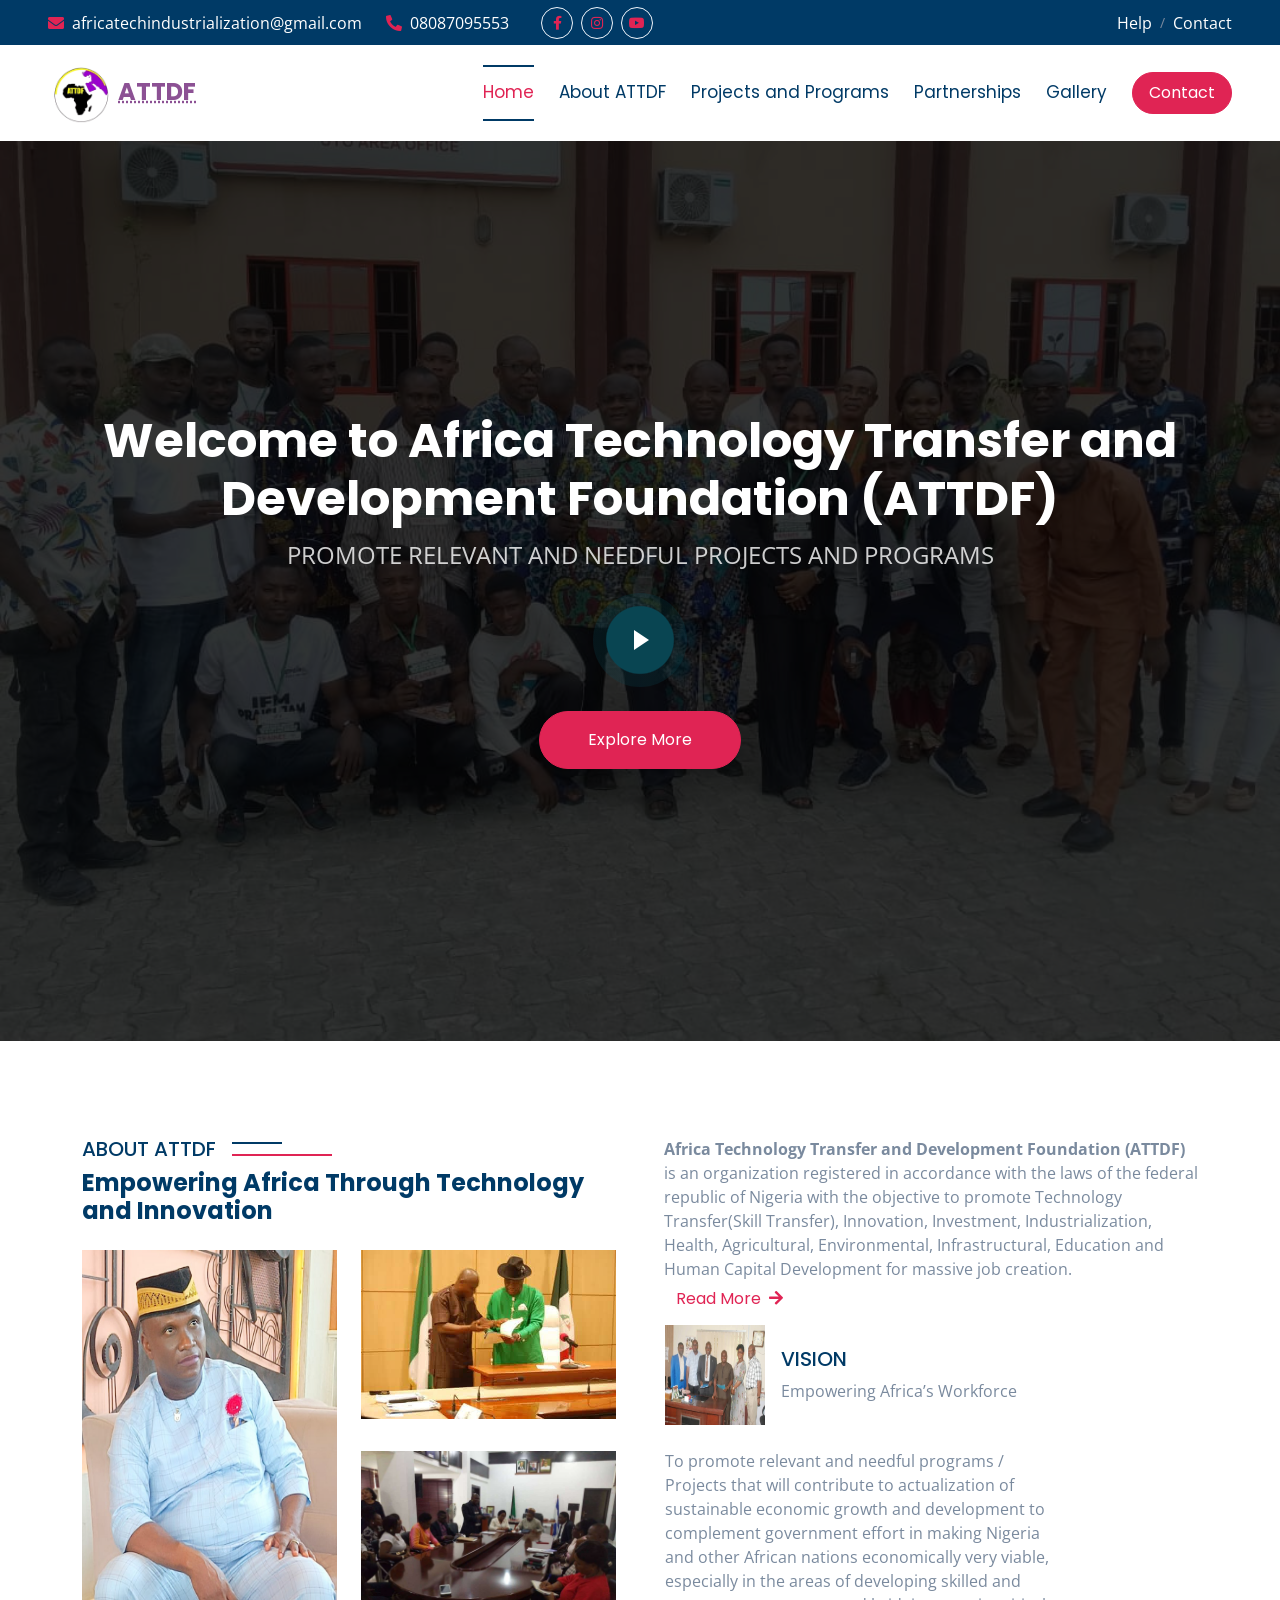
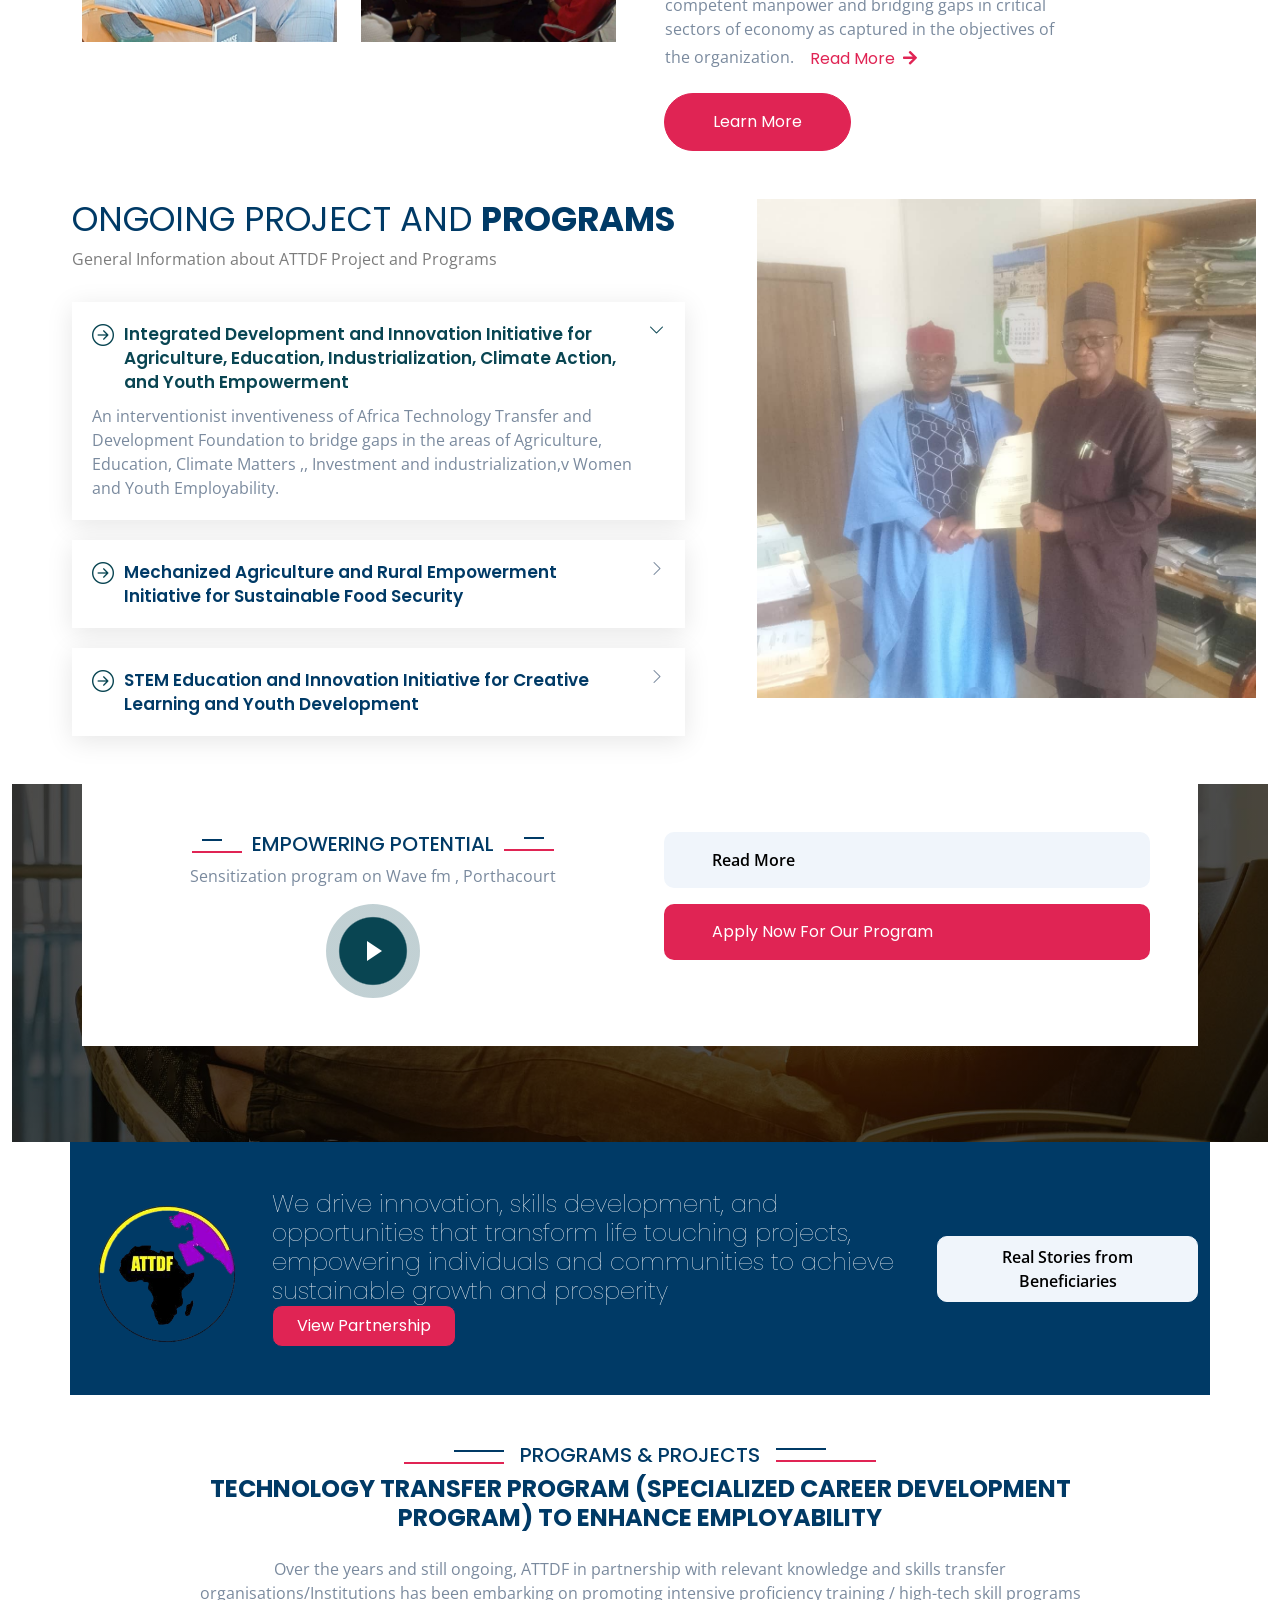
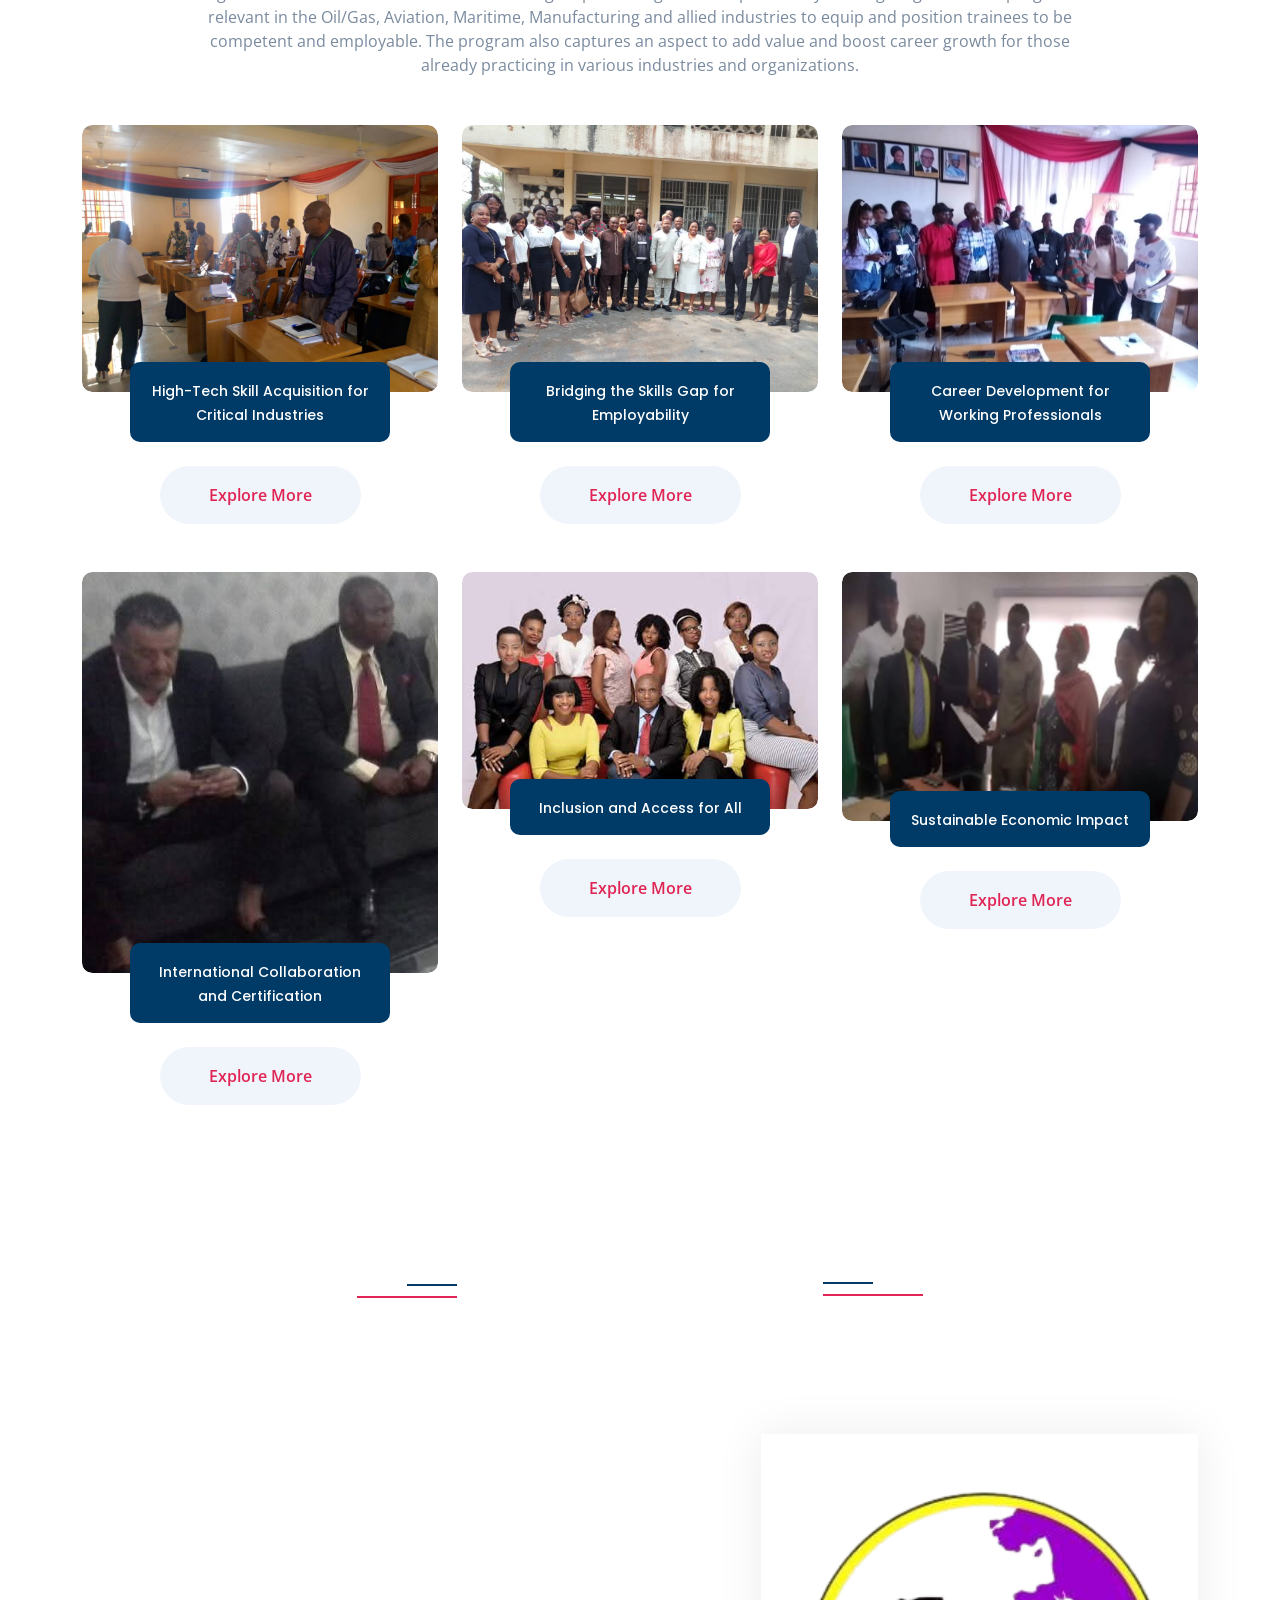
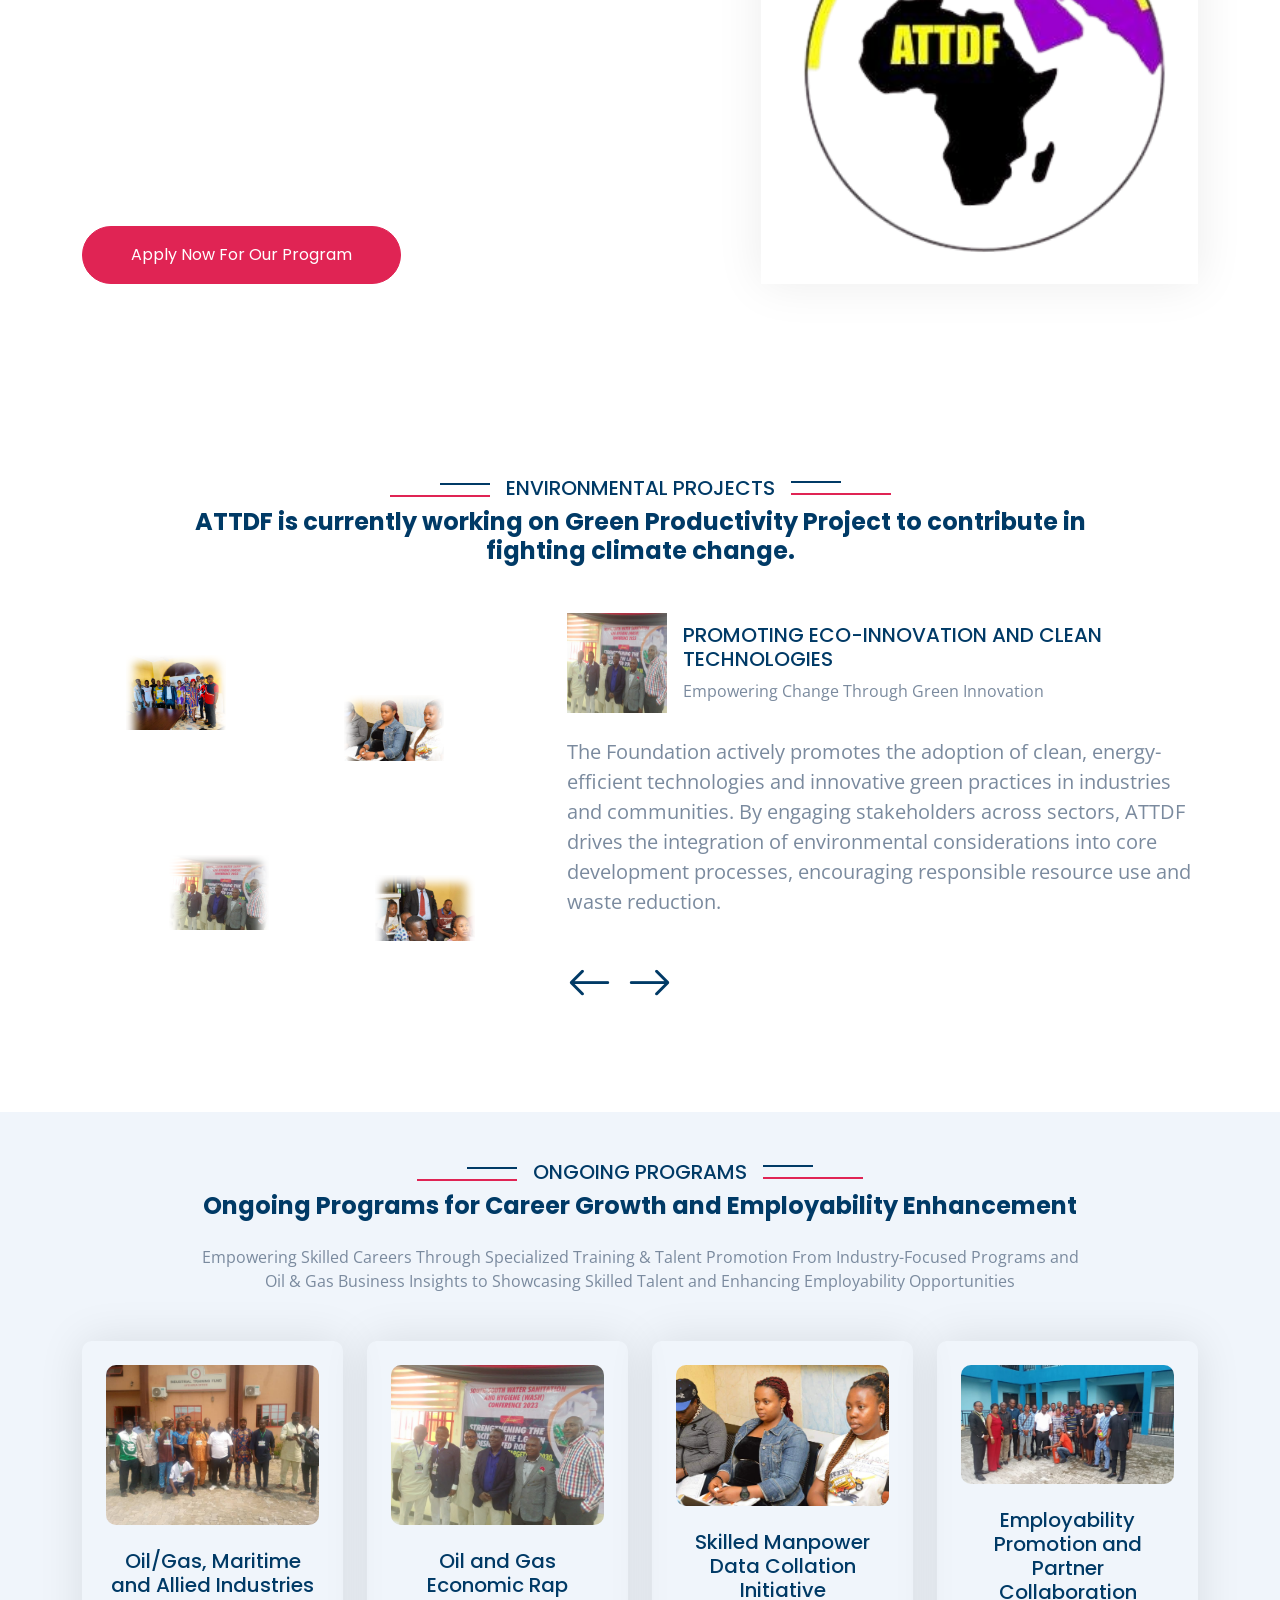
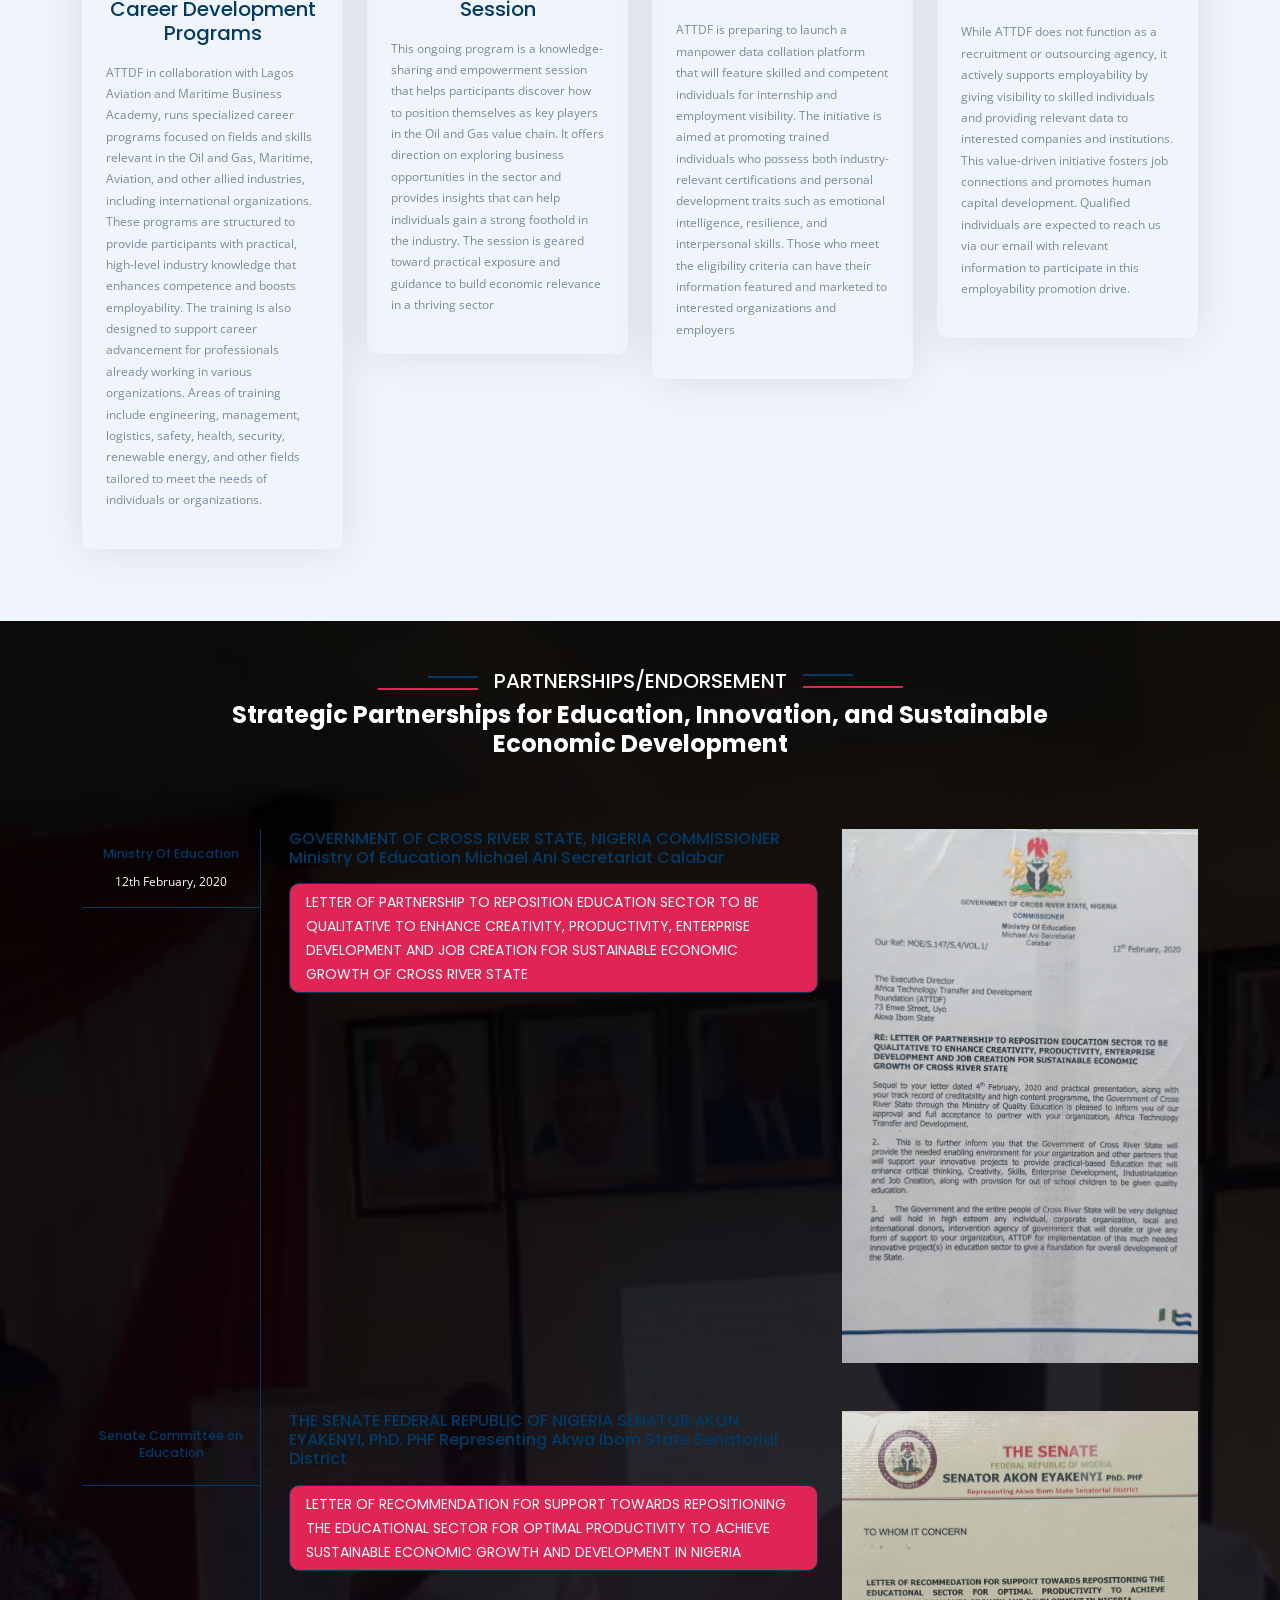
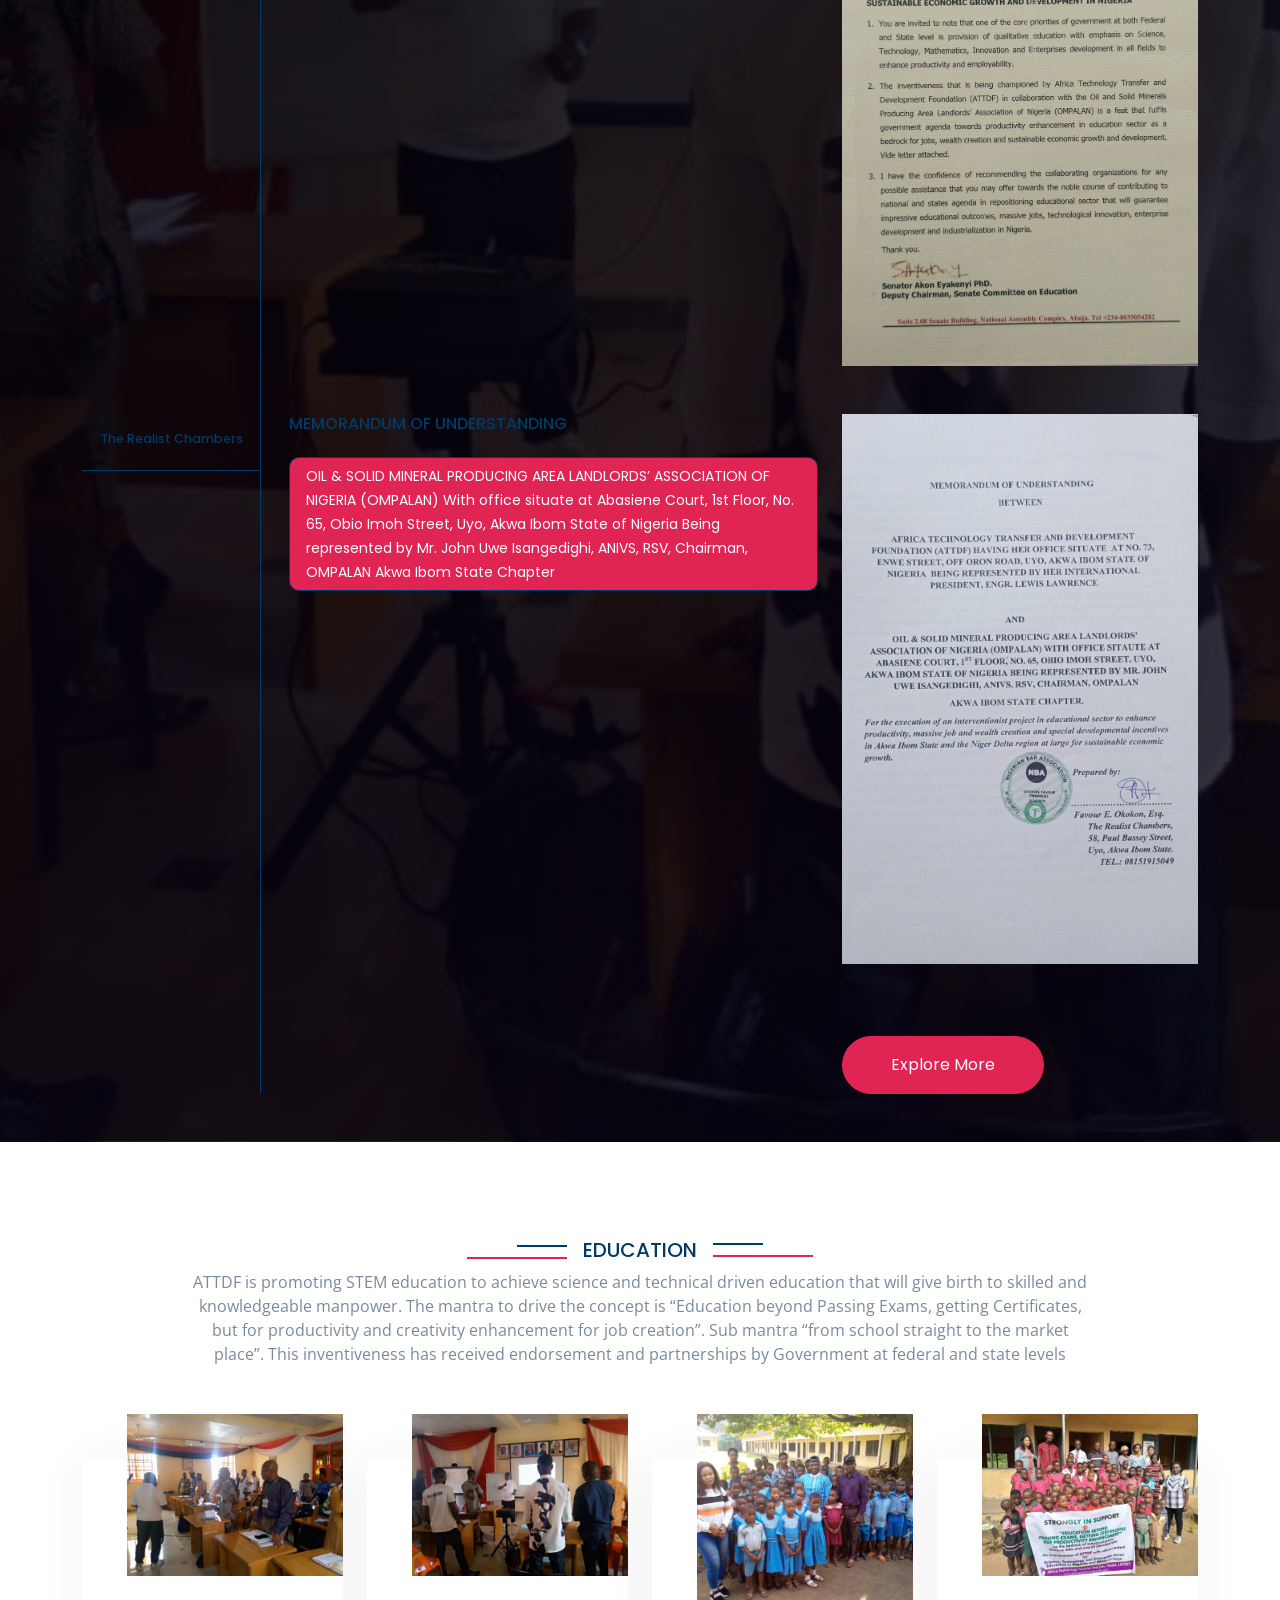
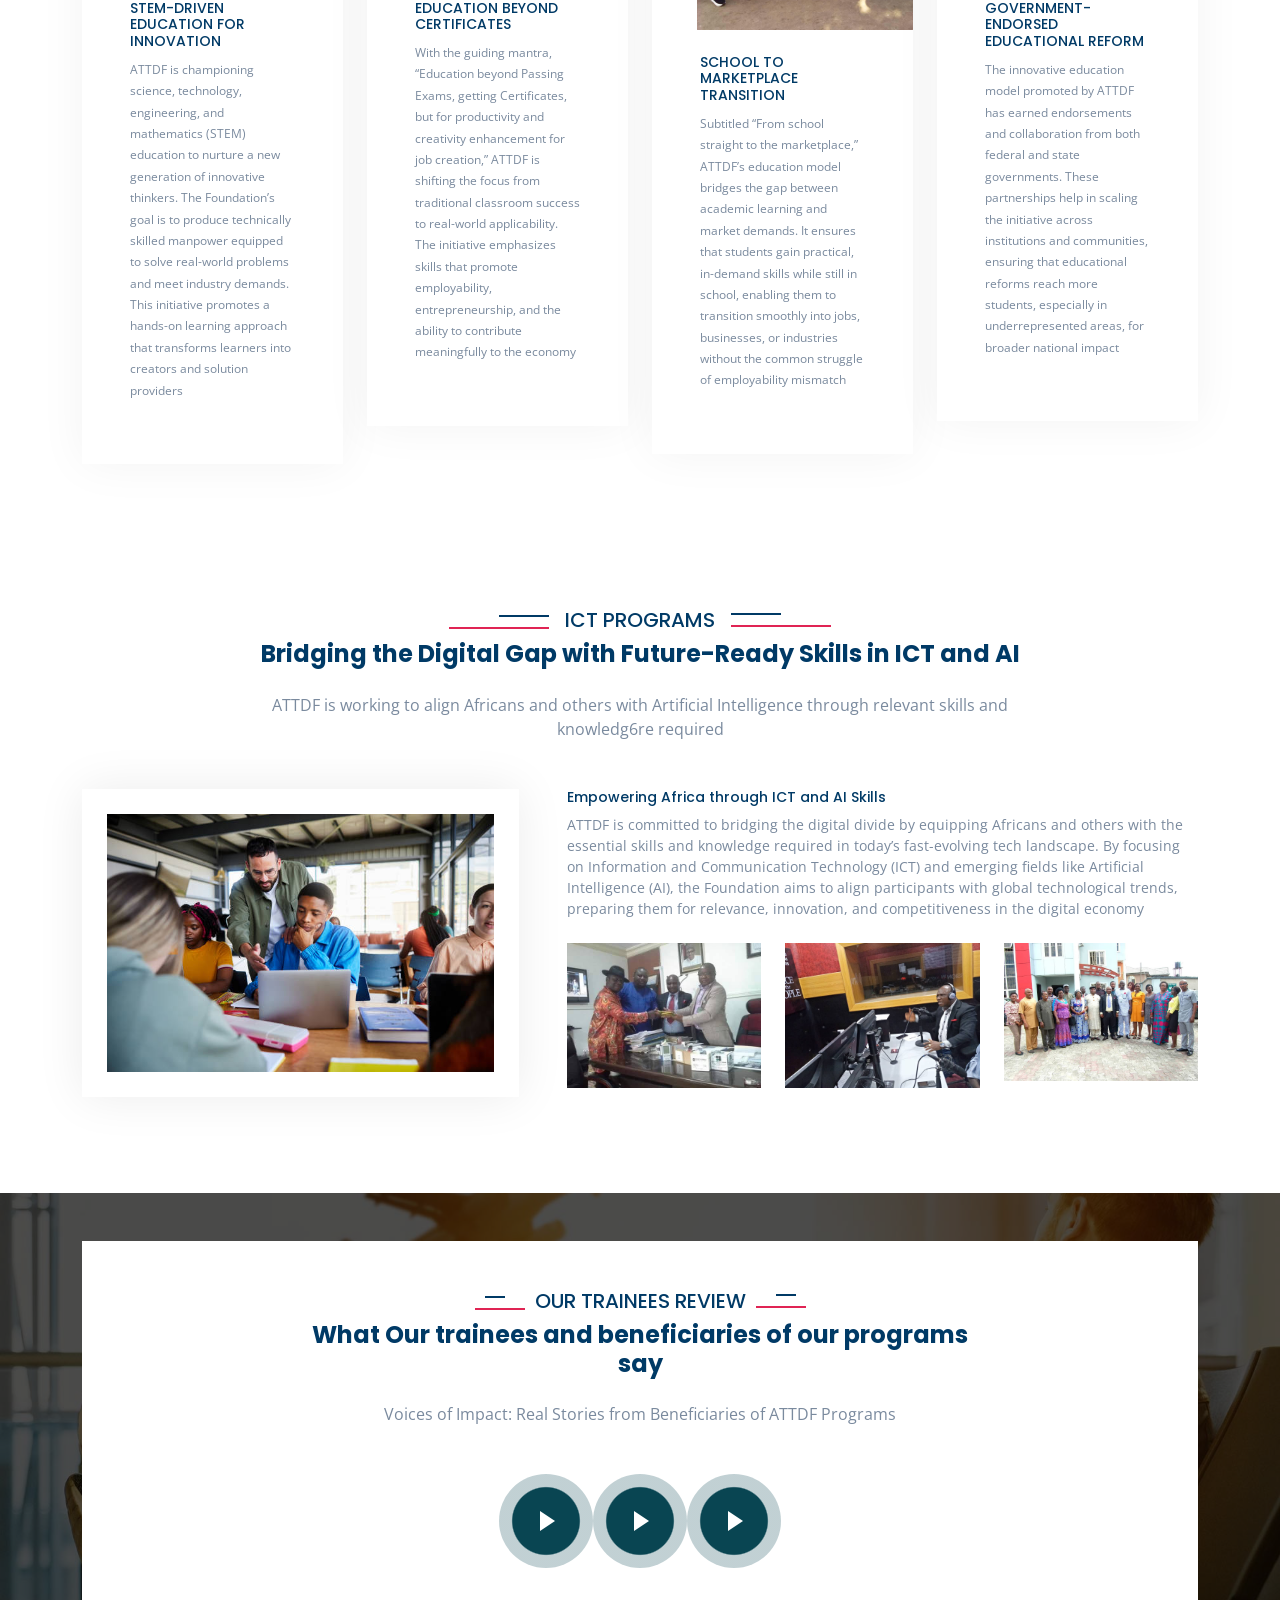
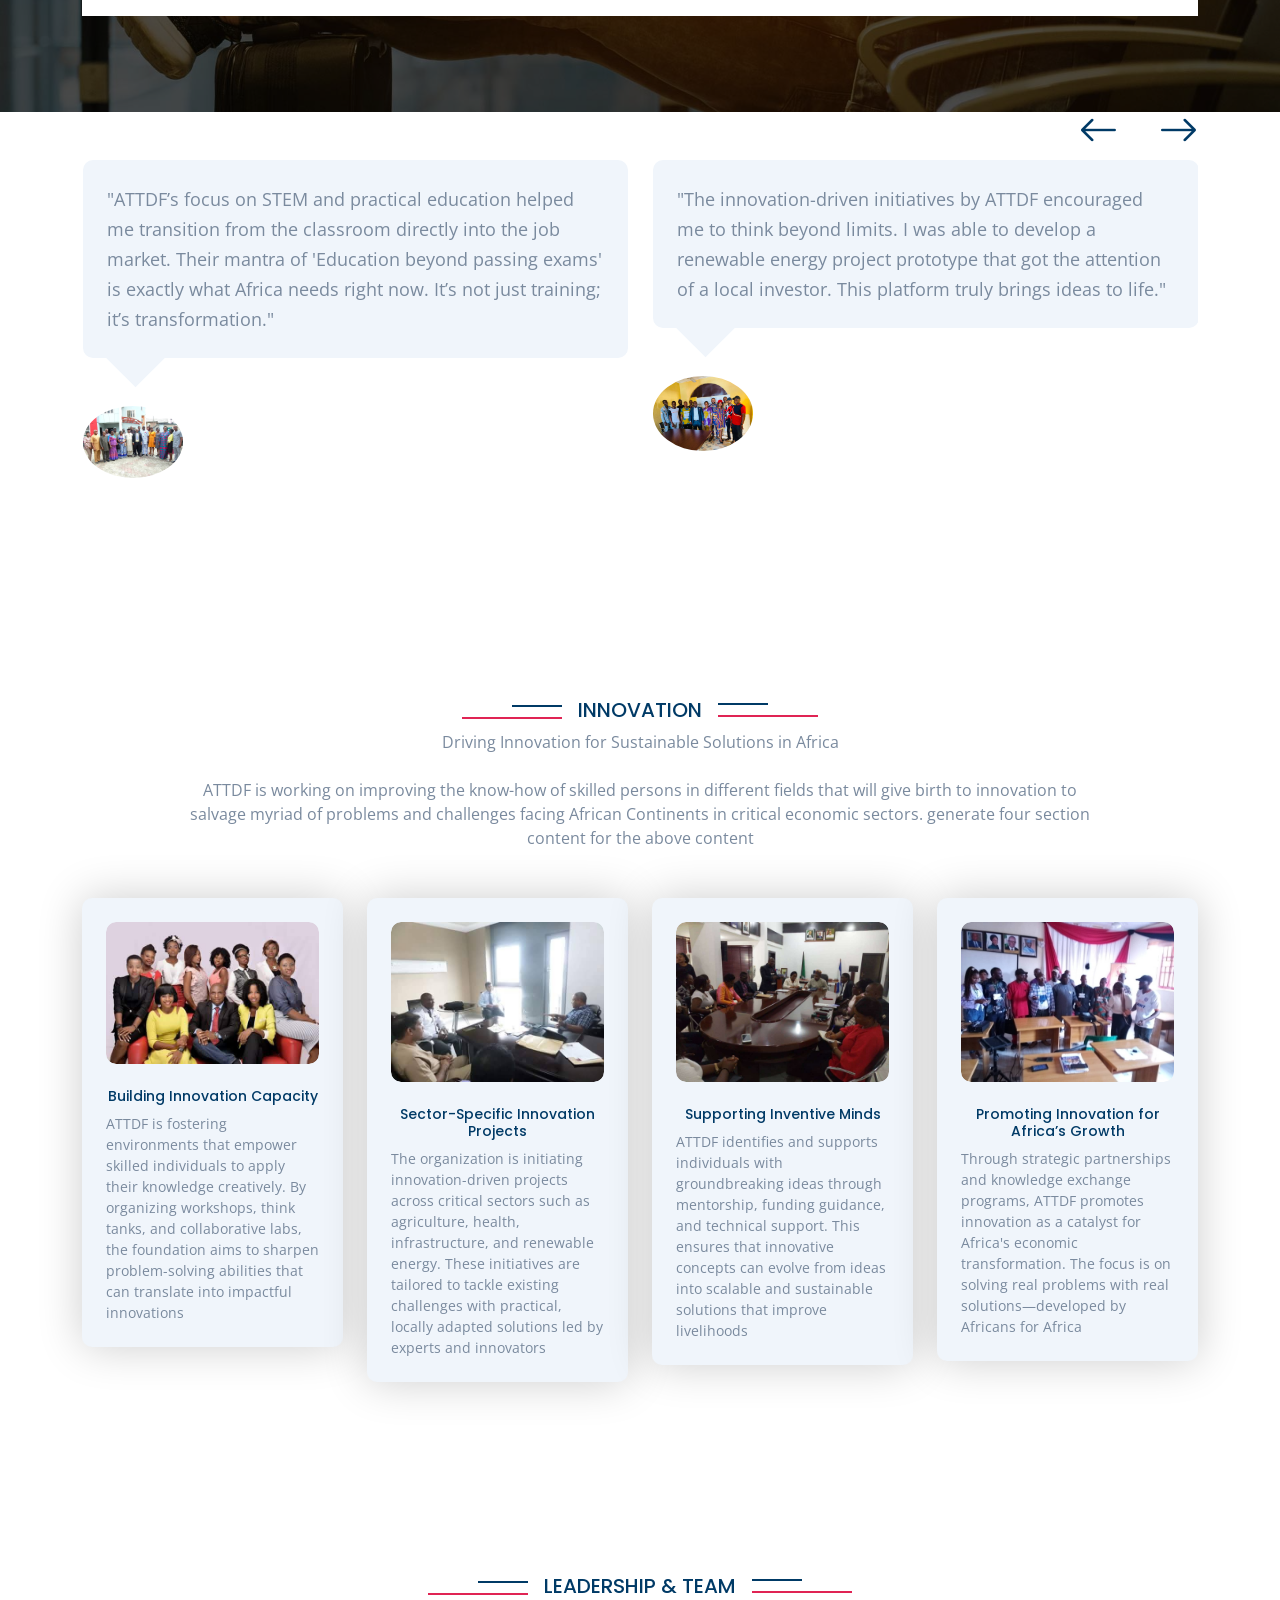
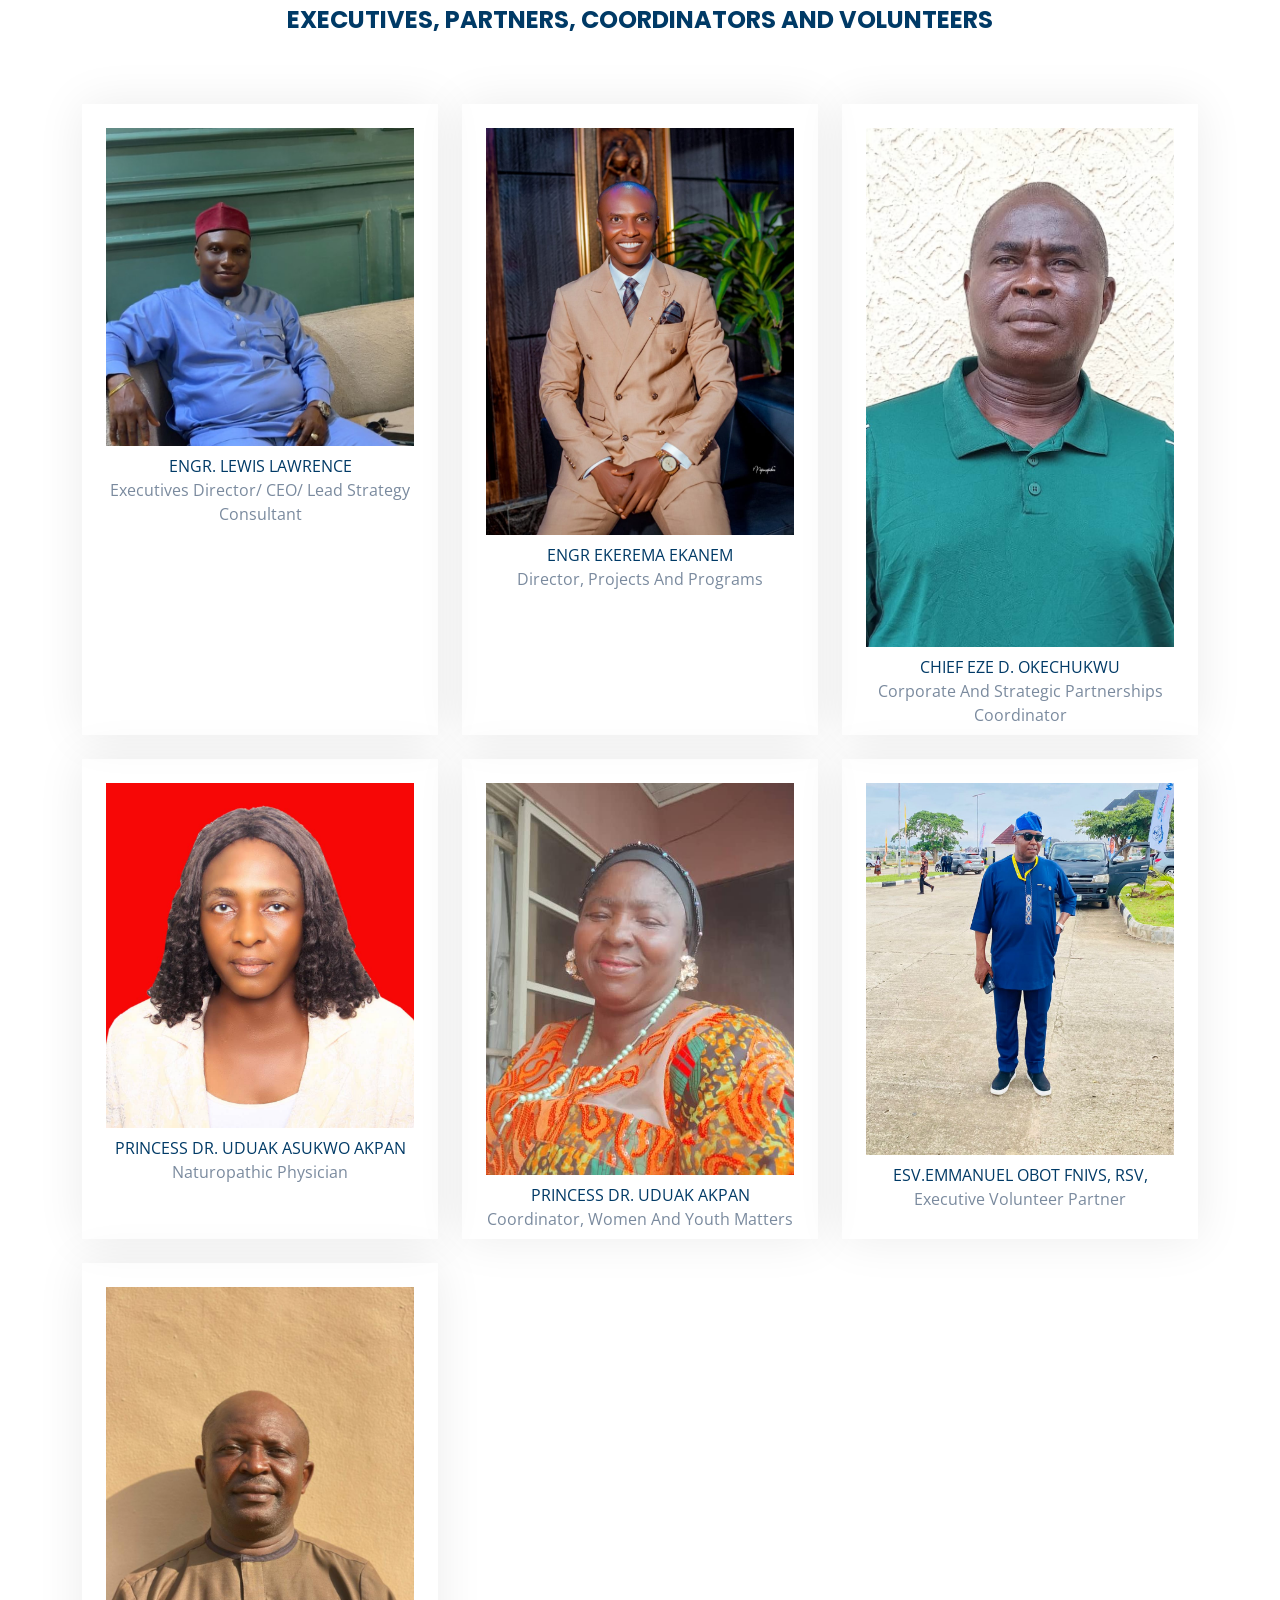
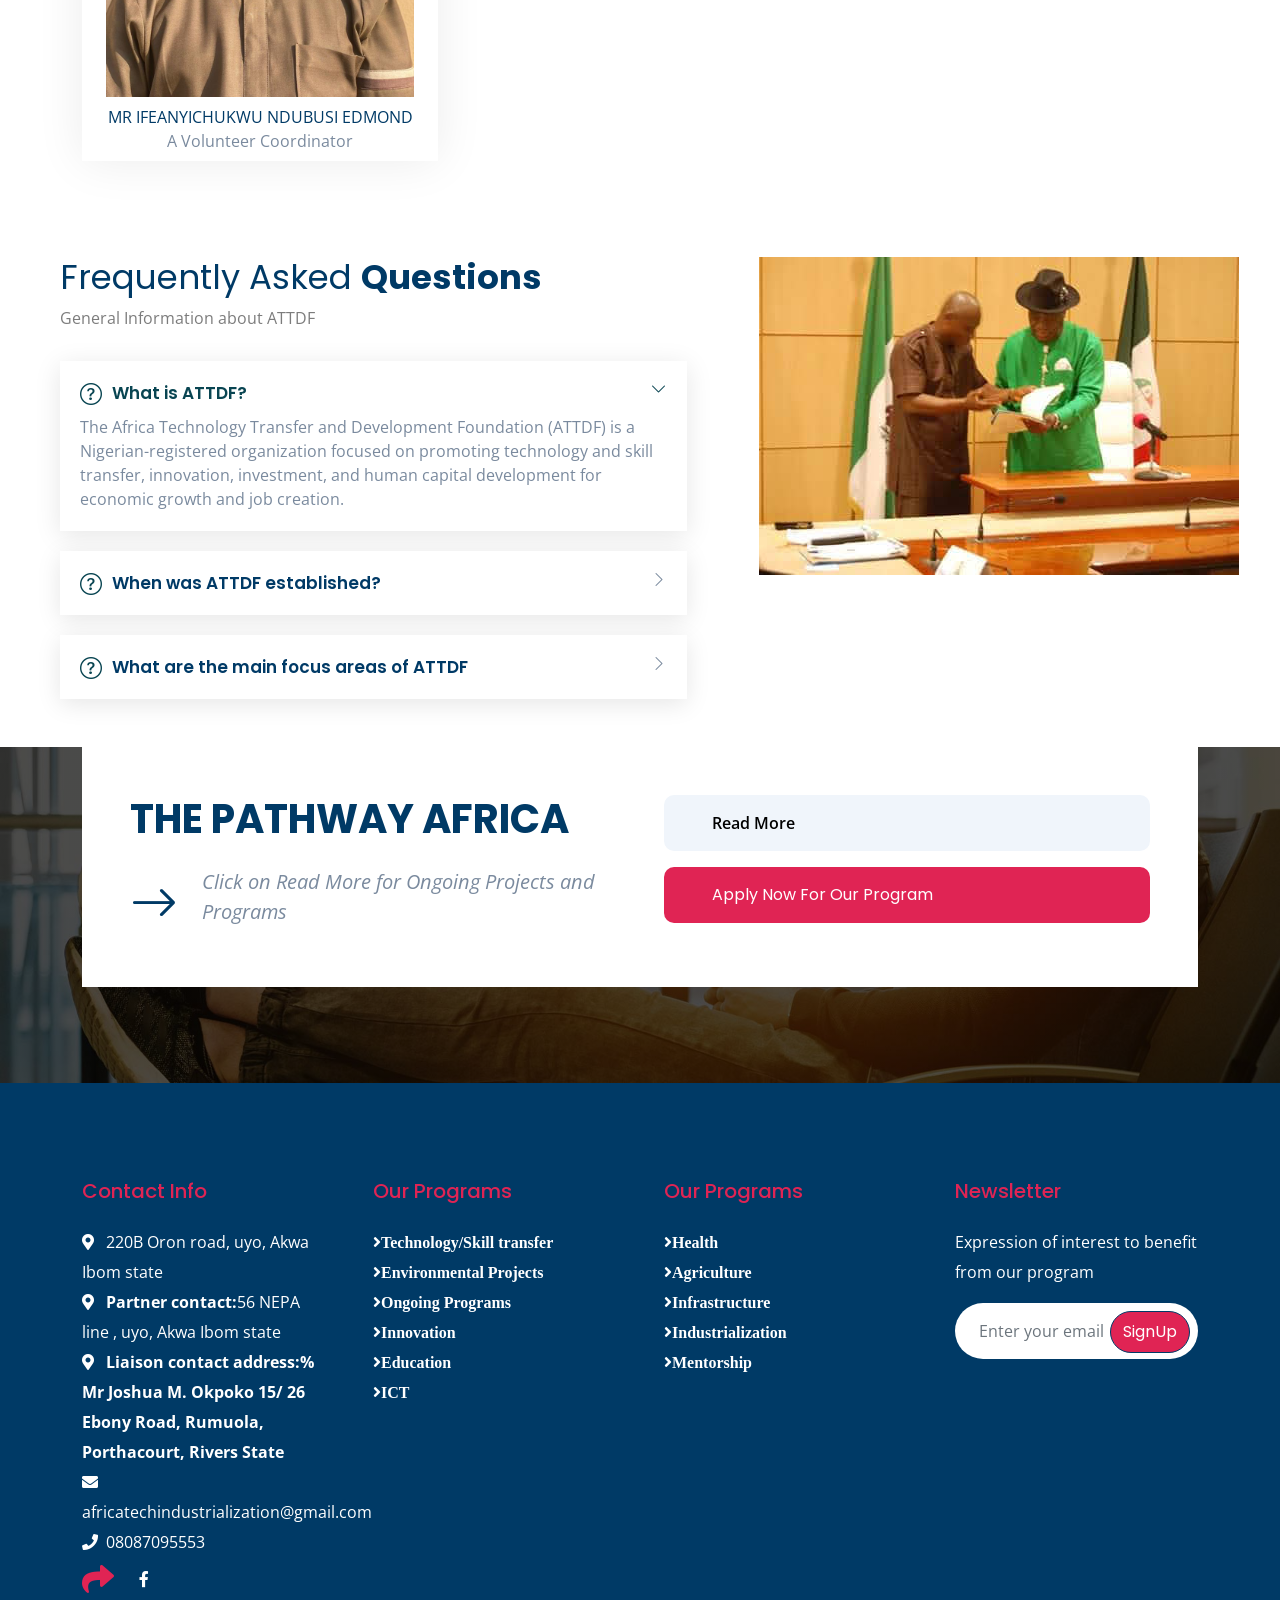
==== index.html @ 1efdcdd0 "first commit" ====
<!DOCTYPE html>
<html lang="en">

<head>
    <meta charset="utf-8">
    <title>Africa Technology Transfer and Development Foundation (ATTDF)</title>
    <link rel="icon" type="image/x-icon" href="/img/logo.jpg">
    <meta content="width=device-width, initial-scale=1.0" name="viewport">
    <meta content="" name="Technology Transfer in Africa

Skills Development in Nigeria Human Capital Development Innovation for Economic Growth Industrialization Projects Nigeria African Tech Foundation Vocational Training Programs Youth Empowerment in Africa Job Creation in Nigeria Investment in African Development Technical Skills Transfer Sustainable Development Projects Career Development Programs Renewable Energy Training Nigeria ICT and Telecom Training Africa
Agricultural Development Foundation  Education and Skill Acquisition Infrastructure Development Nigeria
NGO for Economic Development  Empowering African Workforce">
    <meta content="" name="Technology Transfer in Africa
Promoting the transfer of innovative technologies to empower communities and drive sustainable development across Africa.

Skills Development in Nigeria
Enhancing employability through specialized training programs tailored to critical sectors of Nigeria's economy.

Human Capital Development
Building a skilled and competent workforce through education, mentorship, and practical training initiatives.

Innovation for Economic Growth
Driving economic progress by supporting creative solutions and modern technology applications across industries.

Industrialization Projects Nigeria
Facilitating investment and industrial development projects to stimulate job creation and infrastructure expansion.

African Tech Foundation
Empowering Africa’s future through technology, innovation, and strategic partnerships in development sectors.

Vocational Training Programs
Offering practical, hands-on training in technical and vocational skills for youth and professionals.

Youth Empowerment in Africa
Equipping young Africans with career-ready skills to become change-makers in their communities.

Job Creation in Nigeria
Supporting initiatives that boost employment through skills acquisition and sector-based development.

Investment in African Development
Attracting and managing investments in health, infrastructure, education, and technology across the continent.

Technical Skills Transfer
Promoting industry-relevant skill transfer programs for specialized fields like oil & gas, ICT, and construction.

Sustainable Development Projects
Executing impact-driven projects that align with the UN Sustainable Development Goals (SDGs).

Career Development Programs
Offering pathways for career growth through mentorship, training, and certification in high-demand fields.

Renewable Energy Training Nigeria
Educating professionals and communities in solar, wind, and alternative energy technologies.

ICT and Telecom Training Africa
Providing cutting-edge training in information and communication technologies to support digital transformation.

Agricultural Development Foundation
Supporting modern, sustainable agricultural practices to improve food security and rural livelihoods.

Education and Skill Acquisition
Advancing learning and development through workshops, technical education, and specialized programs.

Infrastructure Development Nigeria
Partnering with stakeholders to implement infrastructure projects that support national and regional growth.

NGO for Economic Development
A trusted non-profit organization committed to accelerating Africa’s economic transformation.

Empowering African Workforce
Creating opportunities for African talents to thrive through knowledge transfer and innovation-driven training.

Would you like these exported as a CSV or integrated into meta tags for a website?
Ask ChatGPT
">

    <!-- Google Web Fonts -->
    <link rel="preconnect" href="https://fonts.googleapis.com">
    <link rel="preconnect" href="https://fonts.gstatic.com" crossorigin>
    <link
        href="https://fonts.googleapis.com/css2?family=Open+Sans:wght@400;500;600;700&family=Poppins:wght@200;300;400;500;600&display=swap"
        rel="stylesheet">

    <!-- Icon Font Stylesheet -->
    <link rel="stylesheet" href="https://use.fontawesome.com/releases/v5.15.4/css/all.css" />
    <link href="https://cdn.jsdelivr.net/npm/bootstrap-icons@1.4.1/font/bootstrap-icons.css" rel="stylesheet">

    <!-- Libraries Stylesheet -->
    <link href="lib/animate/animate.min.css" rel="stylesheet">
    <link href="lib/owlcarousel/assets/owl.carousel.min.css" rel="stylesheet">
    <link href="lib/glightbox.css" rel="stylesheet">



    <!-- Customized Bootstrap Stylesheet -->
    <link href="css/bootstrap.min.css" rel="stylesheet">

    <!-- Template Stylesheet -->
    <link href="css/style.css" rel="stylesheet">
</head>

<body>


    <!-- Topbar Start -->
    <div class="container-fluid bg-primary px-5 d-none d-lg-block">
        <div class="row gx-0 align-items-center">
            <div class="col-lg-5 text-center text-lg-start mb-lg-0">
                <div class="d-flex">
                    <a href="#" class=" me-4 text-white"><i
                            class="fas fa-envelope text-secondary me-2"></i>africatechindustrialization@gmail.com</a>
                    <a href="#" class="text-white me-0"><i
                            class="fas fa-phone-alt text-secondary me-2"></i>08087095553</a>
                </div>
            </div>
            <div class="col-lg-3 row-cols-1 text-center mb-2 mb-lg-0">
                <div class="d-inline-flex align-items-center" style="height: 45px;">

                    <a class="btn btn-sm btn-outline-light btn-square rounded-circle me-2"
                        href="https://web.facebook.com/attdfngo"><i
                            class="fab fa-facebook-f fw-normal text-secondary"></i></a>
                    <a class="btn btn-sm btn-outline-light btn-square rounded-circle me-2"
                        href="https://web.facebook.com/attdfngo"><i
                            class="fab fa-instagram fw-normal text-secondary"></i></a>
                    <a class="btn btn-sm btn-outline-light btn-square rounded-circle"
                        href="https://web.facebook.com/attdfngo"><i
                            class="fab fa-youtube fw-normal text-secondary"></i></a>
                </div>
            </div>
            <div class="col-lg-4 text-center text-lg-end">
                <div class="d-inline-flex align-items-center" style="height: 45px;">
                    <a href="contact.html" class="text-white me-2"> Help</a><small> / </small>
                    <a href="contact.html#form" class="text-white ms-2"> Contact</a>
                </div>
            </div>
        </div>
    </div>
    <!-- Topbar End -->

    <!-- Navbar & Hero Start -->
    <div class="container-fluid nav-bar p-0 ">
        <nav class="navbar navbar-expand-lg navbar-light  px-4 px-lg-5 py-3 py-lg-0"
            style="background-color: transparent;">
            <a href="index.html" class="navbar-brand p-0">
                <h1 class="display-5 logo-text m-0"><img src="img/logo-removebg-preview.png" class="img-fluid" alt="">
                    <abbr title="Africa Technology Transfer and Development Foundation">ATTDF</abbr>
                </h1>
                <!-- <img src="img/logo.png" alt="Logo"> -->
            </a>
            <button class="navbar-toggler" type="button" data-bs-toggle="collapse" data-bs-target="#navbarCollapse">
                <span class="fa fa-bars"></span>
            </button>
            <div class="collapse navbar-collapse" id="navbarCollapse">
                <div class="navbar-nav ms-auto py-0">
                    <a href="index.html" class="nav-item nav-link active">Home</a>
                   <a href="about.html" class="nav-link">About ATTDF</a>
                   <a href="project_program.html" class="nav-link">Projects and Programs</a>
                   <a href="partnership.html" class="nav-link">Partnerships</a>
                   <a href="gallery.html" class="nav-link">Gallery</a>
                </div>

                <a href="contact.html#form"
                    class="btn btn-primary border-secondary rounded-pill py-2 px-4 px-lg-3 mb-3 mb-md-3 mb-lg-0">Contact</a>
            </div>
        </nav>
    </div>
    <!-- Navbar & Hero End -->
    <!-- Hero Section -->
    <section id="hero" class="hero section dark-background ">

        <img src="img/img-2.jpg" alt="" data-aos="fade-in">

        <div class="container d-flex flex-column align-items-center text-center">
            <h2 data-aos="fade-up" data-aos-delay="100" class="text-white">Welcome to Africa Technology Transfer and
                Development Foundation (ATTDF)</h2>
            <p data-aos="fade-up" data-aos-delay="200" class="text-uppercase">promote relevant and needful projects and
                programs </p>
            <div data-aos="fade-up" data-aos-delay="300">
                <a href="img/mp4-2.mp4" class="glightbox pulsating-play-btn border-0" type="button"
                    data-bs-toggle="modal" data-bs-target="#searchModal">
                </a>
            </div>
            <a class="btn btn-primary border-secondary rounded-pill py-3 px-5 mt-4"
                href="index.html#techTransfer">Explore More</a>
        </div>

    </section>



    <!-- About Start -->
    <div class="container-fluid py-5">
        <div class="container py-5">
            <div class="row g-5 mb-0">
                <div class="col-xl-6 wow fadeInLeft" data-aos-delay="0.1s">
                    <h5 class="sub-title pe-3">About ATTDF</h5>
                    <h1 class="display-5 mb-4">Empowering Africa Through Technology and Innovation</h1>
                    <div class="row g-4">
                        <div class="col-6 h-auto">
                            <img src="img/ceo2.jpeg" class="img-fluid h-100 wow zoomIn" data-wow-delay="0.1s" alt="">
                        </div>
                        <div class="col-6">
                            <img src="img/img-27.jpg" class="img-fluid pb-3 wow zoomIn" data-wow-delay="0.1s" alt="">
                            <img src="img/img-21.jpg" class="img-fluid pt-3 wow zoomIn" data-wow-delay="0.1s" alt="">
                        </div>
                    </div>
                </div>
                <div class="col-xl-6 wow fadeInRight" data-wow-delay="0.3s">
                    <p class="mb-2"><b>Africa Technology Transfer and Development Foundation (ATTDF) </b>is an
                        organization
                        registered in accordance with the laws of the federal republic of Nigeria with the objective to
                        promote Technology Transfer(Skill Transfer), Innovation, Investment, Industrialization, Health,
                        Agricultural, Environmental, Infrastructural, Education and Human Capital Development for
                        massive job creation. <a class="btn btn-secondary rounded-pill"
                            href="about.html#about-info">Read More<i class="fas fa-arrow-right ms-2"></i></a></p>

                    <div class="row gy-4 align-items-center">
                        <div class="col-12 col-md-9 wow fadeInUp " data-wow-delay="0.5s">
                            <div class="owl-carousel testimonial-carousel-about">
                                <div class="testimonial-item">
                                    <div class="d-flex align-items-center mb-4">
                                        <img class="img-fluid" src="img/img-3.jpg" alt="">
                                        <div class="ms-3">
                                            <h5 class="text-uppercase">MISSION</h5>
                                            <span>Specialized Career Development</span>
                                        </div>
                                    </div>
                                    <p class="fs-7">Embarking on massive knowledge and skills transfer Programs in
                                        various relevant and sellable fields for employability enhancement and career
                                        growth along with programs and projects to boost investment, industrialization
                                        and overall economic growth and sustainable development in a favourable climate.
                                        <a class="btn btn-secondary rounded-pill" href="about.html#about-info">Read
                                            More<i class="fas fa-arrow-right ms-2"></i></a>
                                    </p>
                                </div>
                                <div class="testimonial-item">
                                    <div class="d-flex align-items-center mb-4">
                                        <img class="img-fluid" src="img/img-28.jpg" alt="">
                                        <div class="ms-3">
                                            <h5 class="text-uppercase">VISION</h5>
                                            <span>Empowering Africa’s Workforce</span>
                                        </div>
                                    </div>
                                    <p class="fs-7">
                                        To promote relevant and needful programs / Projects that will contribute to
                                        actualization of sustainable economic growth and development to complement
                                        government effort in making Nigeria and other African nations economically very
                                        viable, especially in the areas of developing skilled and competent manpower and
                                        bridging gaps in critical sectors of economy as captured in the objectives of
                                        the organization.
                                        <a class="btn btn-secondary rounded-pill" href="about.html#about-info">Read
                                            More<i class="fas fa-arrow-right ms-2"></i></a>
                                    </p>
                                </div>

                            </div>
                            <a class="btn btn-primary border-secondary rounded-pill py-3 px-5 mt-0"
                                href="about.html">Learn More</a>
                        </div>

                    </div>
                </div>
            </div>
        </div>

        
    <section id="faq" class="faq section mb-5">

        <div class="container-fluid">
            <div class="row gy-4">
                <div class="col-lg-7 d-flex flex-column justify-content-center order-2 order-lg-1">
                    <div class="content px-xl-5" data-aos="fade-up" data-aos-delay="100">
                        <h3 class="text-uppercase"><span>Ongoing Project and  </span><strong>Programs</strong></h3>
                        <p>
                            General Information about ATTDF Project and Programs
                        </p>
                    </div>

                    <div class="faq-container px-xl-5" data-aos="fade-up" data-aos-delay="200">

                        <div class="faq-item faq-active">
                            <i class="faq-icon bi bi-arrow-right-circle"></i>
                            <h3>Integrated Development and Innovation Initiative for Agriculture, Education, Industrialization, Climate Action, and Youth Empowerment</h3>
                            <div class="faq-content">
                                <p>An  interventionist inventiveness of Africa Technology Transfer and Development  Foundation to bridge gaps in the  areas  of Agriculture,  Education, Climate Matters ,, Investment and  industrialization,v Women and Youth Employability.
</p>
                            </div>
                            <i class="faq-toggle bi bi-chevron-right"></i>
                        </div><!-- End Faq item-->

                        <div class="faq-item">
                            <i class="faq-icon bi bi-arrow-right-circle"></i>
                            <h3>Mechanized Agriculture and Rural Empowerment Initiative for Sustainable Food Security</h3>
                            <div class="faq-content">
                                <p>For Agriculture, projects  is targeted at mechanized agriculture with the necessary  equipment , tools and grant incentives  for massive food production along with storage and processing facilities to harness full derivatives  within agricultural ecosystem.  This  is to ease community people already in agriculture and also encourage more people women and young  people to venture into agriculture for massive food production by reducing high  operational cost and excessive stress associated with manual agriculture. Also, farm inputs for and other necessary assistance is to be given to agricultural practitioner including livestock and crop farmers in rural communities. There's also a creative measure designed to put numerous people in different clusters for massive agricultural projects to achieve food sufficiency and affordability. 
</p>
                            </div>
                            <i class="faq-toggle bi bi-chevron-right"></i>
                        </div><!-- End Faq item-->

                        <div class="faq-item">
                            <i class="faq-icon bi bi-arrow-right-circle"></i>
                            <h3>STEM Education and Innovation Initiative for Creative Learning and Youth Development
</h3>
                            <div class="faq-content">
                                <p>For Educational, our direction is intervening on STEM Education. Science and Technology  driven education model o achieve Education beyond padding exams, getting certificates but creativity and innovation enhancement for productivity amongst young ones. The initiative is well designed for result -based  projects and programs to be implemented in  different schools</p>
                            </div>
                            <i class="faq-toggle bi bi-chevron-right"></i>
                        </div><!-- End Faq item-->

                    </div>

                </div>

                <div class="col-lg-5 order-1 order-lg-2">
                    <img src="img/ceo3.jpeg" class="img-fluid" alt="" data-aos="zoom-in" data-aos-delay="100">
                </div>
            </div>

        </div>

    </section><!-- /Faq Section -->


    <!-- Newsletter Start -->
    <div class="container-fluid newsletter mt-6 wow fadeIn" data-wow-delay="0.1s">
        <div class="container pb-5">
            <div class="bg-white p-5 mb-5">
                <div class="row g-5">
                    <div class="col-md-6 wow fadeIn" data-wow-delay="0.3s">
                      

                        <div class="section-title-w text-center mb-1 wow fadeInUp" data-wow-delay="0.1s">
                     <div class="sub-style-w">
                        <h5 class="sub-title-w text-primary">Empowering Potential</h5>
                        
                    </div>
                    <p>Sensitization program on Wave fm , Porthacourt</p>
                    </div>
                    <!-- <small>The Pathway Africa  is a project to change the economic narrative of African states , taking advantage of several raw materials within African  continent which is to be processed industrially and the trickle effect will also benefit  the entire world positively</small> -->
                    <div class=" d-flex justify-content-center g-5">
                    <a href="img/pandp-video.mp4" class="glightbox pulsating-play-btn border-0 text-center" type="button"
                        data-bs-toggle="modal" data-bs-target="#searchModal" data-aos="fade-up" data-aos-delay="300">
                    </a>
                    
                        




                        </div>
                    </div>
                    <div class="col-md-6 wow fadeIn" data-wow-delay="0.5s">
                        <div class="form-floating mb-3">
                            <a class="btn btn-light border-secondary text-lg-start  border-0 w-100 py-3 px-5 mt-0"
                                href="project_program.html">Read More</a>
                        </div>
                         <a class="btn btn-primary border-secondary text-lg-start border-0 w-100 py-3 px-5 mt-0"
                                href="contact.html">Apply Now For Our Program</a>
                        
                    </div>
                </div>
            </div>
        </div>
    </div>
    <!-- Newsletter Start -->




        <div class="container text-center bg-dark py-5 wow fadeIn" data-wow-delay="0.1s">
            <div class="row g-4 align-items-center">
                <div class="col-lg-2">
                    <img class="img-fluid" src="img/logo-removebg-preview.png" alt="">
                    <!-- <i class="fa fa-mosque fa-5x text-white"></i> -->
                </div>
                <div class="col-lg-7 text-center text-lg-start">
                    <h1 class="mb-0 text-white display-5 fw-lighter">We drive innovation, skills development, and
                        opportunities that transform life touching projects, empowering individuals and communities to achieve sustainable
                        growth and prosperity</h1>
                                   <a href="index.html#partnershipdown"  class="btn btn-primary py-2 px-4">View Partnership</a>
                </div>
                <div class="col-lg-3">
                    <a href="index.html#story" target="_blank" class="btn btn-light py-2 px-4">Real Stories from
                        Beneficiaries</a>
               
                </div>
            </div>
        </div>
    </div>
    </div>

    <!-- About End -->




    



    <!-- Services Start -->
    <div class="container-fluid service overflow-hidden pt-0 mb-0" id="techTransfer">
        <div class="container py-0">
            <div class="section-title text-center mb-5 wow fadeInUp" data-wow-delay="0.1s">
                <div class="sub-style">
                    <h5 class="sub-title text-primary px-3">PROGRAMS &amp; PROJECTS
                    </h5>
                </div>
                <h1 class="display-5 mb-4">TECHNOLOGY TRANSFER PROGRAM (SPECIALIZED CAREER DEVELOPMENT PROGRAM) TO
                    ENHANCE EMPLOYABILITY
                </h1>
                <p class="mb-0 ">Over the years and still ongoing, ATTDF in partnership with relevant
                    knowledge and
                    skills transfer organisations/Institutions has been embarking on promoting intensive proficiency
                    training / high-tech skill programs relevant in the Oil/Gas, Aviation, Maritime, Manufacturing and
                    allied industries to equip and position trainees to be competent and employable. The program also
                    captures an aspect to add value and boost career growth for those already practicing in various
                    industries and organizations.</p>
            </div>
            <div class="row g-4">
                <div class="col-lg-6 col-xl-4 wow fadeInUp" data-wow-delay="0.1s">
                    <div class="service-item">
                        <div class="service-inner">
                            <div class="service-img">
                                <img src="img/img-4.jpg" class="img-fluid w-100 rounded" alt="Image">
                            </div>
                            <div class="service-title">
                                <div class="service-title-name">
                                    <div class="bg-primary text-center rounded p-3 mx-5 mb-4">
                                        <a href="#" class="h6 text-white mb-0 small">High-Tech Skill Acquisition for
                                            Critical
                                            Industries</a>
                                    </div>
                                    <a class="btn bg-light text-secondary rounded-pill py-3 px-5 mb-4" href="#">Explore
                                        More</a>
                                </div>
                                <div class="service-content pb-4">
                                    <div class="px-4">
                                        <p class="mb-4 text-white text-start small"><small>
                                                Africa Technology Transfer and
                                                Development Foundation (ATTDF), in collaboration with international and
                                                local technical institutions, offers specialized training programs
                                                targeted
                                                at industries such as Oil and Gas, Maritime, Aviation, Manufacturing,
                                                ICT,
                                                and Renewable Energy. These trainings are tailored to meet the dynamic
                                                needs
                                                of today’s job market, ensuring participants acquire globally relevant,
                                                practical, and industry-certified competencies
                                            </small></p>

                                    </div>
                                </div>
                            </div>
                        </div>
                    </div>
                </div>
                <div class="col-lg-6 col-xl-4 wow fadeInUp" data-wow-delay="0.3s">
                    <div class="service-item">
                        <div class="service-inner">
                            <div class="service-img">
                                <img src="img/img-20.jpg" class="img-fluid w-100 rounded" alt="Image">
                            </div>
                            <div class="service-title">
                                <div class="service-title-name">
                                    <div class="bg-primary text-center rounded p-3 mx-5 mb-4">
                                        <a href="#" class="h6 text-white mb-0 small">Bridging the Skills Gap for
                                            Employability</a>
                                    </div>
                                    <a class="btn bg-light text-secondary rounded-pill py-3 px-5 mb-4" href="#">Explore
                                        More</a>
                                </div>
                                <div class="service-content pb-4">
                                    <div class="px-4">
                                        <p class="mb-4 text-white text-start small">
                                            <small>
                                                The program is designed to bridge the growing disconnect between formal
                                                education and practical industry needs. ATTDF provides focused skills
                                                transfer that empowers youths, graduates, and professionals with
                                                hands-on
                                                experience and real-world knowledge, making them highly employable and
                                                capable of taking on critical roles across various sectors of the
                                                economy
                                            </small>
                                        </p>

                                    </div>
                                </div>
                            </div>
                        </div>
                    </div>
                </div>
                <div class="col-lg-6 col-xl-4 wow fadeInUp" data-wow-delay="0.5s">
                    <div class="service-item">
                        <div class="service-inner">
                            <div class="service-img">
                                <img src="img/img-7.jpg" class="img-fluid w-100 rounded" alt="Image">
                            </div>
                            <div class="service-title">
                                <div class="service-title-name">
                                    <div class="bg-primary text-center rounded p-3 mx-5 mb-4">
                                        <a href="#" class="h6 text-white mb-0 small">Career Development for Working
                                            Professionals</a>
                                    </div>
                                    <a class="btn bg-light text-secondary rounded-pill py-3 px-5 mb-4" href="#">Explore
                                        More</a>
                                </div>
                                <div class="service-content pb-4">
                                    <div class="px-4">
                                        <p class="mb-4 text-white text-start">
                                            <small>
                                                Beyond equipping fresh talent, ATTDF’s program supports continuous
                                                professional development. It provides upskilling and reskilling
                                                opportunities for individuals already engaged in the workforce—enhancing
                                                their technical know-how, boosting productivity, and increasing chances
                                                for
                                                promotion or transition into higher-level roles.
                                            </small>
                                        </p>

                                    </div>
                                </div>
                            </div>
                        </div>
                    </div>
                </div>
                <div class="col-lg-6 col-xl-4 wow fadeInUp" data-wow-delay="0.1s">
                    <div class="service-item">
                        <div class="service-inner">
                            <div class="service-img">
                                <img src="img/img-47.jpg" class="img-fluid w-100 rounded" alt="Image">
                            </div>
                            <div class="service-title">
                                <div class="service-title-name">
                                    <div class="bg-primary text-center rounded p-3 mx-5 mb-4">
                                        <a href="#" class="h6 text-white mb-0 small">International Collaboration and
                                            Certification</a>
                                    </div>
                                    <a class="btn bg-light text-secondary rounded-pill py-3 px-5 mb-4" href="#">Explore
                                        More</a>
                                </div>
                                <div class="service-content pb-4">
                                    <div class="px-4">
                                        <p class="mb-4 text-white text-start small">
                                            <small>
                                                Our programs benefit from partnerships with recognized international
                                                institutions, ensuring that training participants earn industry-aligned
                                                certifications that are both locally and globally accepted. This
                                                positions
                                                them for employment opportunities not only in Nigeria but across Africa
                                                and
                                                international markets
                                            </small>
                                        </p>
                                    </div>
                                </div>
                            </div>
                        </div>
                    </div>
                </div>
                <div class="col-lg-6 col-xl-4 wow fadeInUp" data-wow-delay="0.3s">
                    <div class="service-item">
                        <div class="service-inner">
                            <div class="service-img">
                                <img src="img/img-26.jpg" class="img-fluid w-100 rounded" alt="Image">
                            </div>
                            <div class="service-title">
                                <div class="service-title-name">
                                    <div class="bg-primary text-center rounded p-3 mx-5 mb-4">
                                        <a href="#" class="h6 text-white mb-0 small">Inclusion and Access for All</a>
                                    </div>
                                    <a class="btn bg-light text-secondary rounded-pill py-3 px-5 mb-4" href="#">Explore
                                        More</a>
                                </div>
                                <div class="service-content pb-4">
                                    <div class="px-4">
                                        <p class="mb-4 text-white text-start small">
                                            <small>
                                                The program is intentionally designed to be inclusive—offering access to
                                                youth, women, persons with disabilities, and disadvantaged communities.
                                                Through sponsorships, partnerships, and flexible learning models, ATTDF
                                                ensures that no one is left behind in the journey toward acquiring
                                                life-changing technical skills
                                            </small>
                                        </p>

                                    </div>
                                </div>
                            </div>
                        </div>
                    </div>
                </div>
                <div class="col-lg-6 col-xl-4 wow fadeInUp" data-wow-delay="0.5s">
                    <div class="service-item">
                        <div class="service-inner">
                            <div class="service-img">
                                <img src="img/img-36.jpg" class="img-fluid w-100 rounded" alt="Image">
                            </div>
                            <div class="service-title">
                                <div class="service-title-name">
                                    <div class="bg-primary text-center rounded p-3 mx-5 mb-4">
                                        <a href="#" class="h6 text-white mb-0 small">Sustainable Economic Impact</a>
                                    </div>
                                    <a class="btn bg-light text-secondary rounded-pill py-3 px-5 mb-4" href="#">Explore
                                        More</a>
                                </div>
                                <div class="service-content pb-4">
                                    <div class="px-4">
                                        <p class="mb-4 text-white text-start small">
                                            <small>
                                                By producing highly skilled manpower, the program contributes
                                                significantly
                                                to national productivity, job creation, and sustainable development. It
                                                aligns with Nigeria’s and Africa’s broader vision of economic
                                                self-reliance
                                                through industrialization and technological advancement, while reducing
                                                unemployment and underemployment among the youth.
                                            </small>
                                        </p>

                                    </div>
                                </div>
                            </div>
                        </div>
                    </div>
                </div>
            </div>
        </div>
    </div>
    <!-- Services End -->

    <div class="container-fluid testimonial team overflow-hidden pb-5 bg-investment" id="investment">
        <div class="container py-5">
            <div class="section-title text-center mb-5 wow fadeInUp" data-wow-delay="0.1s">
                <div class="sub-style">
                    <h5 class="sub-title text-white px-3">INVESTMENT &amp; INDUSTRIALIZATION
                    </h5>
                </div>
                <h1 class="display-5 text-white mb-4">Driving Growth Through Innovation and Industrialization</h1>
                <p class="mb-0 text-white">Empowering Women and Youth to Unlock Potentials, Build Industries, and Create
                    Lasting Opportunities</p>
            </div>
            <div class="row g-5">

                <div class="col-lg-8 col-xl-7">
                    <div class="team-item wow fadeIn" data-wow-delay="0.1s">
                        <h1 class="text-white">INVESTMENT &amp; INDUSTRIALIZATION
                        </h1>
                        <p class="mb-4 text-white">ATTDF conceptualized an inventiveness tagged “The Women Edge” and
                            “Youth Plus” to rework the mindset of people, showcase virgin and untapped potentials for
                            purposes of setting up cottage factories to cause massive industrialization and job
                            creation. Amongst the highlights for the program beyond potentials and opportunities
                            includes “Money meet Skills”, “Potentials meets Opportunities” Also, in the offing is the
                            biggest Economic Rap Session progam in the Niger Delta region for Nigerians and interested
                            persons globally to participate and gain knowledge, direction and technicalities on how to
                            become key players in the oil/gas value chain businesses, with key emphasis on the
                            downstream and midstream investments, opportunities and businesses.


                        </p>
                        <a class="btn btn-primary border-secondary rounded-pill py-3 px-5 mt-4"
                            href="contact.html#form">Apply Now For Our Program</a>

                    </div>
                </div>
                <div class="col-lg-4 col-xl-5">
                    <div class="team-img wow zoomIn" data-wow-delay="0.1s">
                        <img src="img/logo-removebg-preview.png" class="img-fluid" alt="">
                    </div>
                </div>
                <!-- <div class="row g-4">
                        <div class="col-md-4">
                            <div class="team-item wow zoomIn" data-wow-delay="0.2s">
                                <img src="img/img-32.jpg" class="img-fluid w-100" alt="">
                                <div class="team-content text-dark text-center py-3">
                                    <div class="team-content-inner ">
                                        <p class="text-white">
                                            ATTDF promoting made in Nigeria products at federal capital city, Abuja with
                                            the director at Minister's office
                                        </p>
                                       
                                    </div>
                                </div>
                            </div>
                        </div>
                        <div class="col-md-4">
                            <div class="team-item wow zoomIn" data-wow-delay="0.4s">
                                <img src="img/img-33.jpg" class="img-fluid w-100 shadow-lg" alt="">
                                <div class="team-content text-dark text-center py-3 ">
                                    <div class="team-content-inner p-1">
                                        <p class="text-white">Executive Director while sensitizing people on radio about
                                            ATTDF Programs and projects</p>
                                       
                                    </div>
                                </div>
                            </div>
                        </div>
                        <div class="col-md-4">
                            <div class="team-item wow zoomIn" data-wow-delay="0.6s">
                                <img src="img/img-25.jpg" class="img-fluid w-100" alt="">
                                <div class="team-content text-dark text-center py-3">
                                    <div class="team-content-inner">
                                        <p class="text-white">ATTDF group after reaching a working agreement with Oil/
                                            Gas landlords Association</p>
                                        
                                    </div>
                                </div>
                            </div>
                        </div>
                    </div> -->
            </div>
        </div>
    </div>
    </div>
    </div>



    <!-- ENVIRONMENTAL PROJECTSStart -->
    <div class="container-fluid training overflow-hidden  py-5" id="environment">
        <div class="container py-5">
            <div class="section-title text-center mb-5 wow fadeInUp" data-wow-delay="0.1s">
                <div class="sub-style">
                    <h5 class="sub-title text-primary px-3"> ENVIRONMENTAL PROJECTS</h5>
                </div>
                <h1 class="display-5 mb-4">ATTDF is currently working on Green Productivity Project to contribute in
                    fighting climate change.


                </h1>
            </div>
            <div class="row g-5 align-items-center">
                <div class="col-lg-5 wow fadeInUp" data-wow-delay="0.3s">
                    <div class="testimonial-carousel-partnership">
                        <div class="animated flip infinite">
                            <img class="img-fluid" src="img/img-10.jpg" alt="">
                        </div>
                        <div class="animated flip infinite">
                            <img class="img-fluid" src="img/img-12.jpg" alt="">
                        </div>
                        <div class="animated flip infinite">
                            <img class="img-fluid" src="img/img-15.jpg" alt="">
                        </div>
                        <div class="animated flip infinite">
                            <img class="img-fluid" src="img/img-16.jpg" alt="">
                        </div>
                    </div>
                </div>
                <div class="col-lg-7 wow fadeInUp" data-wow-delay="0.5s">
                    <div class="owl-carousel testimonial-carousel-partnership-flip">
                        <div class="testimonial-item">
                            <div class="d-flex align-items-center mb-4">
                                <img class="img-fluid" src="img/img-10.jpg" alt="">
                                <div class="ms-3">
                                    <h5 class="text-uppercase">Green Productivity for Climate Action</h5>
                                    <span>Driving Sustainable Climate Solutions</span>
                                </div>
                            </div>
                            <p class="fs-5">Africa Technology Transfer and Development Foundation (ATTDF) is currently
                                spearheading a Green Productivity Project aimed at tackling climate change through
                                practical, sustainable solutions. This project combines environmental sustainability
                                with economic productivity—ensuring that communities can thrive while conserving their
                                natural ecosystems.
                            </p>
                        </div>
                        <div class="testimonial-item">
                            <div class="d-flex align-items-center mb-4">
                                <img class="img-fluid" src="img/img-12.jpg" alt="">
                                <div class="ms-3">
                                    <h5 class="text-uppercase">Promoting Eco-Innovation and Clean Technologies</h5>
                                    <span>Empowering Change Through Green Innovation</span>
                                </div>
                            </div>
                            <p class="fs-5">The Foundation actively promotes the adoption of clean, energy-efficient
                                technologies and innovative green practices in industries and communities. By engaging
                                stakeholders across sectors, ATTDF drives the integration of environmental
                                considerations into core development processes, encouraging responsible resource use and
                                waste reduction.
                            </p>
                        </div>
                        <div class="testimonial-item">
                            <div class="d-flex align-items-center mb-4">
                                <img class="img-fluid" src="img/img-15.jpg" alt="">
                                <div class="ms-3">
                                    <h5 class="text-uppercase">Community-Based Environmental Engagement</h5>
                                    <span>Grassroots Action for a Greener Future</span>
                                </div>
                            </div>
                            <p class="fs-5">ATTDF works closely with local communities to raise awareness about
                                environmental stewardship and climate resilience. Programs include tree planting,
                                environmental sanitation campaigns, plastic recycling awareness, and the promotion of
                                renewable energy sources such as solar and biogas in rural and semi-urban areas.
                            </p>
                        </div>
                        <div class="testimonial-item">
                            <div class="d-flex align-items-center mb-4">
                                <img class="img-fluid" src="img/img-16.jpg" alt="">
                                <div class="ms-3">
                                    <!-- <div class="mb-2">
                                        <i class="far fa-star text-primary"></i>
                                        <i class="far fa-star text-primary"></i>
                                        <i class="far fa-star text-primary"></i>
                                        <i class="far fa-star text-primary"></i>
                                        <i class="far fa-star text-primary"></i>
                                    </div> -->
                                    <h5 class="text-uppercase">Policy Support and Capacity Building</h5>
                                    <span>Building Capacity for Environmental Impact</span>
                                </div>
                            </div>
                            <p class="fs-5">In addition to on-the-ground projects, ATTDF contributes to policy advocacy
                                and builds capacity among environmental officers, institutions, and youth organizations.
                                Training and workshops are organized to align local practices with global environmental
                                standards and to prepare a new generation of climate-conscious leaders.
                            </p>
                        </div>
                    </div>
                </div>
            </div>
        </div>
    </div>

    <!-- ENVIRONMENTAL PROJECTS End -->





    <!-- Features Start -->
    <div class="container-fluid features overflow-hidden py-5 bg-light" id="program">
        <div class="container" id="ongoing-project">
            <div class="section-title text-center mb-5 wow fadeInUp" data-wow-delay="0.1s">
                <div class="sub-style">
                    <h5 class="sub-title text-primary px-3">ONGOING PROGRAMS</h5>
                </div>
                <h1 class="display-5 mb-4">Ongoing Programs for Career Growth and Employability Enhancement</h1>
                <p class="mb-0">Empowering Skilled Careers Through Specialized Training & Talent Promotion
                    From Industry-Focused Programs and Oil & Gas Business Insights to Showcasing Skilled Talent and
                    Enhancing Employability Opportunities</p>
            </div>
            <div class="row g-4 justify-content-center text-center">
                <div class="col-md-6 col-lg-6 col-xl-3 wow fadeInUp" data-wow-delay="0.1s">
                    <div class="feature-item text-center p-4">
                        <div class="office-img mb-4 feature-icon">
                            <i class=" fa-4x text-primary">
                                <img src="img/img-9.jpg" class="img-fluid w-100 rounded" alt="">
                            </i>
                        </div>
                        <div class="feature-content d-flex flex-column">
                            <h5 class="mb-3">Oil/Gas, Maritime and Allied Industries Career Development Programs</h5>
                            <p class="mb-3 text-start small"><small>ATTDF in collaboration with Lagos Aviation and
                                    Maritime Business Academy, runs specialized career programs focused on fields and
                                    skills relevant in the Oil and Gas, Maritime, Aviation, and other allied industries,
                                    including international organizations. These programs are structured to provide
                                    participants with practical, high-level industry knowledge that enhances competence
                                    and boosts employability. The training is also designed to support career
                                    advancement for professionals already working in various organizations. Areas of
                                    training include engineering, management, logistics, safety, health, security,
                                    renewable energy, and other fields tailored to meet the needs of individuals or
                                    organizations.</small></p>
                            <!-- <a class="btn btn-secondary rounded-pill" href="program.html">Read More<i
                                    class="fas fa-arrow-right ms-2"></i></a> -->
                        </div>
                    </div>
                </div>
                <div class="col-md-6 col-lg-6 col-xl-3 wow fadeInUp" data-wow-delay="0.3s">
                    <div class="feature-item text-center p-4">
                        <div class="office-img mb-4 feature-icon">
                            <i class=" fa-4x text-primary">
                                <img src="img/img-12.jpg" class="img-fluid w-100 rounded" alt="">
                            </i>
                        </div>
                        <div class="feature-content d-flex flex-column">
                            <h5 class="mb-3">Oil and Gas Economic Rap Session</h5>
                            <p class="mb-3 text-start small"><small>
                                    This ongoing program is a knowledge-sharing and empowerment session that helps
                                    participants discover how to position themselves as key players in the Oil and Gas
                                    value chain. It offers direction on exploring business opportunities in the sector
                                    and provides insights that can help individuals gain a strong foothold in the
                                    industry. The session is geared toward practical exposure and guidance to build
                                    economic relevance in a thriving sector
                                </small></p>
                            <!-- <a class="btn btn-secondary rounded-pill" href="program.html">Read More<i
                                    class="fas fa-arrow-right ms-2"></i></a> -->
                        </div>
                    </div>
                </div>
                <div class="col-md-6 col-lg-6 col-xl-3 wow fadeInUp" data-wow-delay="0.5s">
                    <div class="feature-item text-center p-4">
                        <div class="office-img mb-4 feature-icon">
                            <i class=" fa-4x text-primary">
                                <img src="img/img-15.jpg" class="img-fluid w-100 rounded" alt="">
                            </i>
                        </div>
                        <div class="feature-content d-flex flex-column">
                            <h5 class="mb-3">Skilled Manpower Data Collation Initiative</h5>
                            <p class="mb-3 text-start small"><small>
                                    ATTDF is preparing to launch a manpower data collation platform that will feature
                                    skilled and competent individuals for internship and employment visibility. The
                                    initiative is aimed at promoting trained individuals who possess both
                                    industry-relevant certifications and personal development traits such as emotional
                                    intelligence, resilience, and interpersonal skills. Those who meet the eligibility
                                    criteria can have their information featured and marketed to interested
                                    organizations and employers
                                </small></p>
                            <!-- <a class="btn btn-secondary rounded-pill" href="program.html">Read More<i
                                    class="fas fa-arrow-right ms-2"></i></a> -->
                        </div>
                    </div>
                </div>
                <div class="col-md-6 col-lg-6 col-xl-3 wow fadeInUp" data-wow-delay="0.7s">
                    <div class="feature-item text-center p-4">
                        <div class="office-img mb-4 feature-icon">
                            <i class=" fa-4x text-primary">
                                <img src="img/img-18.jpg" class="img-fluid w-100 rounded" alt="">
                            </i>
                        </div>
                        <div class="feature-content d-flex flex-column">
                            <h5 class="mb-3">Employability Promotion and Partner Collaboration</h5>
                            <p class="mb-3 text-start small">
                                <small>
                                    While ATTDF does not function as a recruitment or outsourcing agency, it actively
                                    supports employability by giving visibility to skilled individuals and providing
                                    relevant data to interested companies and institutions. This value-driven initiative
                                    fosters job connections and promotes human capital development. Qualified
                                    individuals are expected to reach us via our email with
                                    relevant information to participate in this employability promotion drive.
                                </small>
                            </p>
                            <!-- <a class="btn btn-secondary rounded-pill" href="program.html">Read More<i
                                    class="fas fa-arrow-right ms-2"></i></a> -->
                        </div>
                    </div>
                </div>
                <div class="col-12">
                    <!-- <a class="btn btn-primary border-secondary rounded-pill py-3 px-5 wow fadeInUp"
                        data-wow-delay="0.1s" href="program.html">More Features</a> -->
                </div>
            </div>
        </div>
    </div>
    <!-- Features End -->



    <!-- parnerships Start -->
    <div class="container-fluid country overflow-hidden py-5 bg-breadcrumb-partnership-home-bg">
        <div class="container">
            <div class="section-title text-center wow fadeInUp" data-wow-delay="0.1s" style="margin-bottom: 70px;">
                <div class="sub-style">
                    <h5 class="sub-title text-white px-3">PARTNERSHIPS/Endorsement</h5>
                </div>
                <h1 class="display-5 mb-4 text-white ">Strategic Partnerships for Education, Innovation, and Sustainable
                    Economic Development</h1>
            </div>
            <div class="row g-4 event-item wow fadeIn" data-wow-delay="0.1s">
                <div class="col-3 col-lg-2 pe-0">
                    <div class="text-center border-bottom border-dark py-3 px-2">
                        <h6 class="small"><small>Ministry Of Education</small></h6>
                        <p class="mb-0 small text-white"><small>12th February, 2020</small></p>
                    </div>
                </div>
                <div class="col-9 col-lg-6 border-start border-dark pb-5">
                    <div class="ms-3">
                        <h6 class="mb-3">GOVERNMENT OF CROSS RIVER STATE, NIGERIA
                            COMMISSIONER
                            Ministry Of Education
                            Michael Ani Secretariat
                            Calabar</h6>
                        <!-- <p class="mb-4 small text-white"> </p> -->
                        <a class="btn btn-primary px-3 small text-start"><small>
                                LETTER OF PARTNERSHIP TO REPOSITION EDUCATION SECTOR TO BE QUALITATIVE TO
                                ENHANCE CREATIVITY, PRODUCTIVITY, ENTERPRISE DEVELOPMENT AND JOB CREATION FOR
                                SUSTAINABLE
                                ECONOMIC GROWTH OF CROSS RIVER STATE
                            </small></a>
                    </div>
                </div>
                <div class="col-12 col-lg-4">
                    <div class="overflow-hidden mb-5">
                        <img src="img/attdf-1.jpg" class="img-fluid w-100 glightbox" alt="">
                    </div>
                </div>
            </div>
            <div class="row g-4 event-item wow fadeIn" data-wow-delay="0.3s">
                <div class="col-3 col-lg-2 pe-0">
                    <div class="text-center border-bottom border-dark py-3 px-2">
                        <h6 class="small"><small>Senate Committee on Education</small></h6>
                        <!-- <p class="mb-0 small "><small class="text-white">Tel +234-8035054282</small></p> -->
                    </div>
                </div>
                <div class="col-9 col-lg-6 border-start border-dark pb-5">
                    <div class="ms-3">
                        <h6 class="mb-3 ">THE SENATE
                            FEDERAL REPUBLIC OF NIGERIA
                            SENATOR AKON EYAKENYI, PhD. PHF
                            Representing Akwa Ibom State Senatorial District</h6>
                        <!-- <p class="mb-4 small text-white"> </p> -->
                        <a class="btn btn-primary px-3 small text-start"><small>
                                LETTER OF RECOMMENDATION FOR SUPPORT TOWARDS REPOSITIONING THE EDUCATIONAL
                                SECTOR FOR OPTIMAL PRODUCTIVITY TO ACHIEVE SUSTAINABLE ECONOMIC GROWTH AND DEVELOPMENT
                                IN
                                NIGERIA
                            </small></a>
                    </div>
                </div>
                <div class="col-12 col-lg-4">
                    <div class="overflow-hidden mb-5">
                        <img src="img/attdf-8.jpg" class="img-fluid w-100 glightbox" alt="">
                    </div>
                </div>
            </div>
            <div class="row g-4 event-item wow fadeIn" data-wow-delay="0.5s">
                <div class="col-3 col-lg-2 pe-0">
                    <div class="text-center border-bottom border-dark py-3 px-2">
                        <h6 class="small"><small>The Realist Chambers</small></h6>
                        <!-- <p class="mb-0 small text-white"><small>Tel: 08151915049</small></p> -->
                    </div>
                </div>
                <div class="col-9 col-lg-6 border-start border-dark pb-5">
                    <div class="ms-3">
                        <h6 class="mb-3 ">MEMORANDUM OF UNDERSTANDING</h6>
                        <p class="mb-4 small text-white"></p>
                        <a class="btn btn-primary px-3 small text-start"><small>
                                OIL & SOLID MINERAL PRODUCING AREA LANDLORDS’ ASSOCIATION OF NIGERIA (OMPALAN)
                                With office situate at Abasiene Court, 1st Floor, No. 65, Obio Imoh Street, Uyo, Akwa
                                Ibom
                                State of Nigeria
                                Being represented by Mr. John Uwe Isangedighi, ANIVS, RSV, Chairman, OMPALAN Akwa Ibom
                                State
                                Chapter
                            </small></a>
                    </div>

                </div>

                <div class="col-12 col-lg-4">
                    <div class="overflow-hidden mb-5">
                        <img src="img/attdf-10.jpg" class="img-fluid w-100 glightbox" alt="">
                    </div>
                    <a class="btn btn-primary border-secondary rounded-pill py-3 px-5 mt-4"
                        href="partnership.html">Explore More</a>

                </div>
            </div>
        </div>
    </div>
    <!-- even End -->

    <div class="container-fluid contact overflow-hidden service-1 pb-5" id="education">
        <div class="container py-5">
            <div class="office pt-5">
                <div class="section-title text-center mb-5 wow fadeInUp" data-wow-delay="0.1s">
                    <div class="sub-style">
                        <h5 class="sub-title text-primary px-3">EDUCATION</h5>
                    </div>
                    <p class="display-7 mb-4">ATTDF is promoting STEM education to achieve science and technical driven
                        education that will give birth to skilled and knowledgeable manpower. The mantra to drive the
                        concept is “Education beyond Passing Exams, getting Certificates, but for productivity and
                        creativity enhancement for job creation”. Sub mantra “from school straight to the market place”.
                        This inventiveness has received endorsement and partnerships by Government at federal and state
                        levels </p>
                </div>
                <div class="row g-4">
                    <div class="col-lg-3 col-md-6 wow fadeInUp" data-wow-delay="0.1s">
                        <div class="service-1-item">
                            <div class="service-1-inner pb-5">
                                <img class="img-fluid w-100" src="img/img-4.jpg" alt="">
                                <div class="service-1-text px-5 pt-4">
                                    <h5 class="text-uppercase small">STEM-Driven Education for Innovation</h4>
                                        <p class="small">
                                            <small>
                                                ATTDF is championing science, technology, engineering, and mathematics
                                                (STEM) education to nurture a new generation of innovative thinkers. The
                                                Foundation’s goal is to produce technically skilled manpower equipped to
                                                solve real-world problems and meet industry demands. This initiative
                                                promotes a hands-on learning approach that transforms learners into
                                                creators
                                                and solution providers
                                            </small>
                                        </p>
                                </div>
                                <!-- <a class="btn btn-light px-3" href="">Read More<i
                                    class="bi bi-chevron-double-right ms-1"></i></a> -->
                            </div>
                        </div>
                    </div>
                    <div class="col-lg-3 col-md-6 wow fadeInUp" data-wow-delay="0.2s">
                        <div class="service-1-item">
                            <div class="service-1-inner pb-5">
                                <img class="img-fluid w-100" src="img/img-5.jpg" alt="">
                                <div class="service-1-text px-5 pt-4">
                                    <h5 class="text-uppercase small">Education Beyond Certificates</h4>
                                        <p class="small">
                                            <small>
                                                With the guiding mantra, “Education beyond Passing Exams, getting
                                                Certificates, but for productivity and creativity enhancement for job
                                                creation,” ATTDF is shifting the focus from traditional classroom
                                                success to
                                                real-world applicability. The initiative emphasizes skills that promote
                                                employability, entrepreneurship, and the ability to contribute
                                                meaningfully
                                                to the economy
                                            </small>
                                        </p>
                                </div>
                                <!-- <a class="btn btn-light px-3" href="">Read More<i
                                    class="bi bi-chevron-double-right ms-1"></i></a> -->
                            </div>
                        </div>
                    </div>
                    <div class="col-lg-3 col-md-6 wow fadeInUp" data-wow-delay="0.3s">
                        <div class="service-1-item">
                            <div class="service-1-inner pb-5">
                                <img class="img-fluid w-100" src="img/img-23.jpg" alt="">
                                <div class="service-1-text px-5 pt-4">
                                    <h5 class="text-uppercase small">School to Marketplace Transition</h4>
                                        <p class="small">
                                            <small>
                                                Subtitled “From school straight to the marketplace,” ATTDF’s education
                                                model
                                                bridges the gap between academic learning and market demands. It ensures
                                                that students gain practical, in-demand skills while still in school,
                                                enabling them to transition smoothly into jobs, businesses, or
                                                industries
                                                without the common struggle of employability mismatch
                                            </small>
                                        </p>
                                </div>
                                <!-- <a class="btn btn-light px-3" href="">Read More<i
                                    class="bi bi-chevron-double-right ms-1"></i></a> -->
                            </div>
                        </div>
                    </div>
                    <div class="col-lg-3 col-md-6 wow fadeInUp" data-wow-delay="0.4s">
                        <div class="service-1-item">
                            <div class="service-1-inner pb-5">
                                <img class="img-fluid w-100" src="img/img-24.jpg" alt="">
                                <div class="service-1-text px-5 pt-4">
                                    <h5 class="text-uppercase small"> Government-Endorsed Educational Reform</h4>
                                        <p class="small">
                                            <small>
                                                The innovative education model promoted by ATTDF has earned endorsements
                                                and
                                                collaboration from both federal and state governments. These
                                                partnerships
                                                help in scaling the initiative across institutions and communities,
                                                ensuring
                                                that educational reforms reach more students, especially in
                                                underrepresented
                                                areas, for broader national impact
                                            </small>
                                        </p>
                                </div>
                                <!-- <a class="btn btn-light px-3" href="">Read More<i
                                    class="bi bi-chevron-double-right ms-1"></i></a> -->
                            </div>
                        </div>
                    </div>
                </div>
            </div>
        </div>
    </div>

    <div class="container-fluid testimonial team overflow-hidden pb-5" id="ict">
        <div class="container py-5">
            <div class="section-title text-center mb-5 wow fadeInUp" data-wow-delay="0.1s">
                <div class="sub-style">
                    <h5 class="sub-title text-primary px-3">ICT PROGRAMS</h5>
                </div>
                <h1 class="display-5 mb-4">Bridging the Digital Gap with Future-Ready Skills in ICT and AI</h1>
                <p class="mb-0">ATTDF is working to align Africans and others with Artificial Intelligence through
                    relevant skills and knowledg6re required</p>
            </div>
            <div class="row g-5">
                <div class="col-lg-4 col-xl-5">
                    <div class="team-img wow zoomIn" data-wow-delay="0.1s">
                        <img src="img/ict.jpg" class="img-fluid" alt="">
                    </div>
                </div>
                <div class="col-lg-8 col-xl-7">
                    <div class="team-item wow fadeIn" data-wow-delay="0.1s">
                        <h1 class="small">Empowering Africa through ICT and AI Skills</h1>
                        <p class="mb-4 small">ATTDF is committed to bridging the digital divide by equipping Africans
                            and
                            others with the essential skills and knowledge required in today’s fast-evolving tech
                            landscape. By focusing on Information and Communication Technology (ICT) and emerging fields
                            like Artificial Intelligence (AI), the Foundation aims to align participants with global
                            technological trends, preparing them for relevance, innovation, and competitiveness in the
                            digital economy</p>
                        <!-- <div class="team-icon d-flex pb-4 mb-4 border-bottom border-primary">
                                <a class="btn btn-primary btn-lg-square me-2" href=""><i class="fab fa-facebook-f"></i></a>
                                <a class="btn btn-primary btn-lg-square me-2" href=""><i class="fab fa-twitter"></i></a>
                                <a href="#" class="btn btn-primary btn-lg-square me-2"><i class="fab fa-instagram"></i></a>
                                <a href="#" class="btn btn-primary btn-lg-square"><i class="fab fa-linkedin-in"></i></a>
                            </div> -->
                    </div>
                    <div class="row g-4">
                        <div class="col-md-4">
                            <div class="team-item wow zoomIn" data-wow-delay="0.2s">
                                <img src="img/img-32.jpg" class="img-fluid w-100" alt="">
                                <div class="team-content text-dark text-center py-3">
                                    <div class="team-content-inner ">
                                        <p class="text-white">
                                            ATTDF promoting made in Nigeria products at federal capital city, Abuja with
                                            the director at Minister's office
                                        </p>
                                        <!-- <div class="team-icon d-flex align-items-center justify-content-center">
                                                <a class="btn btn-primary btn-sm-square me-2" href=""><i class="fab fa-facebook-f"></i></a>
                                                <a class="btn btn-primary btn-sm-square me-2" href=""><i class="fab fa-twitter"></i></a>
                                                <a href="#" class="btn btn-primary btn-sm-square me-2"><i class="fab fa-instagram"></i></a>
                                                <a href="#" class="btn btn-primary btn-sm-square"><i class="fab fa-linkedin-in"></i></a>
                                            </div> -->
                                    </div>
                                </div>
                            </div>
                        </div>
                        <div class="col-md-4">
                            <div class="team-item wow zoomIn" data-wow-delay="0.4s">
                                <img src="img/img-33.jpg" class="img-fluid w-100 shadow-lg" alt="">
                                <div class="team-content text-dark text-center py-3 ">
                                    <div class="team-content-inner p-1">
                                        <p class="text-white">Executive Director while sensitizing people on radio about
                                            ATTDF Programs and projects</p>
                                        <!-- <div class="team-icon d-flex align-items-center justify-content-center">
                                                <a class="btn btn-primary btn-sm-square me-2" href=""><i class="fab fa-facebook-f"></i></a>
                                                <a class="btn btn-primary btn-sm-square me-2" href=""><i class="fab fa-twitter"></i></a>
                                                <a href="#" class="btn btn-primary btn-sm-square me-2"><i class="fab fa-instagram"></i></a>
                                                <a href="#" class="btn btn-primary btn-sm-square"><i class="fab fa-linkedin-in"></i></a>
                                            </div> -->
                                    </div>
                                </div>
                            </div>
                        </div>
                        <div class="col-md-4">
                            <div class="team-item wow zoomIn" data-wow-delay="0.6s">
                                <img src="img/img-25.jpg" class="img-fluid w-100" alt="">
                                <div class="team-content text-dark text-center py-3">
                                    <div class="team-content-inner">
                                        <p class="text-white">ATTDF group after reaching a working agreement with Oil/
                                            Gas landlords Association</p>
                                        <!-- <div class="team-icon d-flex align-items-center justify-content-center">
                                                <a class="btn btn-primary btn-sm-square me-2" href=""><i class="fab fa-facebook-f"></i></a>
                                                <a class="btn btn-primary btn-sm-square me-2" href=""><i class="fab fa-twitter"></i></a>
                                                <a href="#" class="btn btn-primary btn-sm-square me-2"><i class="fab fa-instagram"></i></a>
                                                <a href="#" class="btn btn-primary btn-sm-square"><i class="fab fa-linkedin-in"></i></a>
                                            </div> -->
                                    </div>
                                </div>
                            </div>
                        </div>
                    </div>
                </div>
            </div>
        </div>
    </div>
    </div>

    <!-- Testimonial Start -->
    <div class="container-fluid newsletter mt-6 wow fadeIn" data-wow-delay="0.1s" id="story">
        <div class="container pb-5 py-5">

            <div class="bg-white px-2 py-5 mb-5">
                <div class="section-title-w text-center mb-5 wow fadeInUp" data-wow-delay="0.1s">
                    <div class="sub-style-w">
                        <h5 class="sub-title-w text-primary">OUR Trainees Review</h5>
                    </div>
                    <h1 class="display-5 mb-4">What Our trainees and beneficiaries of our programs say</h1>
                    <p class="mb-0">Voices of Impact: Real Stories from Beneficiaries of ATTDF Programs</p>
                </div>
                <div class=" d-flex justify-content-center g-5">
                    <a href="img/v-3.mp4" class="glightbox pulsating-play-btn border-0 text-center" type="button"
                        data-bs-toggle="modal" data-bs-target="#searchModal" data-aos="fade-up" data-aos-delay="300">
                    </a>
                    <a href="img/v-2.mp4" class="glightbox pulsating-play-btn border-0 text-center" type="button"
                        data-bs-toggle="modal" data-bs-target="#searchModal" data-aos="fade-up" data-aos-delay="300">
                    </a>
                    <a href="img/v-4.mp4" class="glightbox pulsating-play-btn border-0 text-center" type="button"
                        data-bs-toggle="modal" data-bs-target="#searchModal" data-aos="fade-up" data-aos-delay="300">
                    </a>
                </div>

            </div>
        </div>
    </div>
    <div class="container-fluid testimonial overflow-hidden pb-5">
        <div class="container py-5">
            <div class="owl-carousel testimonial-carousel wow zoomInDown" data-wow-delay="0.2s">
                <div class="testimonial-item">
                    <div class="testimonial-content p-4 mb-5">
                        <p class="fs-5 mb-0 small">
                            <small>
                                "The Specialized Career Program organized by ATTDF completely changed my
                                professional journey. The hands-on training in logistics and instrumentation gave me the
                                confidence and competence to secure a job in the oil and gas sector. I’m forever
                                grateful!"
                            </small>
                        </p>
                        <!-- <div class="d-flex justify-content-end">
                            <i class="fas fa-star text-secondary"></i>
                            <i class="fas fa-star text-secondary"></i>
                            <i class="fas fa-star text-secondary"></i>
                            <i class="fas fa-star text-secondary"></i>
                            <i class="fas fa-star text-secondary"></i>
                        </div> -->
                    </div>
                    <div class="d-flex">
                        <div class="rounded-circle me-4" style="width: 100px; height: 100px;">
                            <img class="img-fluid rounded-circle" src="img/img-25.jpg" alt="img">
                        </div>
                        <div class="my-auto">
                            <!-- <h5>Emmanuel U., Port Harcourt</h5>
                            <p class="mb-0">Transformative Learning Experience</p> -->
                        </div>
                    </div>
                </div>
                <div class="testimonial-item">
                    <div class="testimonial-content p-4 mb-5">
                        <p class="fs-5 mb-0 small">
                            <small>
                                "ATTDF’s focus on STEM and practical education helped me transition from
                                the classroom directly into the job market. Their mantra of 'Education beyond passing
                                exams'
                                is exactly what Africa needs right now. It’s not just training; it’s transformation."
                            </small>
                        </p>
                        <!-- <div class="d-flex justify-content-end">
                            <i class="fas fa-star text-secondary"></i>
                            <i class="fas fa-star text-secondary"></i>
                            <i class="fas fa-star text-secondary"></i>
                            <i class="fas fa-star text-secondary"></i>
                            <i class="fas fa-star text-secondary"></i>
                        </div> -->
                    </div>
                    <div class="d-flex">
                        <div class="rounded-circle me-4" style="width: 100px; height: 100px;">
                            <img class="img-fluid rounded-circle" src="img/img-25.jpg" alt="img">
                        </div>
                        <div class="my-auto">
                            <!-- <h5>Grace E., Uyo</h5>
                            <p class="mb-0">Real Impact, Real Growth</p> -->
                        </div>
                    </div>
                </div>
                <div class="testimonial-item">
                    <div class="testimonial-content p-4 mb-5">
                        <p class="fs-5 mb-0 small">
                            <small>
                                "The innovation-driven initiatives by ATTDF encouraged me to think beyond
                                limits. I was able to develop a renewable energy project prototype that got the
                                attention of
                                a local investor. This platform truly brings ideas to life."
                            </small>
                        </p>
                        <!-- <div class="d-flex justify-content-end">
                            <i class="fas fa-star text-secondary"></i>
                            <i class="fas fa-star text-secondary"></i>
                            <i class="fas fa-star text-secondary"></i>
                            <i class="fas fa-star text-secondary"></i>
                            <i class="fas fa-star text-secondary"></i>
                        </div> -->
                    </div>
                    <div class="d-flex">
                        <div class="rounded-circle me-4" style="width: 100px; height: 100px;">
                            <img class="img-fluid rounded-circle" src="img/img-10.jpg" alt="img">
                        </div>
                        <div class="my-auto">
                            <!-- <h5>Chidi N., Enugu</h5>
                            <p class="mb-0">Empowered Through Innovation</p> -->
                        </div>
                    </div>
                </div>
                <div class="testimonial-item">
                    <div class="testimonial-content p-4 mb-5">
                        <p class="fs-5 mb-0 small">
                            <small>"After being featured on ATTDF’s skilled manpower platform, I received
                                internship offers from two top organizations. The foundation doesn’t just train — it
                                connects you to opportunities. That visibility changed everything for me."</small>
                        </p>
                        <!-- <div class="d-flex justify-content-end">
                            <i class="fas fa-star text-secondary"></i>
                            <i class="fas fa-star text-secondary"></i>
                            <i class="fas fa-star text-secondary"></i>
                            <i class="fas fa-star text-secondary"></i>
                            <i class="fas fa-star text-secondary"></i>
                        </div> -->
                    </div>
                    <div class="d-flex">
                        <div class="rounded-circle me-4" style="width: 100px; height: 100px;">
                            <img class="img-fluid rounded-circle" src="img/img-20.jpg" alt="img">
                        </div>
                        <div class="my-auto">
                            <!-- <h5>Fatima A., Abuja</h5>
                            <p class="mb-0">Visibility That Matters</p> -->
                        </div>
                    </div>
                </div>
            </div>
        </div>
    </div>
    <!-- Testimonial End -->




    <!-- innovation Start -->
    <div class="container-fluid contact overflow-hidden pb-5" id="innovation">
        <div class="container py-5">
            <div class="office pt-5">
                <div class="section-title text-center mb-5 wow fadeInUp" data-wow-delay="0.1s">
                    <div class="sub-style">
                        <h5 class="sub-title text-primary px-3">INNOVATION</h5>
                    </div>
                    <p class="display-7 mb-4">Driving Innovation for Sustainable Solutions in Africa</p>
                    <p class="mb-0">ATTDF is working on improving the know-how of skilled persons in different fields
                        that will give birth to innovation to salvage myriad of problems and challenges facing African
                        Continents in critical economic sectors.
                        generate four section content for the above content</p>
                </div>
                <div class="row g-4 justify-content-center">
                    <div class="col-md-6 col-lg-6 col-xl-3 wow fadeInUp" data-wow-delay="0.1s">
                        <div class="office-item p-4">
                            <div class="office-img mb-4">
                                <img src="img/img-26.jpg" class="img-fluid w-100 rounded" alt="">
                            </div>
                            <div class="office-content d-flex flex-column">
                                <h4 class="mb-2 h6 small">Building Innovation Capacity</h4>
                                <p class="mb-0  text-start small">ATTDF is fostering environments that empower skilled
                                    individuals to apply their knowledge creatively. By organizing workshops, think
                                    tanks, and collaborative labs, the foundation aims to sharpen problem-solving
                                    abilities that can translate into impactful innovations</p>
                            </div>
                        </div>
                    </div>
                    <div class="col-md-6 col-lg-6 col-xl-3 wow fadeInUp" data-wow-delay="0.3s">
                        <div class="office-item p-4">
                            <div class="office-img mb-4">
                                <img src="img/img-30.jpg" class="img-fluid w-100 rounded" alt="">
                            </div>
                            <div class="office-content d-flex flex-column">
                                <h4 class="mb-2 h6 small">Sector-Specific Innovation Projects</h4>
                                <p class="mb-0 text-start small">The organization is initiating innovation-driven
                                    projects
                                    across critical sectors such as agriculture, health, infrastructure, and renewable
                                    energy. These initiatives are tailored to tackle existing challenges with practical,
                                    locally adapted solutions led by experts and innovators</p>
                            </div>
                        </div>
                    </div>
                    <div class="col-md-6 col-lg-6 col-xl-3 wow fadeInUp" data-wow-delay="0.5s">
                        <div class="office-item p-4">
                            <div class="office-img mb-4">
                                <img src="img/img-21.jpg" class="img-fluid w-100 rounded" alt="">
                            </div>
                            <div class="office-content d-flex flex-column">
                                <h4 class="mb-2 h6 small">Supporting Inventive Minds</h4>
                                <p class="mb-0 text-start small">ATTDF identifies and supports individuals with
                                    groundbreaking
                                    ideas through mentorship, funding guidance, and technical support. This ensures that
                                    innovative concepts can evolve from ideas into scalable and sustainable solutions
                                    that improve livelihoods
                                </p>
                            </div>
                        </div>
                    </div>
                    <div class="col-md-6 col-lg-6 col-xl-3 wow fadeInUp" data-wow-delay="0.7s">
                        <div class="office-item p-4">
                            <div class="office-img mb-4">
                                <img src="img/img-7.jpg" class="img-fluid w-100 rounded" alt="">
                            </div>
                            <div class="office-content d-flex flex-column">
                                <h4 class="mb-2 h6 small">Promoting Innovation for Africa’s Growth</h4>
                                <p class="mb-0 text-start small">Through strategic partnerships and knowledge exchange
                                    programs, ATTDF promotes innovation as a catalyst for Africa's economic
                                    transformation. The focus is on solving real problems with real solutions—developed
                                    by Africans for Africa</p>
                            </div>
                        </div>
                    </div>
                </div>
            </div>
        </div>
    </div>

      <div class="container-fluid country overflow-hidden py-5" id="partnershipdown">
        <div class="container py-5">
            <div class="section-title text-center wow fadeInUp" data-wow-delay="0.1s" style="margin-bottom: 70px;">
                <div class="sub-style">
                    <h5 class="sub-title text-primary text-uppercase px-3">Leadership & Team</h5>
                </div>
                <h1 class="display-5 mb-4 text-uppercase">Executives,  Partners, Coordinators and Volunteers</h1>
            </div>

            <div class="row g-4 justify-content-start gallery">

                <!-- executives partnerships item -->
            </div>


        </div>
    </div>


    <section id="faq" class="faq section mb-5">

        <div class="container-fluid">
            <div class="row gy-4">
                <div class="col-lg-7 d-flex flex-column justify-content-center order-2 order-lg-1">
                    <div class="content px-xl-5" data-aos="fade-up" data-aos-delay="100">
                        <h3><span>Frequently Asked </span><strong>Questions</strong></h3>
                        <p>
                            General Information about ATTDF
                        </p>
                    </div>

                    <div class="faq-container px-xl-5" data-aos="fade-up" data-aos-delay="200">

                        <div class="faq-item faq-active">
                            <i class="faq-icon bi bi-question-circle"></i>
                            <h3>What is ATTDF?</h3>
                            <div class="faq-content">
                                <p>The Africa Technology Transfer and Development Foundation (ATTDF) is a
                                    Nigerian-registered organization focused on promoting technology and skill transfer,
                                    innovation, investment, and human capital development for economic growth and job
                                    creation.</p>
                            </div>
                            <i class="faq-toggle bi bi-chevron-right"></i>
                        </div><!-- End Faq item-->

                        <div class="faq-item">
                            <i class="faq-icon bi bi-question-circle"></i>
                            <h3>When was ATTDF established?</h3>
                            <div class="faq-content">
                                <p>ATTDF was founded in 2014 and has since been implementing high-knowledge-based
                                    programs across multiple sectors.</p>
                            </div>
                            <i class="faq-toggle bi bi-chevron-right"></i>
                        </div><!-- End Faq item-->

                        <div class="faq-item">
                            <i class="faq-icon bi bi-question-circle"></i>
                            <h3>What are the main focus areas of ATTDF</h3>
                            <div class="faq-content">
                                <p>EKey focus areas include Technology Transfer, Education, Innovation, Health,
                                    Agriculture, Industrialization, Environment, Infrastructure, and Human Capital
                                    Development.</p>
                            </div>
                            <i class="faq-toggle bi bi-chevron-right"></i>
                        </div><!-- End Faq item-->

                    </div>

                </div>

                <div class="col-lg-5 order-1 order-lg-2">
                    <img src="img/img-27.jpg" class="img-fluid" alt="" data-aos="zoom-in" data-aos-delay="100">
                </div>
            </div>

        </div>

    </section><!-- /Faq Section -->

   <!-- Newsletter Start -->
    <div class="container-fluid newsletter mt-6 wow fadeIn" data-wow-delay="0.1s">
        <div class="container pb-5">
            <div class="bg-white p-5 mb-5">
                <div class="row g-5">
                    <div class="col-md-6 wow fadeIn" data-wow-delay="0.3s">
                        <h1 class="display-6 text-uppercase mb-4">The Pathway Africa</h1>
                        <div class="d-flex">
                            <i class="bi bi-arrow-right fa-3x text-primary me-4"></i>
                            <p class="fs-5 fst-italic mb-0">Click on Read More for Ongoing Projects and Programs</p>
                        </div>
                    </div>
                    <div class="col-md-6 wow fadeIn" data-wow-delay="0.5s">
                        <div class="form-floating mb-3">
                            <a class="btn btn-light border-secondary text-lg-start  border-0 w-100 py-3 px-5 mt-0"
                                href="project_program.html">Read More</a>
                        </div>
                         <a class="btn btn-primary border-secondary text-lg-start border-0 w-100 py-3 px-5 mt-0"
                                href="contact.html">Apply Now For Our Program</a>
                        
                    </div>
                </div>
            </div>
        </div>
    </div>
    <!-- Newsletter Start -->


    <!-- Footer Start -->
    <div class="container-fluid footer py-5 wow fadeIn" data-wow-delay="0.2s">
        <div class="container py-5">
            <div class="row g-5">
                <div class="col-md-6 col-lg-6 col-xl-3">
                    <div class="footer-item d-flex flex-column">
                        <h5 class="text-secondary mb-4">Contact Info</h5>
                  <a href=""><i class="fa fa-map-marker-alt me-2"></i> 220B Oron road, uyo, Akwa Ibom state </a>
                         <a href=""><i class="fa fa-map-marker-alt me-2"></i> <b>Partner contact:</b>56 NEPA line , uyo, Akwa Ibom state </a>
                          <a href=""><i class="fa fa-map-marker-alt me-2"></i> <b>Liaison contact address:% Mr Joshua M. Okpoko
15/ 26 Ebony Road, Rumuola, Porthacourt, Rivers State</b></a>
                        <a href=""><i class="fas fa-envelope me-2"></i>africatechindustrialization@gmail.com</a>
                        <a href=""><i class="fas fa-phone me-2"></i>08087095553</a>
                        <div class="d-flex align-items-center">
                            <i class="fas fa-share fa-2x text-secondary me-2"></i>
                            <a class="btn mx-1" href="https://web.facebook.com/attdfngo"><i
                                    class="fab fa-facebook-f"></i></a>

                        </div>
                    </div>
                </div>
                <div class="col-md-6 col-lg-6 col-xl-3">
                    <div class="footer-item d-flex flex-column">
                        <h5 class="text-secondary mb-4">Our Programs</h5>
                        <a href="index.html#techTransfer" class="fas fa-angle-right me-2">Technology/Skill transfer</a>
                        <a href="index.html#environment" class="fas fa-angle-right me-2">Environmental Projects</a>
                        <a href="index.html#program" class="fas fa-angle-right me-2">Ongoing Programs</a>
                        <a href="index.html#innovation" class="fas fa-angle-right me-2">Innovation</a>
                        <a href="index.html#education" class="fas fa-angle-right me-2">Education</a>
                        <a href="index.html#ict" class="fas fa-angle-right me-2">ICT</a>
                    </div>
                </div>
                <div class="col-md-6 col-lg-6 col-xl-3">
                    <div class="footer-item d-flex flex-column">
                        <h5 class="text-secondary mb-4">Our Programs</h5>
                        <a href="#" class="fas fa-angle-right me-2">Health</a>
                        <a href="#" class="fas fa-angle-right me-2">Agriculture</a>
                        <a href="#" class="fas fa-angle-right me-2">Infrastructure</a>
                        <a href="index.html#investment" class="fas fa-angle-right me-2">Industrialization</a>
                        <a href="#" class="fas fa-angle-right me-2">Mentorship</a>
                    </div>
                </div>
                <div class="col-md-6 col-lg-6 col-xl-3">
                    <div class="footer-item">
                        <h5 class="text-secondary mb-4">Newsletter</h5>
                        <p class="text-white mb-3">Expression of interest to benefit from our program</p>
                        <div class="position-relative mx-auto rounded-pill">
                            <input class="form-control border-0 rounded-pill w-100 py-3 ps-4 pe-5" type="text"
                                placeholder="Enter your email">
                            <button type="button"
                                class="btn btn-primary rounded-pill position-absolute top-0 end-0 py-2 mt-2 me-2 contact-link-index">SignUp</button>
                        </div>
                    </div>
                </div>
            </div>
        </div>
    </div>
    <!-- Footer End -->


    <!-- Copyright Start -->
    <div class="container-fluid copyright py-4">
        <div class="container">
            <div class="row g-4 align-items-center">
                <div class="col-md-6 text-center text-md-start mb-md-0">
                    <span class="text-white"><a href="#" class="border-bottom text-white"><i
                                class="fas fa-copyright text-light me-2"></i>africatechnologytdf.com</a>, All right
                        reserved.</span>
                </div>
                <div class="col-md-6 text-center text-md-end text-white">
                    <!--/*** This template is free as long as you keep the below author’s credit link/attribution link/backlink. ***/-->
                    <!--/*** If you'd like to use the template without the below author’s credit link/attribution link/backlink, ***/-->
                    <!--/*** you can purchase the Credit Removal License from "https://htmlcodex.com/credit-removal". ***/-->
                    Designed By <a class="border-bottom text-white"
                        href="https://web.facebook.com/profile.php?id=61578613813349">Pius Udomah</a>
                    <!-- Distributed By <a class="border-bottom text-white" href="https://themewagon.com">ThemeWagon</a> -->
                </div>
            </div>
        </div>
    </div>
    <!-- Copyright End -->


    <!-- Back to Top -->
    <a href="#" class="btn btn-primary btn-lg-square back-to-top"><i class="fa fa-arrow-up"></i></a>


    <!-- JavaScript Libraries -->
    <script src="https://ajax.googleapis.com/ajax/libs/jquery/3.6.4/jquery.min.js"></script>
    <script src="https://cdn.jsdelivr.net/npm/bootstrap@5.0.0/dist/js/bootstrap.bundle.min.js"></script>
    <script src="lib/wow/wow.min.js"></script>
    <script src="lib/easing/easing.min.js"></script>
    <script src="lib/waypoints/waypoints.min.js"></script>
    <script src="lib/counterup/counterup.min.js"></script>
    <script src="lib/owlcarousel/owl.carousel.min.js"></script>
    <script src="lib/glightbox.js"></script>



    <!-- Template Javascript -->
    <script src="js/main.js"></script>
        <script src="js/executives.js"> </script>
</body>

</html>
---- css/style.css ----
/*** Spinner Start ***/
/*** Spinner ***/
#spinner {
    opacity: 0;
    visibility: hidden;
    transition: opacity .5s ease-out, visibility 0s linear .5s;
    z-index: 99999;
}

#spinner.show {
    transition: opacity .5s ease-out, visibility 0s linear 0s;
    visibility: visible;
    opacity: 1;
}
/*** Spinner End ***/

/* assign css start */
:root {
  --default-font: "Roboto",  system-ui, -apple-system, "Segoe UI", Roboto, "Helvetica Neue", Arial, "Noto Sans", "Liberation Sans", sans-serif, "Apple Color Emoji", "Segoe UI Emoji", "Segoe UI Symbol", "Noto Color Emoji";
  --heading-font: "Raleway",  sans-serif;
  --nav-font: "Poppins",  sans-serif;
}

:root { 
  --background-color: #ffffff; 
  --default-color: #444444; 
  --heading-color: #282828; 
  --accent-color: #094552; 
  --surface-color: #ffffff; 
  --contrast-color: #ffffff; 
  --text-logo:#8c5194;
}

:root {
  --nav-color: #ffffff;  
  --nav-hover-color: #009961;
  --nav-mobile-background-color: #ffffff; 
  --nav-dropdown-background-color: #ffffff; 
  --nav-dropdown-color: #444444;
  --nav-dropdown-hover-color: #009961; 
}


.light-background {
  --background-color: #f9f9f9;
  --surface-color: #ffffff;
}

.dark-background {
  --background-color: #000000;
  --default-color: #ffffff;
  --heading-color: #ffffff;
  --surface-color: #252525;
  --contrast-color: #ffffff;
}

/* Smooth scroll */
:root {
  scroll-behavior: smooth;
}

.logo-text{
    color: var(--text-logo);
}
/*** Service ***/
.service-1 .service-1-item {
    position: relative;
    margin-top: 45px;
}

.service-1 .service-1-inner {
    position: relative;
    height: 100%;
    margin-top: 45px;
    background: var(--bs-white);
    box-shadow: 0 0 45px rgba(0, 0, 0, .05);
}

.service-1 .service-1-inner::before {
    position: absolute;
    content: "";
    width: 100%;
    height: 0;
    left: 0;
    bottom: 0;
    transition: 1s;
    background: var(--bs-primary);
}

.service-1 .service-1-inner:hover::before {
    height: 100%;
    top: 0;
}

.service-1 .service-1-item img {
    margin-top: -45px;
    padding-left: 45px;
}

.service-1 .service-1-item * {
    position: relative;
    transition: .5s;
    z-index: 1;
}

.service-1 .service-1-item:hover h5,
.service-1 .service-1-item:hover p {
    color: var(--bs-white);
}

.service-1 .service-1-item:hover a {
    padding-left: 45px !important;
}

/*** Team Start ***/
.team .team-img {
    height: 100%;
    padding: 25px;
    /* background: var(--bs-white); */
    overflow: hidden;
    box-shadow: 0 0 45px rgba(0, 0, 0, .08);
}

.team .team-img img {
    width: 100%;
    height: 100%;
    object-fit: cover;
}

.team .team-item {
    position: relative;
    overflow: hidden;
}

.team .team-item img {
    transition: 0.5s;
}

.team .team-item:hover img {
    transform: scale(1.2);
}

.team .team-item .team-content {
   position: absolute;
   width: 100%;
   height: 100%;
   top: 0;
   left: 0;
   padding: 15px;
   transform: translateX(-50%, -50%);
   display: flex;
   align-items: center;
   justify-content: center;
   opacity: 0;
   transition: 0.5s;
}

.team .team-item:hover .team-content {
    opacity: 1;
    background: rgba(40, 39, 37, 0.7);
}
/*** Team End ***/

/*** Blog Start ***/
.blog-item {
    height: 100%;
    box-shadow: 0 0 45px rgba(0, 0, 0, .08);
}

.blog-item img {
    transition: 0.5s;
}

.blog-item:hover img {
    transform: scale(1.2)
}

.blog-item .blog-meta a,
.blog-item .blog-meta a i {
    transition: 0.5s;
}

.blog-item .blog-meta a:hover,
.blog-item .blog-meta a i:hover {
    color: var(--bs-primary) !important;
}
/*** Blog End ***/

/*** galley Start ***/
.gallery .gallery-item {
    height: 100%;
    box-shadow: 0 0 45px rgba(0, 0, 0, .08);
}

.gallery-item img {
    transition: 0.5s;
}

.gallery-item:hover img {
    transform: scale(1.2)
}

.gallery-item .gallery-meta a,
.gallery-item .gallery-meta a i {
    transition: 0.5s;
}

.gallery-item .gallery-meta a:hover,
.gallery-item .gallery-meta a i:hover {
    color: var(--bs-primary) !important;
}
/*** galley End ***/



.pulsating-play-btn {
  width: 94px;
  height: 94px;
  background: radial-gradient(var(--accent-color) 50%, color-mix(in srgb, var(--accent-color), transparent 75%) 52%);
  border-radius: 50%;
  display: block;
  position: relative;
  overflow: hidden;
}

.pulsating-play-btn:before {
  content: "";
  position: absolute;
  width: 120px;
  height: 120px;
  animation-delay: 0s;
  animation: pulsate-play-btn 2s;
  animation-direction: forwards;
  animation-iteration-count: infinite;
  animation-timing-function: steps;
  opacity: 1;
  border-radius: 50%;
  border: 5px solid color-mix(in srgb, var(--accent-color), transparent 30%);
  top: -15%;
  left: -15%;
  background: rgba(198, 16, 0, 0);
}

.pulsating-play-btn:after {
  content: "";
  position: absolute;
  left: 50%;
  top: 50%;
  transform: translateX(-40%) translateY(-50%);
  width: 0;
  height: 0;
  border-top: 10px solid transparent;
  border-bottom: 10px solid transparent;
  border-left: 15px solid #fff;
  z-index: 100;
  transition: all 400ms cubic-bezier(0.55, 0.055, 0.675, 0.19);
}

.pulsating-play-btn:hover:before {
  content: "";
  position: absolute;
  left: 50%;
  top: 50%;
  transform: translateX(-40%) translateY(-50%);
  width: 0;
  height: 0;
  border: none;
  border-top: 10px solid transparent;
  border-bottom: 10px solid transparent;
  border-left: 15px solid #fff;
  z-index: 200;
  animation: none;
  border-radius: 0;
}

.pulsating-play-btn:hover:after {
  border-left: 15px solid var(--accent-color);
  transform: scale(20);
}

@keyframes pulsate-play-btn {
  0% {
    transform: scale(0.6, 0.6);
    opacity: 1;
  }

  100% {
    transform: scale(1, 1);
    opacity: 0;
  }
}

/* Global Header on Scroll

/*--------------------------------------------------------------
# Hero Section
--------------------------------------------------------------*/
.hero {
  width: 100%;
  min-height: 100vh;
  position: relative;
  padding: 80px 0;
  display: flex;
  align-items: center;
  justify-content: center;
}

.hero img {
  position: absolute;
  inset: 0;
  display: block;
  width: 100%;
  height: 100%;
  object-fit: cover;
  z-index: 1;
}

.hero:before {
  content: "";
  background: color-mix(in srgb, var(--background-color), transparent 20%);
  position: absolute;
  inset: 0;
  z-index: 2;
}

.hero .container {
  position: relative;
  z-index: 3;
}

.hero h2 {
  margin: 0;
  font-size: 48px;
  font-weight: 700;
}

.hero p {
  color: color-mix(in srgb, var(--default-color), transparent 20%);
  margin: 10px 0 20px 0;
  font-size: 24px;
}

@media (max-width: 768px) {
  .hero h2 {
    font-size: 32px;
    line-height: 36px;
  }

  .hero p {
    font-size: 18px;
    line-height: 24px;
  }
}
/* about carousel */
.testimonial-carousel-about .owl-item img {
    width: 100px;
    height: 100px;
}

.testimonial-carousel-about .owl-nav {
    margin-top: 3px !important;
    display: flex;
}

.testimonial-carousel-about .owl-nav .owl-prev,
.testimonial-carousel-about .owl-nav .owl-next {
    margin-right: 15px;
    color: var(--bs-primary);
    font-size: 45px;
    transition: .5s;
}

.testimonial-carousel-about .owl-nav .owl-prev:hover,
.testimonial-carousel-about .owl-nav .owl-next:hover {
    color: var(--bs-dark);
}

/* testimonial-carousel-partnership */
.testimonial-carousel-partnership-flip .owl-item img {
    width: 100px;
    height: 100px;
}

.testimonial-carousel-partnership-flip .owl-nav {
    margin-top: 15px;
    display: flex;
}

.testimonial-carousel-partnership-flip .owl-nav .owl-prev,
.testimonial-carousel-partnership-flip .owl-nav .owl-next {
    margin-right: 15px;
    color: var(--bs-primary);
    font-size: 45px;
    transition: .5s;
}

.testimonial-carousel-partnership-flip .owl-nav .owl-prev:hover,
.testimonial-carousel-partnership-flip .owl-nav .owl-next:hover {
    color: var(--bs-dark);
}
.testimonial-carousel-partnership {
    position: relative;
    min-height: 400px;
    overflow: hidden;
}

.testimonial-carousel-partnership div {
    position: absolute;
    width: 100px;
    height: 100px;
    animation-duration: 5s;
}

.testimonial-carousel-partnership div:nth-child(1) {
    top: 10%;
    left: 10%;
    animation-delay: .1s;
}

.testimonial-carousel-partnership div:nth-child(2) {
    top: 60%;
    left: 20%;
    animation-delay: .4s;
}

.testimonial-carousel-partnership div:nth-child(3) {
    top: 20%;
    left: 60%;
    animation-delay: .7s;
}

.testimonial-carousel-partnership div:nth-child(4) {
    bottom: 10%;
    right: 10%;
    animation-delay: 1s;
}

.testimonial-carousel-partnership div::after {
    position: absolute;
    content: "";
    top: -1px;
    right: -1px;
    bottom: -1px;
    left: -1px;
    box-shadow: 0 0 10px 10px var(--bs-white) inset;
    z-index: 1;
}
.testimonial-carousel-partnership .owl-item img {
    width: 100px;
    height: 100px;
}

.testimonial-carousel-partnership .owl-nav {
    margin-top: 15px;
    display: flex;
}

.testimonial-carousel-partnership .owl-nav .owl-prev,
.testimonial-carousel-partnership .owl-nav .owl-next {
    margin-right: 15px;
    color: var(--bs-primary);
    font-size: 45px;
    transition: .5s;
}

.testimonial-carousel-partnership .owl-nav .owl-prev:hover,
.testimonial-carousel-partnership .owl-nav .owl-next:hover {
    color: var(--bs-dark);
}
/*--------------------------------------------------------------
# Faq Section
--------------------------------------------------------------*/
.faq .content h3 {
  font-weight: 400;
  font-size: 34px;
}

.faq .content p {
  color: color-mix(in srgb, var(--default-color), transparent 30%);
}

.faq .faq-container {
  margin-top: 15px;
}

.faq .faq-container .faq-item {
  background-color: var(--surface-color);
  position: relative;
  padding: 20px;
  margin-bottom: 20px;
  box-shadow: 0px 5px 25px 0px rgba(0, 0, 0, 0.1);
  overflow: hidden;
}

.faq .faq-container .faq-item:last-child {
  margin-bottom: 0;
}

.faq .faq-container .faq-item h3 {
  font-weight: 600;
  font-size: 17px;
  line-height: 24px;
  margin: 0 30px 0 32px;
  transition: 0.3s;
  cursor: pointer;
}

.faq .faq-container .faq-item h3 span {
  color: var(--accent-color);
  padding-right: 5px;
}

.faq .faq-container .faq-item h3:hover {
  color: var(--accent-color);
}

.faq .faq-container .faq-item .faq-content {
  display: grid;
  grid-template-rows: 0fr;
  transition: 0.3s ease-in-out;
  visibility: hidden;
  opacity: 0;
}

.faq .faq-container .faq-item .faq-content p {
  margin-bottom: 0;
  overflow: hidden;
}

.faq .faq-container .faq-item .faq-icon {
  position: absolute;
  top: 22px;
  left: 20px;
  font-size: 22px;
  line-height: 0;
  transition: 0.3s;
  color: var(--accent-color);
}

.faq .faq-container .faq-item .faq-toggle {
  position: absolute;
  top: 20px;
  right: 20px;
  font-size: 16px;
  line-height: 0;
  transition: 0.3s;
  cursor: pointer;
}

.faq .faq-container .faq-item .faq-toggle:hover {
  color: var(--accent-color);
}

.faq .faq-container .faq-active h3 {
  color: var(--accent-color);
}

.faq .faq-container .faq-active .faq-content {
  grid-template-rows: 1fr;
  visibility: visible;
  opacity: 1;
  padding-top: 10px;
}

.faq .faq-container .faq-active .faq-toggle {
  transform: rotate(90deg);
  color: var(--accent-color);
}


/*** Appoinment ***/
.newsletter {
    background: linear-gradient(rgba(0, 0, 0, .7), rgba(0, 0, 0, .7)), url(../img/carousel-2.jpg) left center no-repeat;
    background-size: cover;
}
.newsletter_project_program {
    background: linear-gradient(rgba(0, 0, 0, .7), rgba(0, 0, 0, .7)), url(../img/img-9.jpg) left center no-repeat;
    background-size: cover;
}
.popup-component {
    background: linear-gradient(rgba(0, 0, 0, .7), rgba(0, 0, 0, .7)), url(../img/logo-removebg-preview.png) left center no-repeat;
    background-size: cover;
}
@media screen and (max-width: 700px) {
    .media-img-width img{
        width: 100%;
    }
    .media-img-width h1{
        font-size: 100%;
    }
}
.opacity{
    opacity: 0.9;
}
.line-hight{
    line-height: 2px;
}


/*--------------------------------------------------------------
/* assign css end */

.back-to-top {
    position: fixed;
    right: 30px;
    bottom: 30px;
    display: flex;
    width: 45px;
    height: 45px;
    align-items: center;
    justify-content: center;
    transition: 0.5s;
    z-index: 99;
}

/*** Button Start ***/
.btn {
    font-weight: 600;
    transition: .5s;
}

.btn-square {
    width: 32px;
    height: 32px;
}

.btn-sm-square {
    width: 34px;
    height: 34px;
}

.btn-md-square {
    width: 44px;
    height: 44px;
}

.btn-lg-square {
    width: 56px;
    height: 56px;
}

.btn-square,
.btn-sm-square,
.btn-md-square,
.btn-lg-square {
    padding: 0;
    display: flex;
    align-items: center;
    justify-content: center;
    font-weight: normal;
    border-radius: 50%;
}

.btn.btn-primary {
    background: var(--bs-secondary) !important;
    color: var(--bs-white) !important;
    font-family: 'Poppins', sans-serif;
    font-weight: 400;
    transition: 0.5s;
}

.btn.btn.btn-primary:hover {
    background: var(--bs-primary) !important;
    color: var(--bs-secondary);
    border: 1px solid var(--bs-secondary);
}

.btn.btn-secondary {
    background: transparent;
    color: var(--bs-secondary);
    font-family: 'Poppins', sans-serif;
    font-weight: 400;
    border: none;
    transition: 0.5s;
}

.btn.btn-secondary:hover {
    color: var(--bs-primary) !important;
}


/*** Section Title Start ***/
.section-title {
    max-width: 900px;
    text-align: center;
    margin: 0 auto;
}

.section-title .sub-style {
    position: relative;
    display: inline-block;
    text-transform: uppercase;
    color: var(--bs-primary);
}

.section-title .sub-style::before {
    content: "";
    width: 100px;
    position: absolute;
    bottom: 50%;
    left: 0;
    transform: translateY(-50%);
    margin-bottom: -6px;
    margin-left: -100px;
    border: 1px solid var(--bs-secondary) !important;
}

.section-title .sub-style::after {
    content: "";
    width: 50px;
    position: absolute;
    top: 50%;
    left: 0;
    transform: translateY(-50%);
    margin-top: -8px;
    margin-left: -50px;
    border: 1px solid var(--bs-primary) !important;
}

.sub-title {
    position: relative;
    display: inline-block;
    text-transform: uppercase;
    color: var(--bs-primary);
}

.sub-title::before {
    content: "";
    width: 100px;
    position: absolute;
    bottom: 50%;
    right: 0;
    transform: translateY(-50%);
    margin-bottom: -8px;
    margin-right: -100px;
    border: 1px solid var(--bs-secondary) !important;
}

.sub-title::after {
    content: "";
    width: 50px;
    position: absolute;
    top: 50%;
    right: 0;
    transform: translateY(-50%);
    margin-top: -6px;
    margin-right: -50px;
    border: 1px solid var(--bs-primary) !important;
}


.section-title-w {
    max-width: 700px;
    text-align: center;
    margin: 0 auto;
}

.section-title-w .sub-style-w {
    position: relative;
    display: inline-block;
    text-transform: uppercase;
    color: var(--bs-primary);
}

.section-title-w .sub-style-w::before {
    content: "";
    width: 50px;
    position: absolute;
    bottom: 50%;
    left: 40px;
    transform: translateY(-50%);
    margin-bottom: -6px;
    margin-left: -100px;
    border: 1px solid var(--bs-secondary) !important;
}

.section-title-w .sub-style-w::after {
    content: "";
    width: 20px;
    position: absolute;
    top: 50%;
    left: 0;
    transform: translateY(-50%);
    margin-top: -8px;
    margin-left: -50px;
    border: 1px solid var(--bs-primary) !important;
}

.sub-title-w {
    position: relative;
    display: inline-block;
    text-transform: uppercase;
    color: var(--bs-primary);
}

.sub-title-w::before {
    content: "";
    width: 50px;
    position: absolute;
    bottom: 50%;
    right: 40px;
    transform: translateY(-50%);
    margin-bottom: -8px;
    margin-right: -100px;
    border: 1px solid var(--bs-secondary) !important;
}

.sub-title-w::after {
    content: "";
    width: 20px;
    position: absolute;
    top: 50%;
    right: 0;
    transform: translateY(-50%);
    margin-top: -6px;
    margin-right: -50px;
    border: 1px solid var(--bs-primary) !important;
}



/*** Topbar Start ***/
.fixed-top .container {
    transition: 0.5s;
}

.topbar {
    padding: 2px 10px 2px 20px;
    background: var(--bs-primary) !important;
}

.topbar a,
.topbar a i {
    transition: 0.5s;
}

.topbar a:hover,
.topbar a i:hover {
    color: var(--bs-secondary) !important;
}


@media (max-width: 768px) {
    .topbar {
        display: none;    
    }
}
/*** Topbar End ***/


/*** Navbar ***/

.navbar-light .navbar-nav .nav-link {
    font-family: 'Poppins', sans-serif;
    position: relative;
    margin-right: 25px;
    padding: 35px 0;
    color: var(--bs-primary) !important;
    font-size: 17px;
    font-weight: 400;
    outline: none;
    transition: .5s;
}

.sticky-top .navbar-light .navbar-nav .nav-link {
    padding: 20px 0;
    color: var(--bs-primary) !important;
   
}

.navbar-light .navbar-nav .nav-link:hover,
.navbar-light .navbar-nav .nav-link.active {
    color: var(--bs-secondary) !important;
}

.navbar-light .navbar-brand img {
    max-height: 60px;
    transition: .5s;
}

.sticky-top .navbar-light .navbar-brand img {
    max-height: 45px;
}

.navbar .dropdown-toggle::after {
    border: none;
    content: "\f107";
    font-family: "Font Awesome 5 Free";
    font-weight: 600;
    vertical-align: middle;
}

@media (min-width: 1200px) {
    .navbar .nav-item .dropdown-menu {
        display: block;
        visibility: hidden;
        top: 100%;
        transform: rotateX(-75deg);
        transform-origin: 0% 0%;
        border: 0;
        border-radius: 10px;
        transition: .5s;
        opacity: 0;
        /* transition: ease-in-out 2s; */
    }
}


.dropdown .dropdown-menu a:hover {
    background: var(--bs-primary);
    color: var(--bs-secondary);
}

.navbar .nav-item:hover .dropdown-menu {
    transform: rotateX(0deg);
    visibility: visible;
    background: var(--bs-light) !important;
    transition: .5s;
    opacity: 1;
}

@media (max-width: 991.98px) {
    .sticky-top {
        position: fixed;
        background: var(--bs-white);
        transition: ease-in-out 1s;
        width: 100%;
    }

    .navbar.navbar-expand-lg .navbar-toggler {
        padding: 10px 20px;
        border: 1px solid var(--bs-primary) !important;
        color: var(--bs-primary);
    }

    .navbar-light .navbar-collapse {
        margin-top: 15px;
        border-top: 1px solid #DDDDDD;
    }

    .navbar-light .navbar-nav .nav-link,
    .sticky-top .navbar-light .navbar-nav .nav-link {
        padding: 10px 0;
        margin-left: 0;
        color: var(--bs-dark) !important;
    }

    .navbar-light .navbar-brand img {
        max-height: 45px;
    }
}

@media (min-width: 991.98px) {
    .sticky-top .navbar-light {
        background: var(--bs-light) !important;
    }

    /*** Top and Bottom borders go out ***/
    .navbar-light .navbar-nav .nav-link:after,
    .navbar-light .navbar-nav .nav-link::before {
        position: absolute;
        content: "";
        top: 30px;
        bottom: 30px;
        left: 0px;
        width: 100%;
        height: 2px;
        background: var(--bs-primary);
        opacity: 0;
        transition: all 0.5s;
    }

    .navbar-light .navbar-nav .nav-link:before {
        bottom: auto;
    }

    .navbar-light .navbar-nav .nav-link:after {
        top: auto;
    }

    .navbar-light .navbar-nav .nav-link:hover:before,
    .navbar-light .navbar-nav .nav-link.active:before {
        top: 20px;
        opacity: 1;
    }

    .navbar-light .navbar-nav .nav-link:hover::after,
    .navbar-light .navbar-nav .nav-link.active::after {
        bottom: 20px;
        opacity: 1;
    }
}

#searchModal .modal-content {
    background: rgba(240, 245, 251, 0.5);
}
/*** Navbar End ***/


/*** Single Page Hero Header Start ***/
.bg-investment {
    background: linear-gradient(rgba(4, 19, 30, 0.9), rgba(0, 58, 102, 0.8)), url(../img/img-18.jpg);
    background-position: center center;
    background-repeat: no-repeat;
    background-attachment: initial;
    background-size: cover;
    padding: 100px 0 60px 0;
    background-attachment: fixed;
}

.bg-breadcrumb {
    background: linear-gradient(rgba(4, 19, 30, 0.9), rgba(0, 58, 102, 0.8)), url(../img/breadcrumb.png);
    background-position: center center;
    background-repeat: no-repeat;
    background-attachment: initial;
    background-size: cover;
    padding: 100px 0 60px 0;
}
.bg-about-page {
    background: linear-gradient(rgba(4, 19, 30, 0.9), rgba(0, 58, 102, 0.8)), url(../img/img-26.jpg);
    background-position: center center;
    background-repeat: no-repeat;
    background-attachment: initial;
    background-size: cover;
    padding: 100px 0 60px 0;
}

.bg-breadcrumb-partnership {
    background: linear-gradient(rgba(4, 19, 30, 0.9), rgba(0, 58, 102, 0.8)), url(../img/img-17.jpg);
    background-position: center center;
    background-repeat: no-repeat;
    background-attachment: initial;
    background-size: cover;
    padding: 100px 0 60px 0;
}
.bg-breadcrumb-partnership-home-bg {
    background: linear-gradient(rgba(0, 0, 0, 0.9), rgba(7, 3, 19, 0.8)), url(../img/img-5.jpg);
    background-position: center center;
    background-repeat: no-repeat;
    background-attachment: initial;
    background-size: cover;
    padding: 100px 0 60px 0;
}
.bg-breadcrumb-contact-bg {
    background: linear-gradient(rgba(0, 0, 0, 0.9), rgba(7, 3, 19, 0.8)), url(../img/img-9.jpg);
    background-position: center center;
    background-repeat: no-repeat;
    background-attachment: initial;
    background-size: cover;
    padding: 100px 0 60px 0;
}


/*** Single Page Hero Header End ***/


/*** Carousel Hero Header Start ***/
.carousel-header .carousel-control-prev .carousel-control-prev-icon,
.carousel-header .carousel-control-next .carousel-control-next-icon {
    width: 4rem;
    height: 4rem;
    margin-left: -60px;
    border-radius: 50%;
    background-size: 60% 60%;
    transition: 0.5s;
}

.carousel-header .carousel-control-next .carousel-control-next-icon {
    margin-left: 0;
    margin-right: -60px;
}

.carousel-header .carousel .carousel-indicators {
    padding-bottom: 0;
    transition: 0.5s;
}


.carousel-header .carousel .carousel-indicators li,
.carousel-header .carousel .carousel-indicators li,
.carousel-header .carousel .carousel-indicators li {
    width: 8px;
    height: 8px;
    border: 8px solid var(--bs-primary);
    border-radius: 50%;
    margin-right: 30px;
    transition: 0.5s;
}

.carousel-header .carousel .carousel-indicators li.active {
    width: 8px;
    height: 8px;
    border: 8px solid var(--bs-secondary);
}

.carousel-header .carousel-inner .carousel-item {
    position: relative;
    min-height: 100vh 
}

.carousel-header .carousel-inner .carousel-item img {
    position: absolute;
    width: 100%;
    height: 100%;
    object-fit: cover;
}

.carousel-header .carousel-inner .carousel-item .carousel-caption  {
    position: absolute;
    width: 100%;
    height: 100%;
    top: 0;
    left: 0;
    display: flex;
    align-items: center;
    justify-content: center;
    text-align: center;
    background: linear-gradient(rgba(0, 0, 0, .6), rgba(0, 0, 0, 0.6));
    background-size: cover;
}


@media (max-width: 768px) {
    .carousel-header {
        height: 700px !important;
    }

    .carousel-header .carousel-control-prev .carousel-control-prev-icon,
    .carousel-header .carousel-control-next .carousel-control-next-icon {
        margin-top: 500px;
    }

    .carousel-header .carousel-control-prev .carousel-control-prev-icon {
        margin-left: 0px;
    }

    .carousel-header .carousel-control-next .carousel-control-next-icon {
        margin-right: 0px;
    }

    .carousel-header .carousel .carousel-indicators {
        padding: 0;
    }
}
/*** Carousel Hero Header End ***/


/*** Counter Facts Start ***/
.counter-facts {
    background: linear-gradient(rgba(255, 255, 255, .9), rgba(255, 255, 255, 0.8)), url(../img/breadcrumb.png);
    background-size: cover;
    background-attachment: fixed;
    background-position: center center;
    background-repeat: no-repeat;
}

.counter-facts .counter {
    position: relative;
    text-align: center;
    width: 200px;
    min-height: 215px;
    padding: 10px 15px;
    margin: 0 auto;
    border-radius: 100px;
    box-shadow: 0 8px 5px rgba(0, 0, 0, 0.2);
    background: var(--bs-white);
}

.counter-facts .counter:before {
    content: "";
    position: absolute;
    height: 105px;
    width: 100%;
    left: 0;
    top: 0;
    border-radius: 10px 10px 0 0;
    background-color: var(--bs-primary);
    
}
.counter-facts .counter .counter-icon {
    position: relative;
    width: 120px;
    height: 100px;
    margin: 0 auto 10px;
    border-radius: 10px 10px 0 0;
    transform: translateY(-20px);
    font-size: 50px;
    line-height: 90px;
    color: var(--bs-secondary);
    background: rgba(1, 143, 252, 0.5);
    clip-path: polygon(0% 0%, 100% 0, 100% 70%, 50% 100%, 0 70%);
}
.counter-facts .counter .counter-icon:before {
    content: "";
    position: absolute;
    width: 120px;
    height: 90px;
    top: 0;
    left: 50%;
    transform: translateX(-50%);
    border-radius: 10px 10px 0 0;
    background: rgba(0, 58, 102, 0.5);
    z-index: -1;
    clip-path: polygon(0% 0%, 100% 0, 100% 70%, 50% 100%, 0 70%);
}
.counter-facts .counter:hover .counter-icon i {
    transform: rotate(360deg);
    transition: all 0.3s ease;
}
.counter-facts .counter h3 {
    color: var(--bs-primary);
    font-size: 17px;
    font-weight: 600;
    letter-spacing: 1px;
    text-transform: uppercase;
    margin: 0 0 5px 0;
}
.counter-facts .counter .counter-value {
    font-size: 30px;
    font-weight: 700;
    display: block;
    color: var(--bs-secondary);
}

@media screen and (max-width: 1200px) {
    .counter-facts .counter { margin-bottom: 40px; 
    }
}
/*** Counter Facts End ***/


/*** service Start ***/
.service .service-item {
    position: relative;
    overflow: hidden;
}

.service .service-item .service-inner .service-title {
    position: relative;
    margin-top: -30px;
    text-align: center;
    transition: 0.5s;
}

.service .service-item .service-inner .service-title .service-content {
    position: absolute;
    bottom: -100%; 
    left: 0;
    margin-left: 30px;
    margin-right: 30px;
    text-align: center;
    border-radius: 10px;
    background: var(--bs-primary);
    opacity: 0;
    transition: 0.5s;
}

.service .service-item:hover .service-inner .service-title .service-content {
    bottom: 0;
    opacity: 1;
}

.service .service-item .service-inner .service-title .service-content a h4 {
    border-bottom: 1px solid rgba(256, 256, 256, .1);
}

.service .service-item .service-inner .service-title .service-title-name {
    transition: 0.5s;
}

.service .service-item:hover .service-inner .service-title .service-title-name {
    opacity: 0;
}

.service .service-item .service-inner .service-img {
    position: relative;
    border-radius: 10px;
    overflow: hidden;
}

.service .service-item .service-inner .service-img::after {
    content: "";
    position: absolute;
    bottom: 0;
    left: 0;
    width: 100%;
    height: 0;
    border-radius: 10px;
    background: rgba(255, 255, 255, .5);
    transition: 0.5s;
    opacity: 0;
}

.service .service-item:hover .service-inner .service-img::after {
    height: 100%;
    opacity: 1;
}

.service .service-item .service-inner .service-img img {
    transition: 0.5s;
}

.service .service-item:hover .service-inner .service-img img {
    transform: scale(1.3);
}
/*** Service End ***/


/*** Features Start ***/
.features .feature-item {
    position: relative;
    box-shadow: 0 0 45px rgba(0, 0, 0, 0.1);
    border-radius: 10px;
}

.features .feature-item::after {
    content: "";
    position: absolute;
    width: 100%;
    height: 0;
    bottom: 0;
    left: 0;
    border-radius: 10px;
    background: rgba(0, 58, 102, 0.1);
    z-index: -1;
    transition: 0.5s;
}

.features .feature-item:hover::after {
    height: 100%;
}

.features .feature-item .feature-icon {
    /* width: 120px; 
    height: 120px; */
    border-radius: 10px;
    display: inline-flex;
    align-items: center;
    justify-content: center;
    text-align: center;
    /* background: var(--bs-light); */
    transition: 0.5s;
}

.features .feature-item:hover .feature-icon {
    border-radius: 50%;
    background: var(--bs-white) !important;
}

.features .feature-item .feature-icon i {
    transition: 0.5s;
}

.features .feature-item:hover .feature-icon i {
    color: var(--bs-secondary) !important;
    transform: rotate(360deg);
    transition: all 0.5s ease;
}
/*** Features End ***/


/*** Country Start ***/
.country .country-item {
    position: relative;
}

.country .country-item::after {
    position: absolute;
    content: "";
    width: 100%;
    height: 0;
    bottom: 0;
    left: 0;
    background: rgba(0, 58, 102, 0.7);
    border-radius: 10px;
    transition: 0.5s;
    z-index: 1;
}

.country .country-item:hover::after {
    height: 100%;
}

.country .country-item .country-flag {
    position: absolute;
    width: 90px; 
    height: 90px; 
    border-radius: 50%;
    top: -45px; 
    left: 50%; 
    transform: translateX(-50%);
    transition: 0.5s;
    z-index: 2;
}

.country .country-item .country-flag img {
    border: 5px solid var(--bs-white);
    transition: 0.5s;
}

.country .country-item:hover .country-flag img {
    border: 5px solid var(--bs-white);
    transform: rotate(360deg);
    transition: all 0.5s ease;
}

.country .country-item .country-name {
    position: absolute;
    top: 50%;
    left: 50%;
    transform: translate(-50%, -50%);
    transition: 0.5s;
    opacity: 0;
    z-index: 3;
}

.country .country-item:hover .country-name {
    opacity: 1;
}

.country .country-item img {
    transition: 0.5s;
}

.country .country-item:hover img {
    transform: scale(1.2);
}

.country .country-item .country-name a.fs-4 {
    transition: 0.5s;
}

.country .country-item .country-name a.fs-4:hover {
    color: var(--bs-secondary) !important;
}
/*** Country End ***/


/*** testimonial Start ***/
.testimonial .owl-carousel.testimonial-carousel {
    position: relative;
}

.testimonial .owl-carousel.testimonial-carousel .testimonial-item .testimonial-content {
    position: relative;
    border-radius: 10px;
    background: var(--bs-light);
}

.testimonial .owl-carousel.testimonial-carousel .testimonial-item .testimonial-content::after {
    position: absolute;
    content: "";
    width: 45px;
    height: 45px;
    bottom: -20px;
    left: 30px;
    transform: rotate(45deg);
    background: var(--bs-light);
    z-index: -1;
}

.testimonial .owl-carousel.testimonial-carousel .owl-nav {
    position: absolute;
    top: -60px;
    right: 0;
    display: flex;
    font-size: 40px;
    color: var(--bs-primary);
}

.testimonial .owl-carousel.testimonial-carousel .owl-nav .owl-prev {
    margin-right: 40px;
}

.testimonial .owl-carousel.testimonial-carousel .owl-nav .owl-prev,
.testimonial .owl-carousel.testimonial-carousel .owl-nav .owl-next {
    transition: 0.5s;
}

.testimonial .owl-carousel.testimonial-carousel .owl-nav .owl-prev:hover,
.testimonial .owl-carousel.testimonial-carousel .owl-nav .owl-next:hover {
    color: var(--bs-secondary);
}
/*** testimonial end ***/


/*** training Start ***/
.training .training-item .training-inner {
    position: relative;
}

.training .training-item .training-inner .training-title-name {
    position: absolute;
    width: 100%;
    height: 100%;
    bottom: 0;
    left: 0;
    padding: 20px;
    border-radius: 10px;
    background: rgba(0, 0, 0, 0.5);
    display: flex; 
    flex-direction: column;
    justify-content: end;
    text-align: center;
    transition: 0.5s;
}

.training .training-item {
    border-radius: 10px;
    position: relative;
    overflow: hidden;
}

.training .training-item:hover .training-inner .training-title-name {
    background: rgba(0, 58, 102, 0.5);
}

.training .training-item:hover .training-inner .training-title-name a {
    opacity: 0;
}

.training .training-item .training-inner img {
    transition: 0.5s;
}

.training .training-item:hover .training-inner img {
    transform: scale(1.3);
}

.training .training-item .training-content {
    position: absolute;
    width: 100%;
    bottom: -100%;
    left: 0;
    transition: 0.5s;
}

.training .training-item:hover .training-content {
    bottom: 0;
}  
/*** training End ***/


/*** Contact Start ***/
.contact .office .office-item {
    text-align: center;
    border-radius: 10px;
    box-shadow: 0 0 45px rgba(0, 0, 0, 0.2);
    background: var(--bs-light);
    transition: 0.5s;
}

.contact .office .office-item:hover {
    box-shadow: 20px 20px 20px rgba(0, 58, 102, 0.3);
}

.contact .office .office-item .office-img {
    position: relative;
    overflow: hidden;
    border-radius: 10px;
}

.contact .office .office-item .office-img img {
    transition: 0.5s;
}

.contact .office .office-item:hover .office-img img {
    transform: scale(1.3);
}

.contact .office .office-item .office-content a.text-secondary,
.contact .office .office-item .office-content a.text-muted {
    transition: 0.5s;
}

.contact .office .office-item .office-content a.text-muted:hover {
    color: var(--bs-secondary) !important;
}

.contact .office .office-item .office-content a.text-secondary:hover {
    color: var(--bs-primary) !important;
}
/*** Contact End ***/


/*** Footer Start ***/
.footer {
    background: var(--bs-primary);
}
.footer .footer-item a {
    line-height: 30px;
    color: var(--bs-white);
    transition: 0.5s;
}

.footer .footer-item p {
    line-height: 30px;
}

.footer .footer-item a:hover {
    letter-spacing: 2px;
    color: var(--bs-secondary);
}

/*** Footer End ***/


/*** copyright Start ***/
.copyright {
    border-top: 1px solid rgba(255, 255, 255, 0.08);
    background: var(--bs-secondary) !important;
}
/*** copyright end ***/
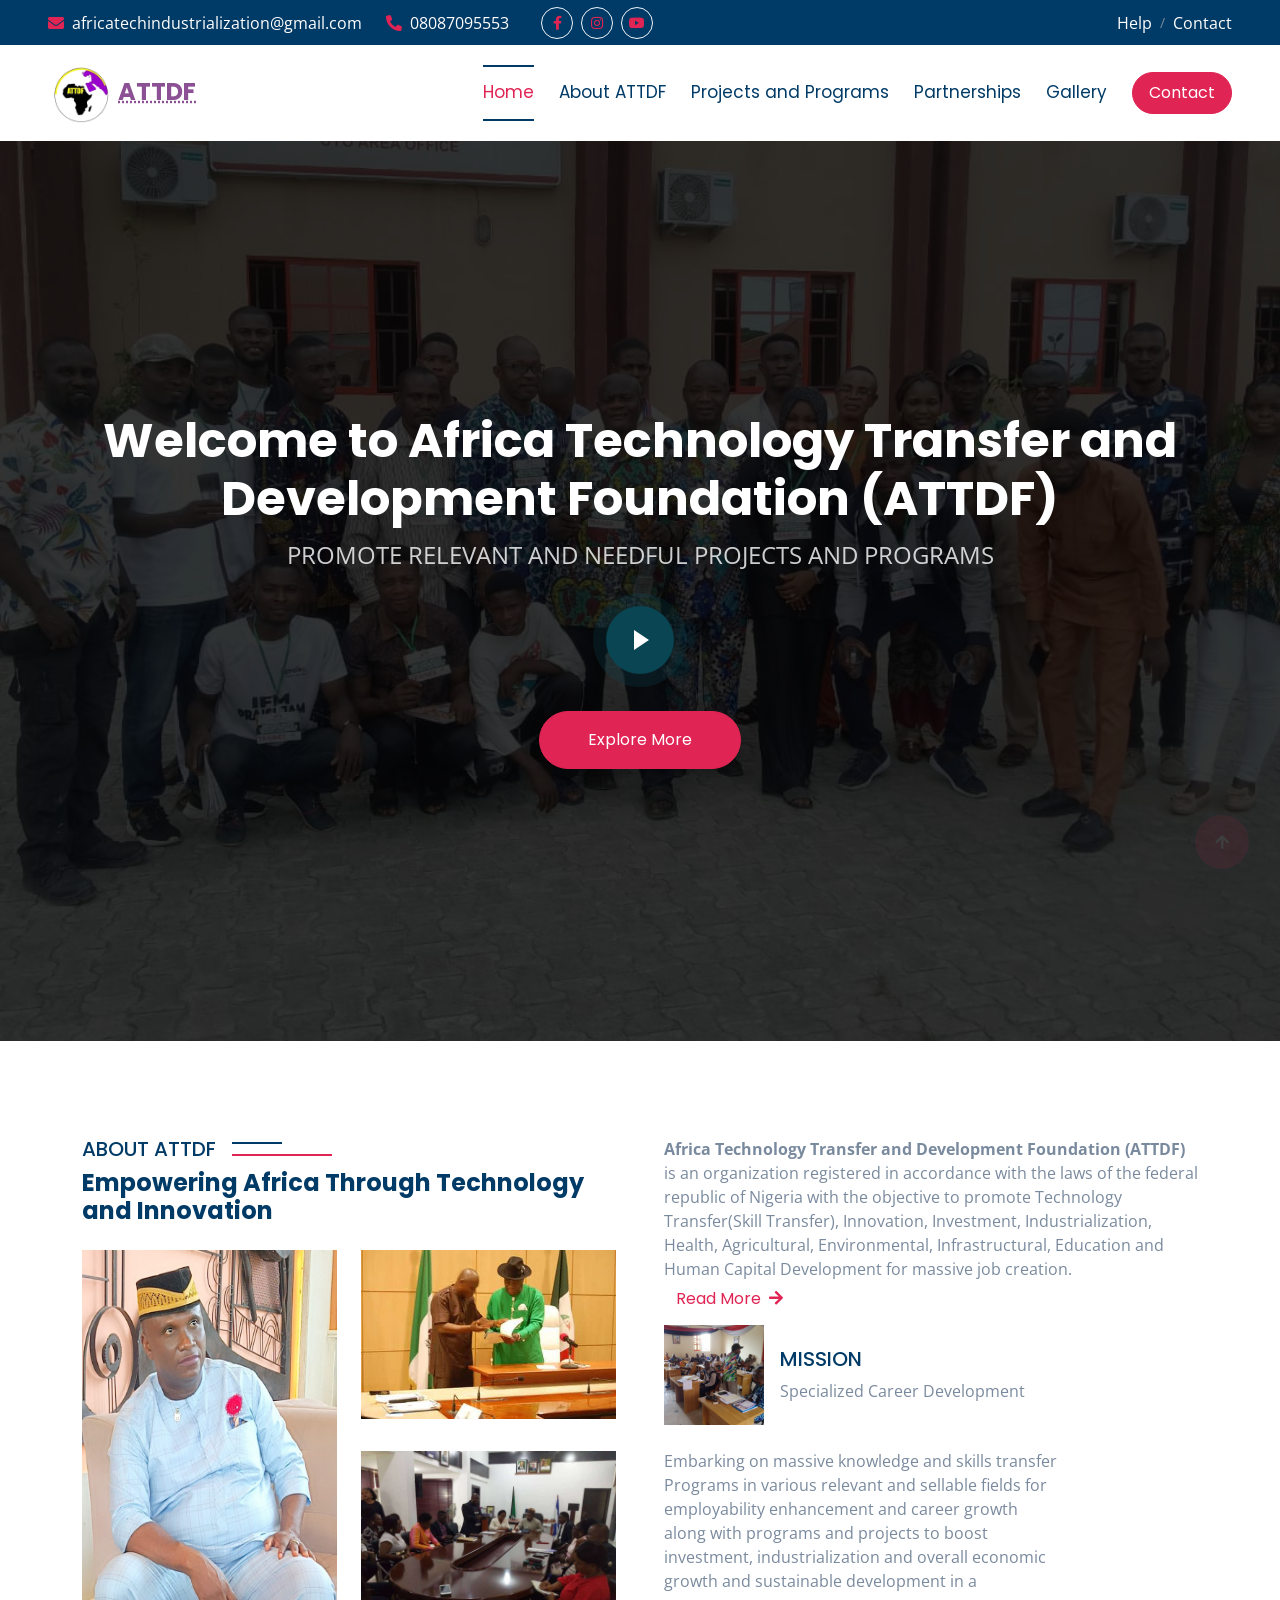
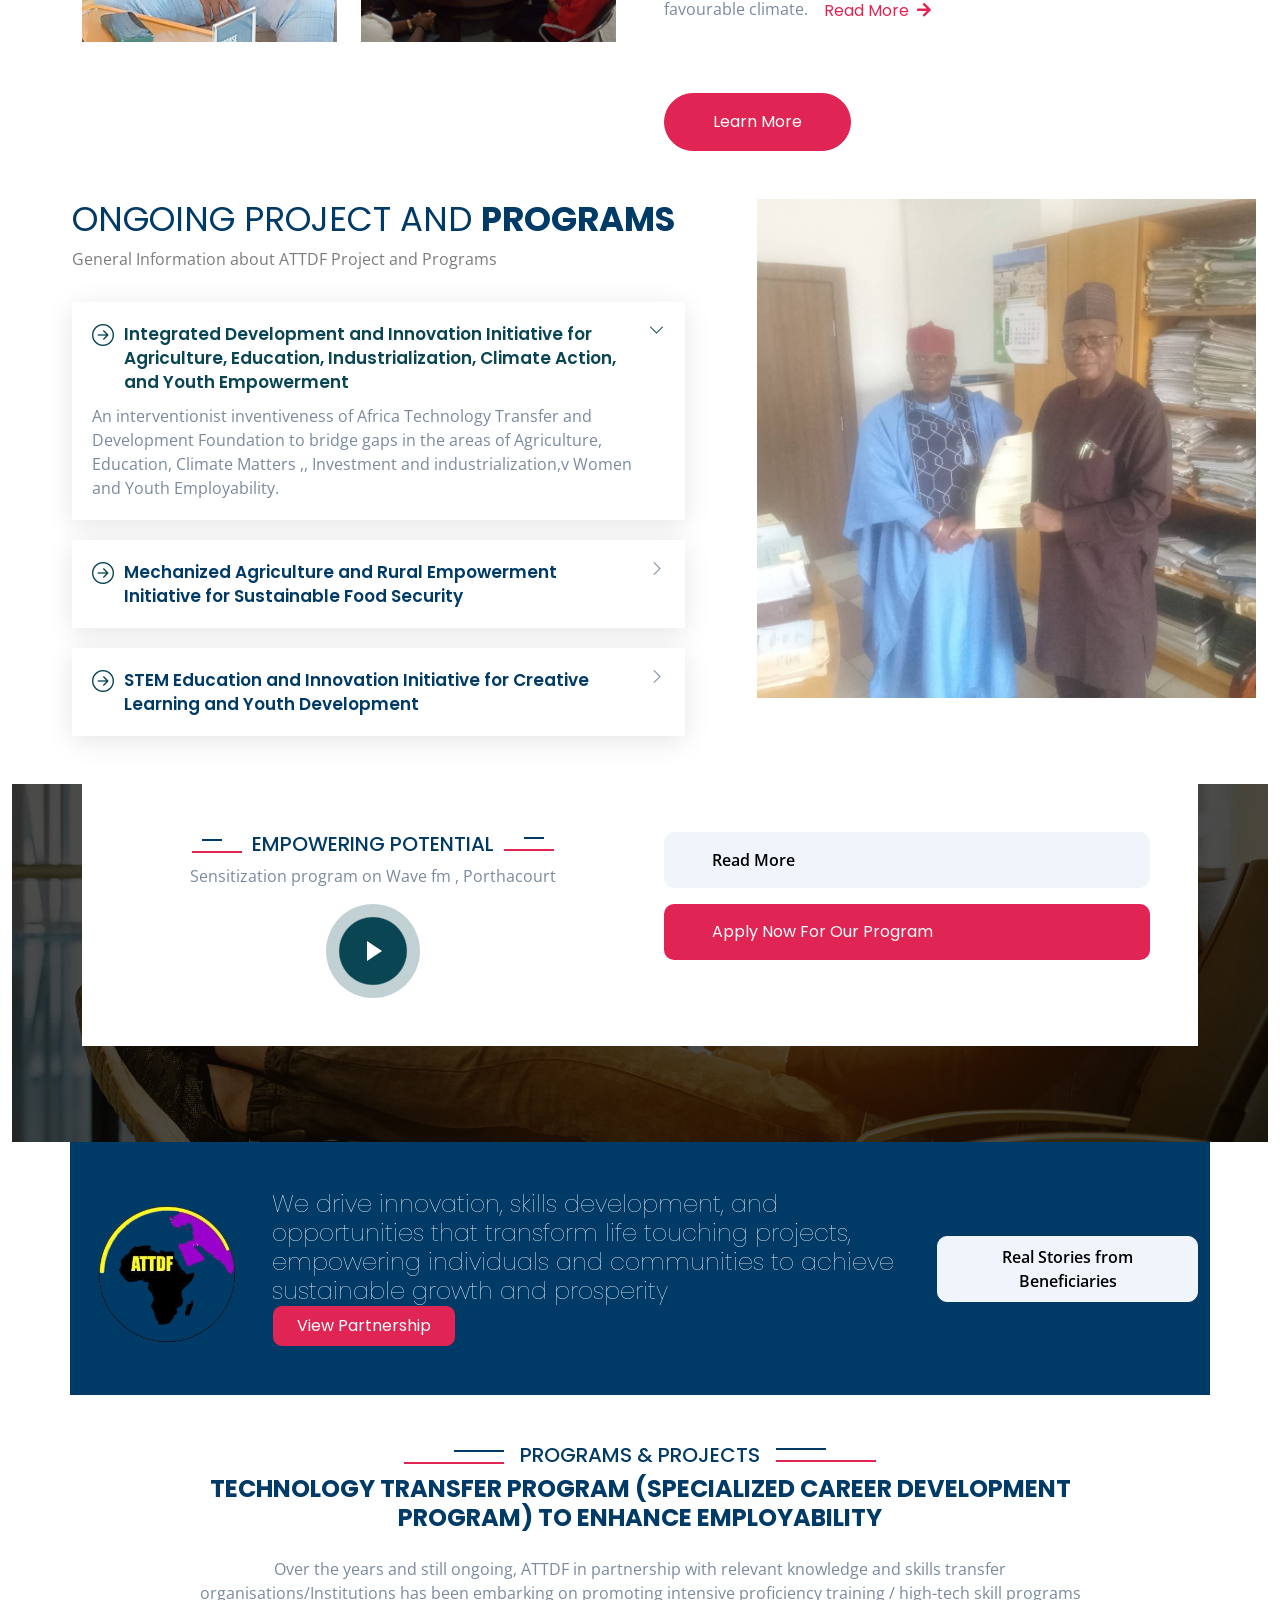
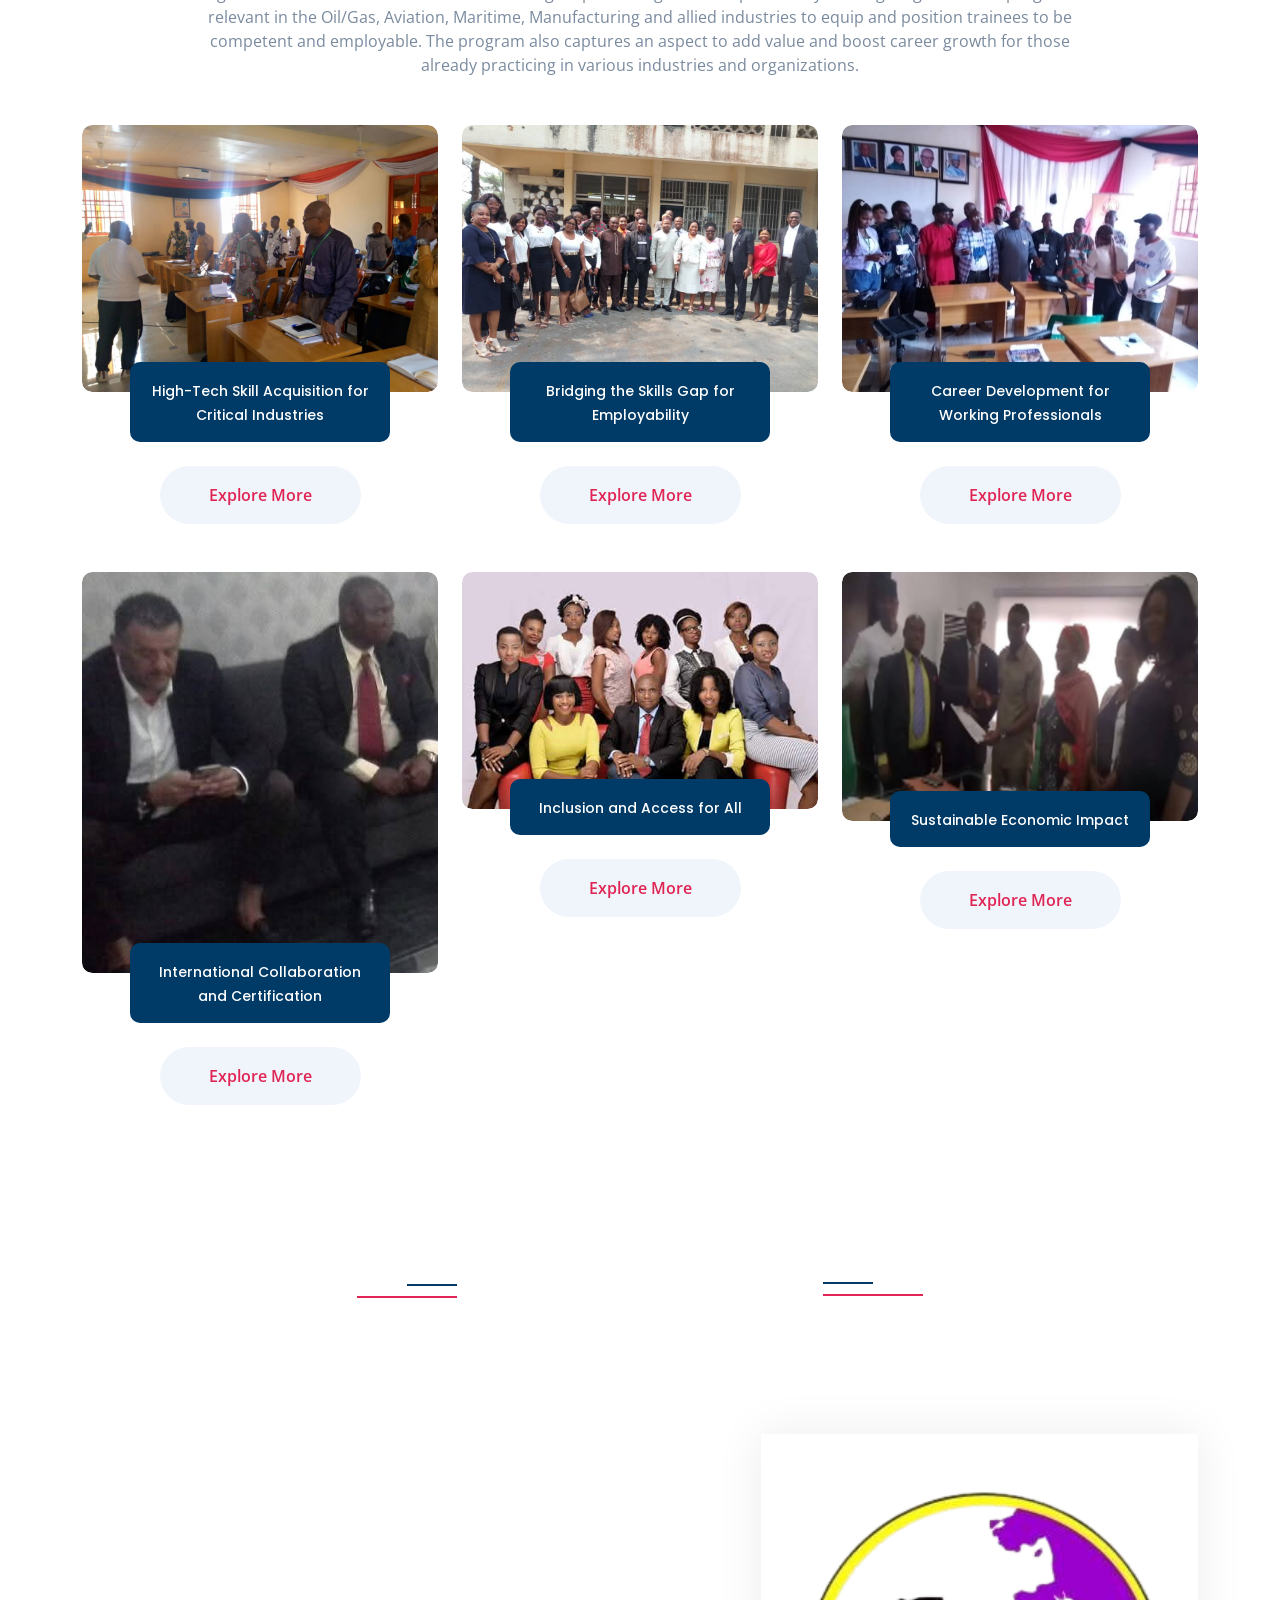
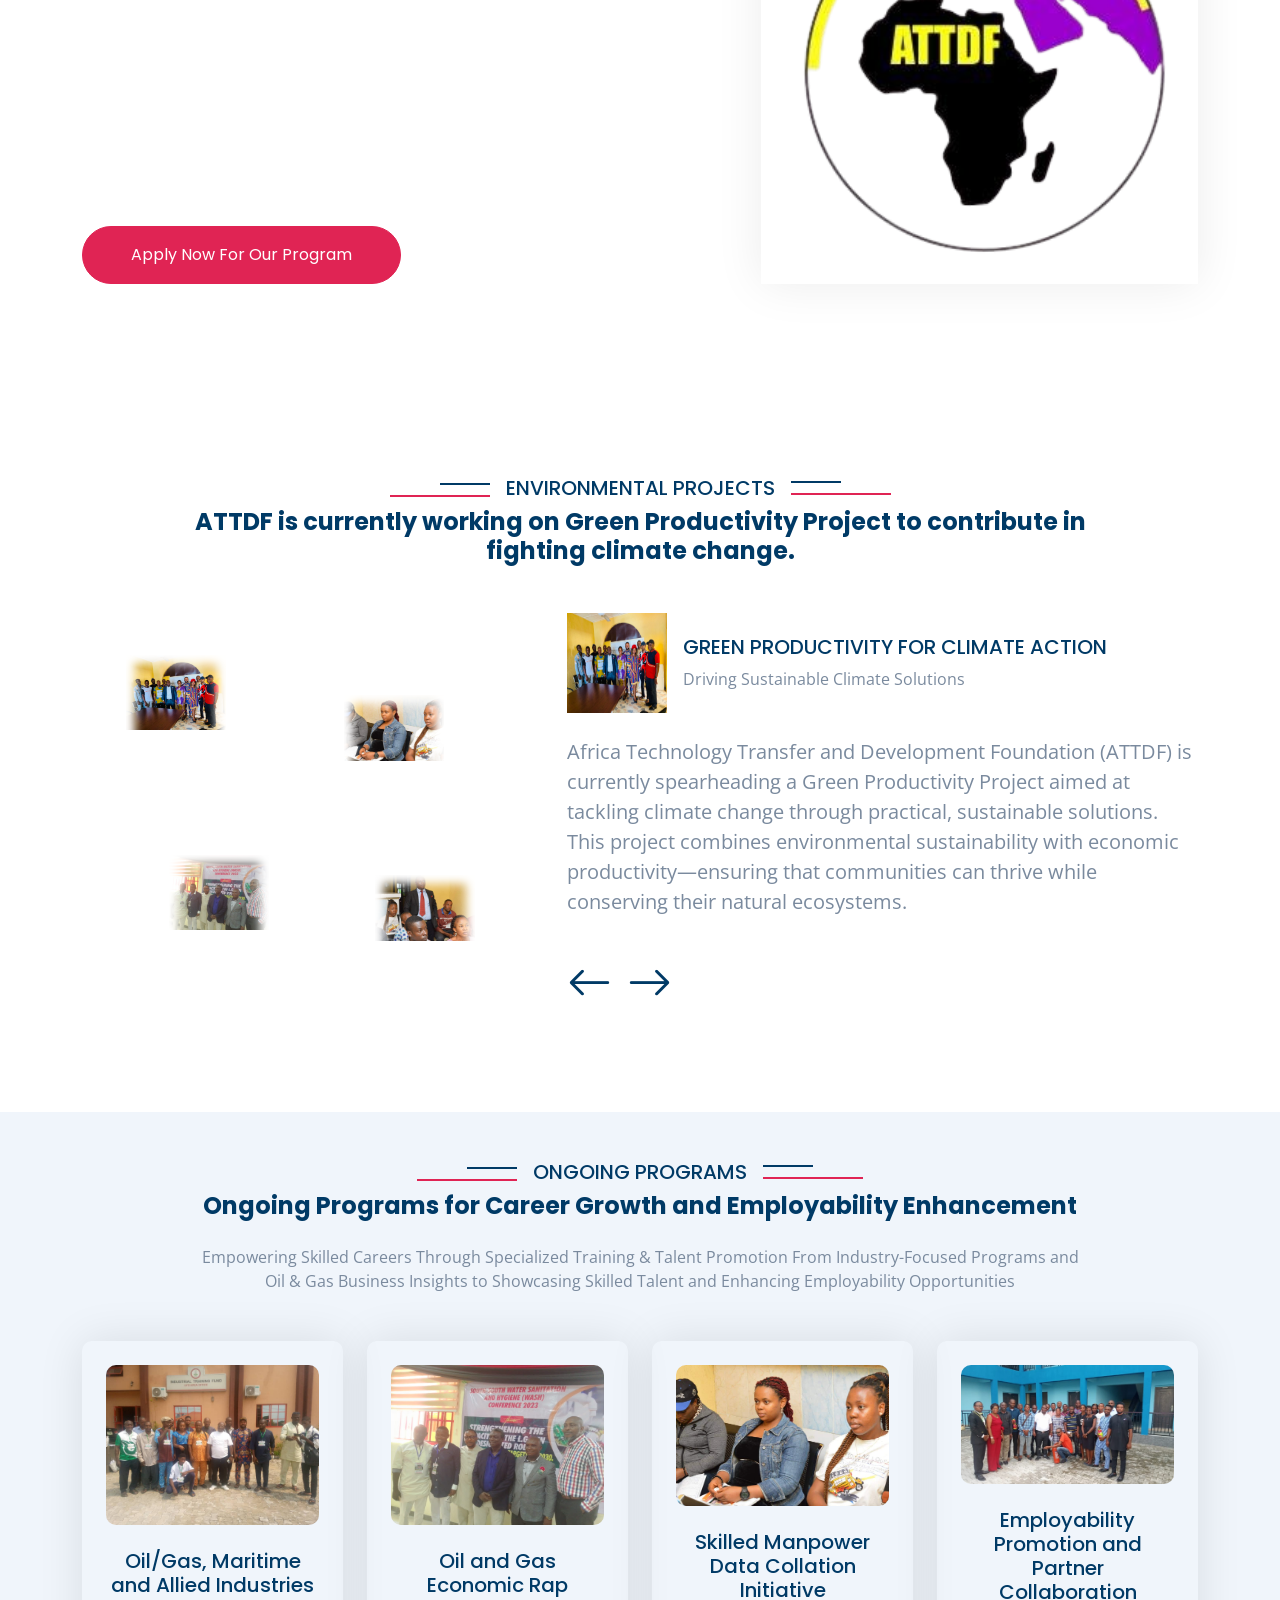
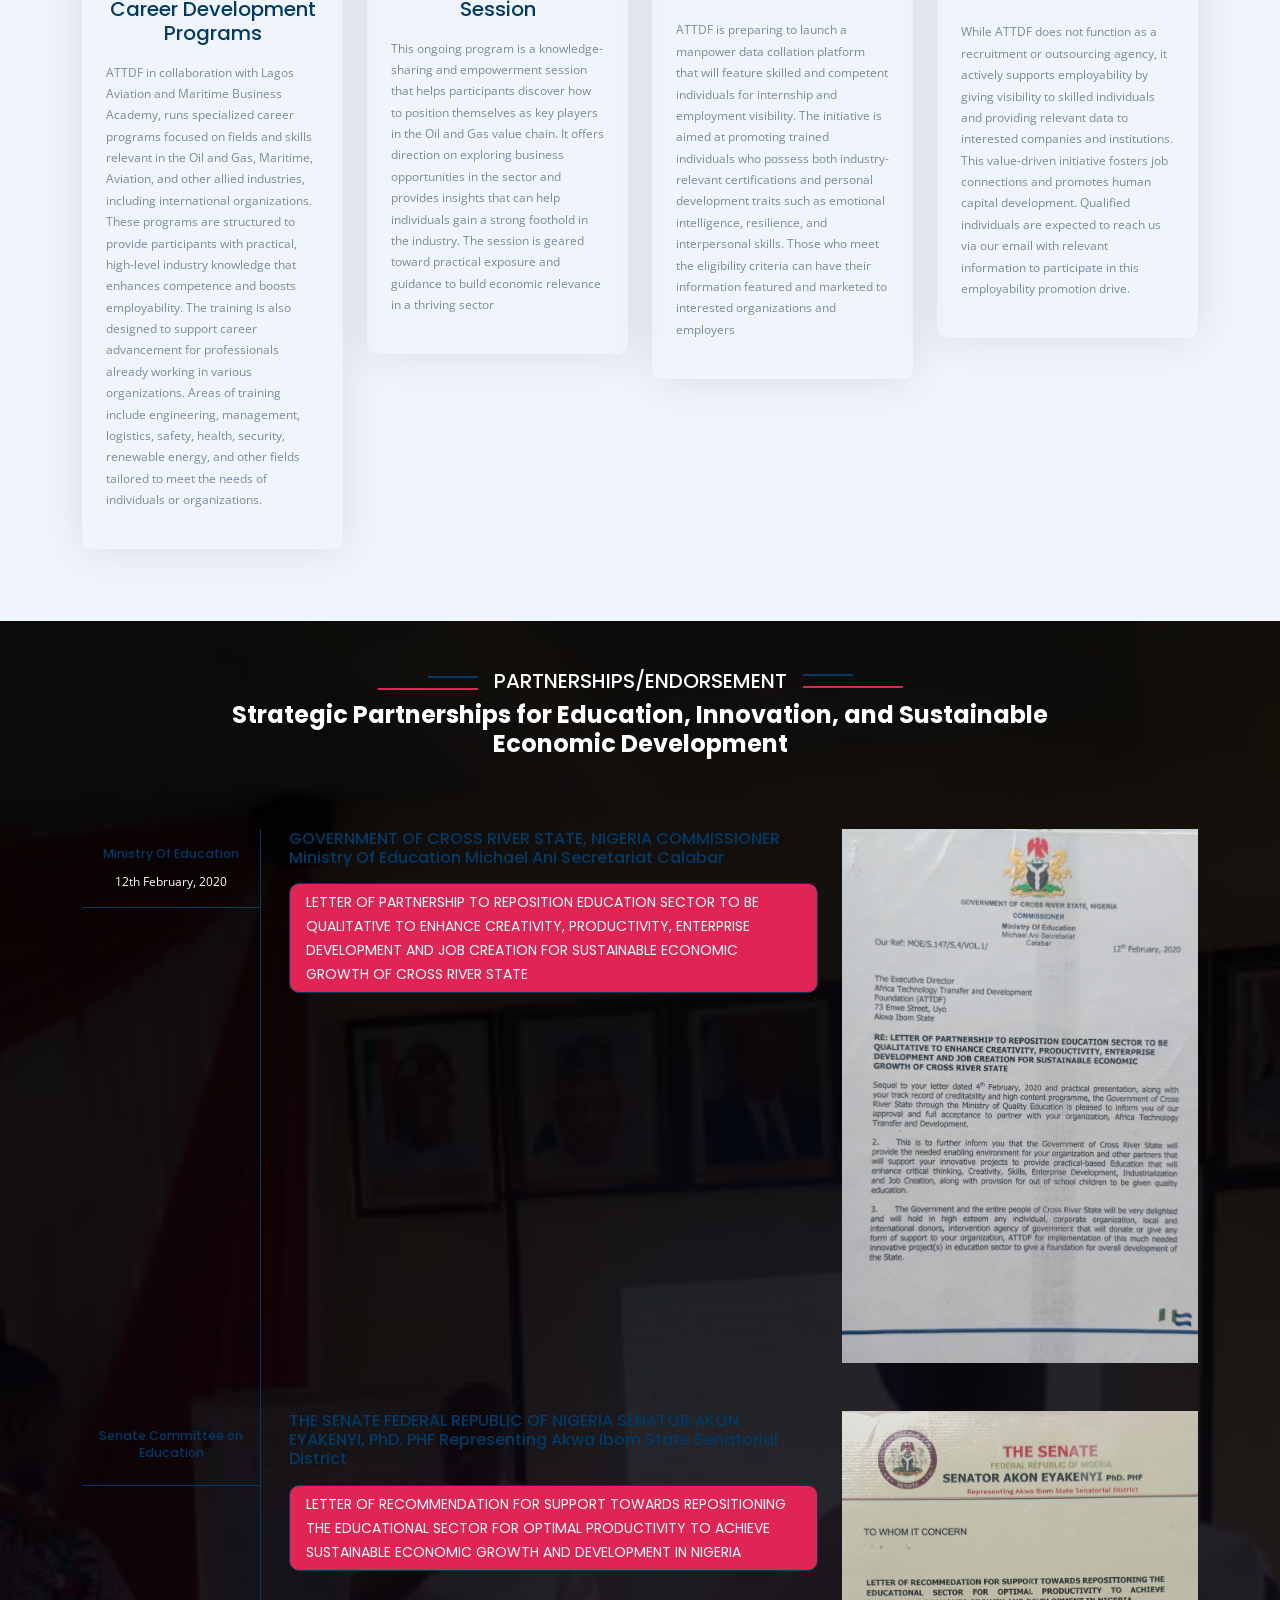
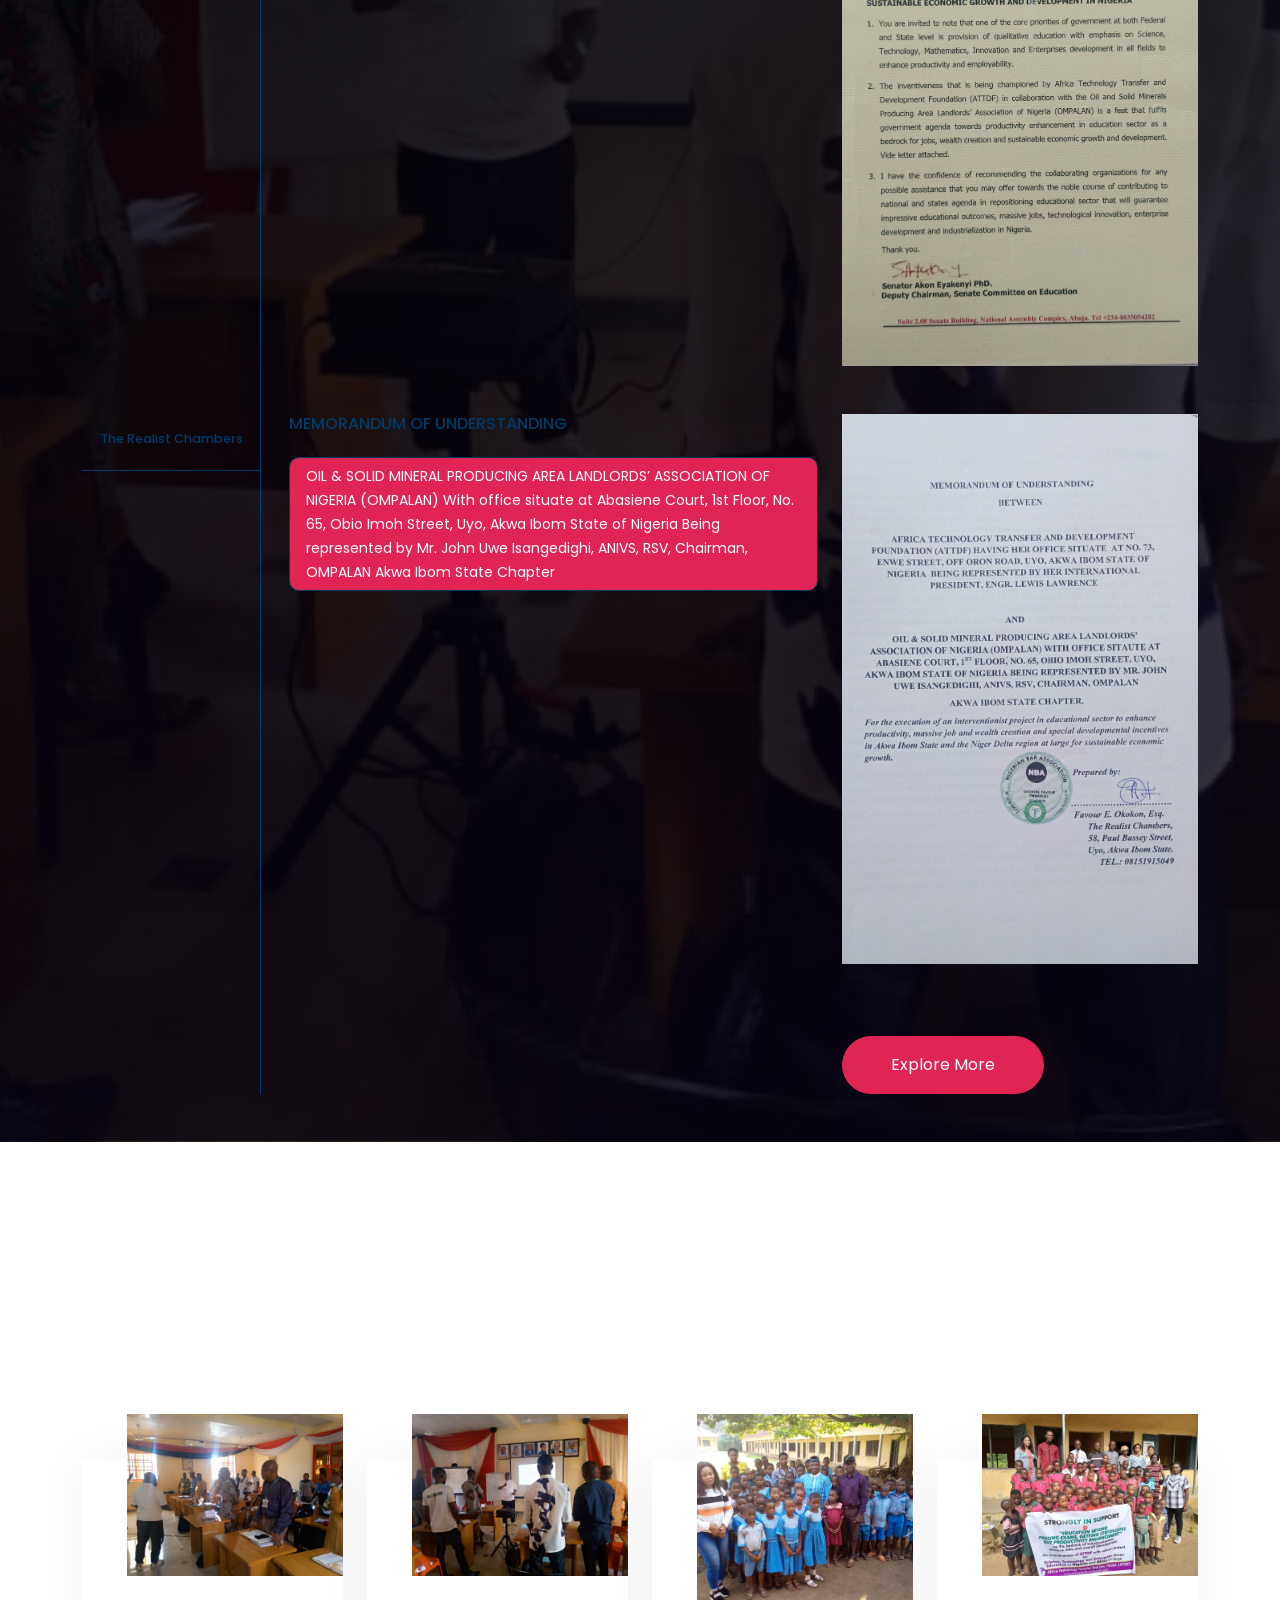
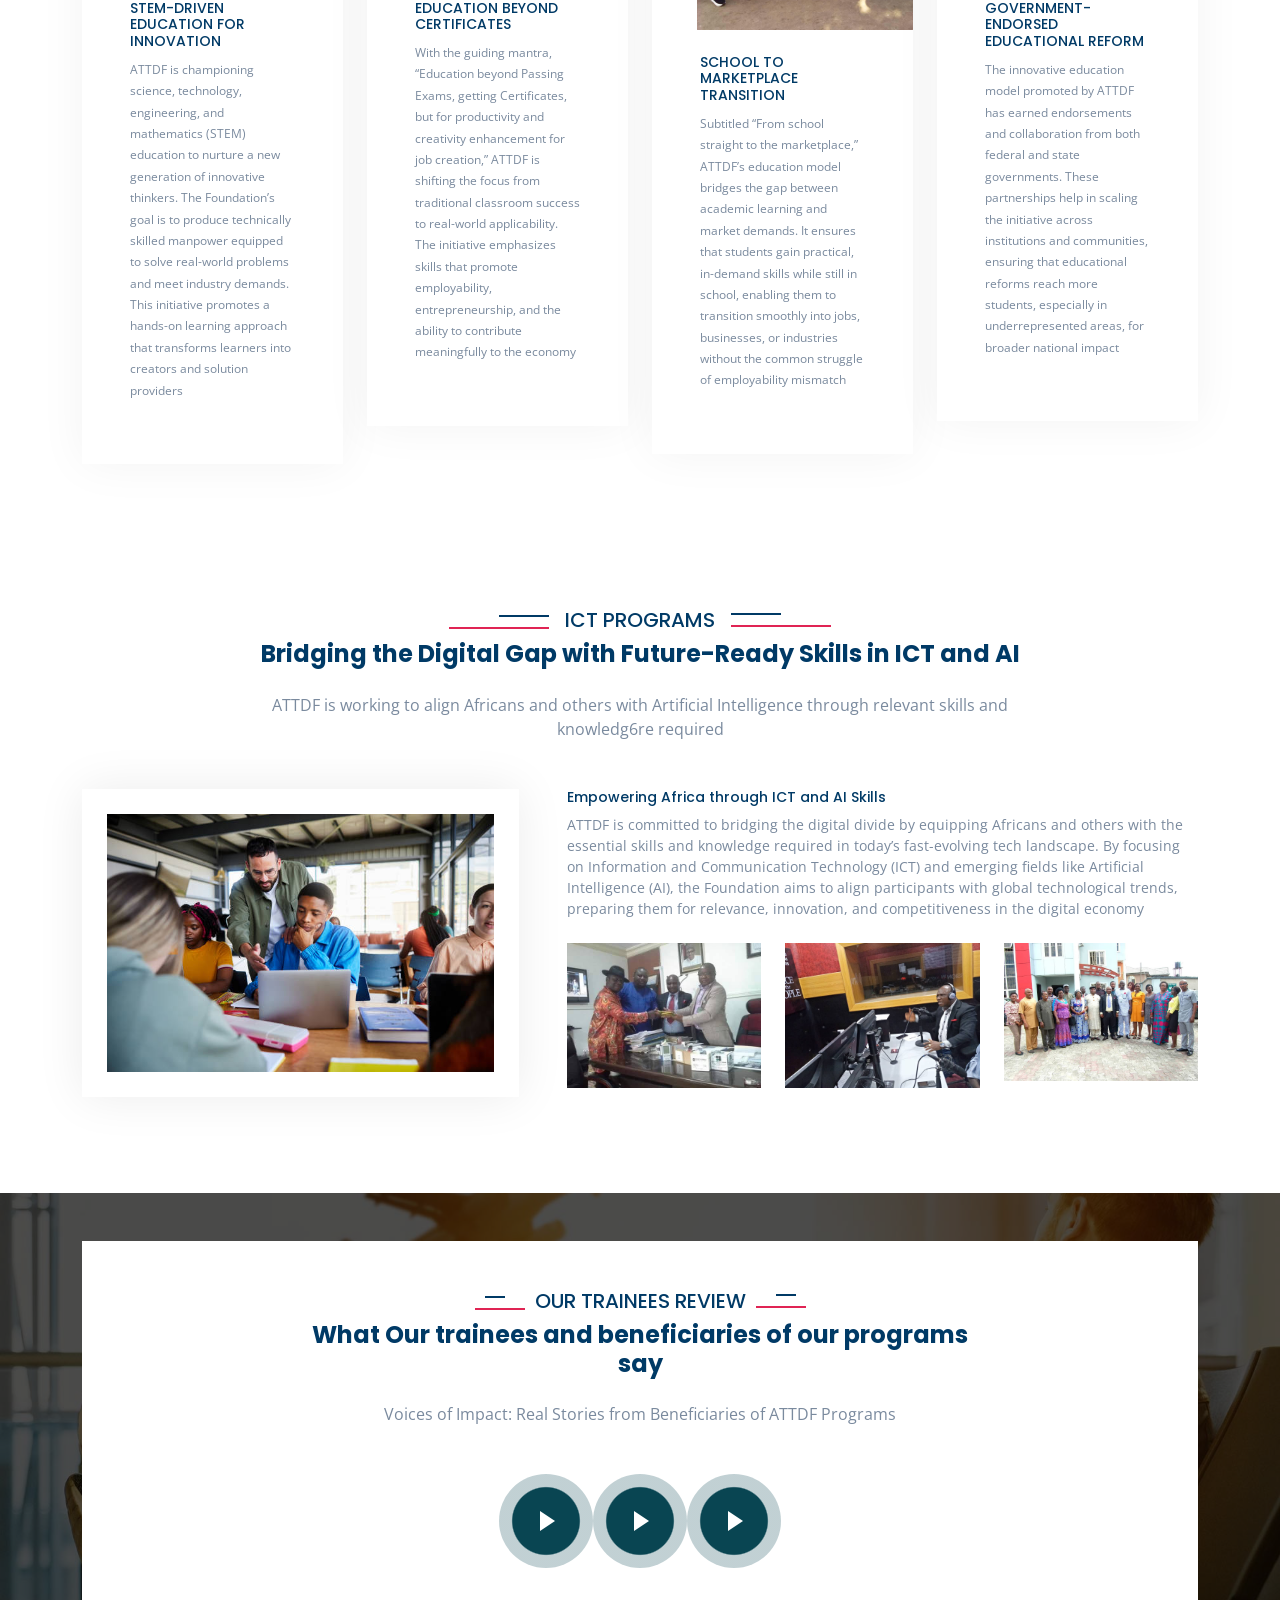
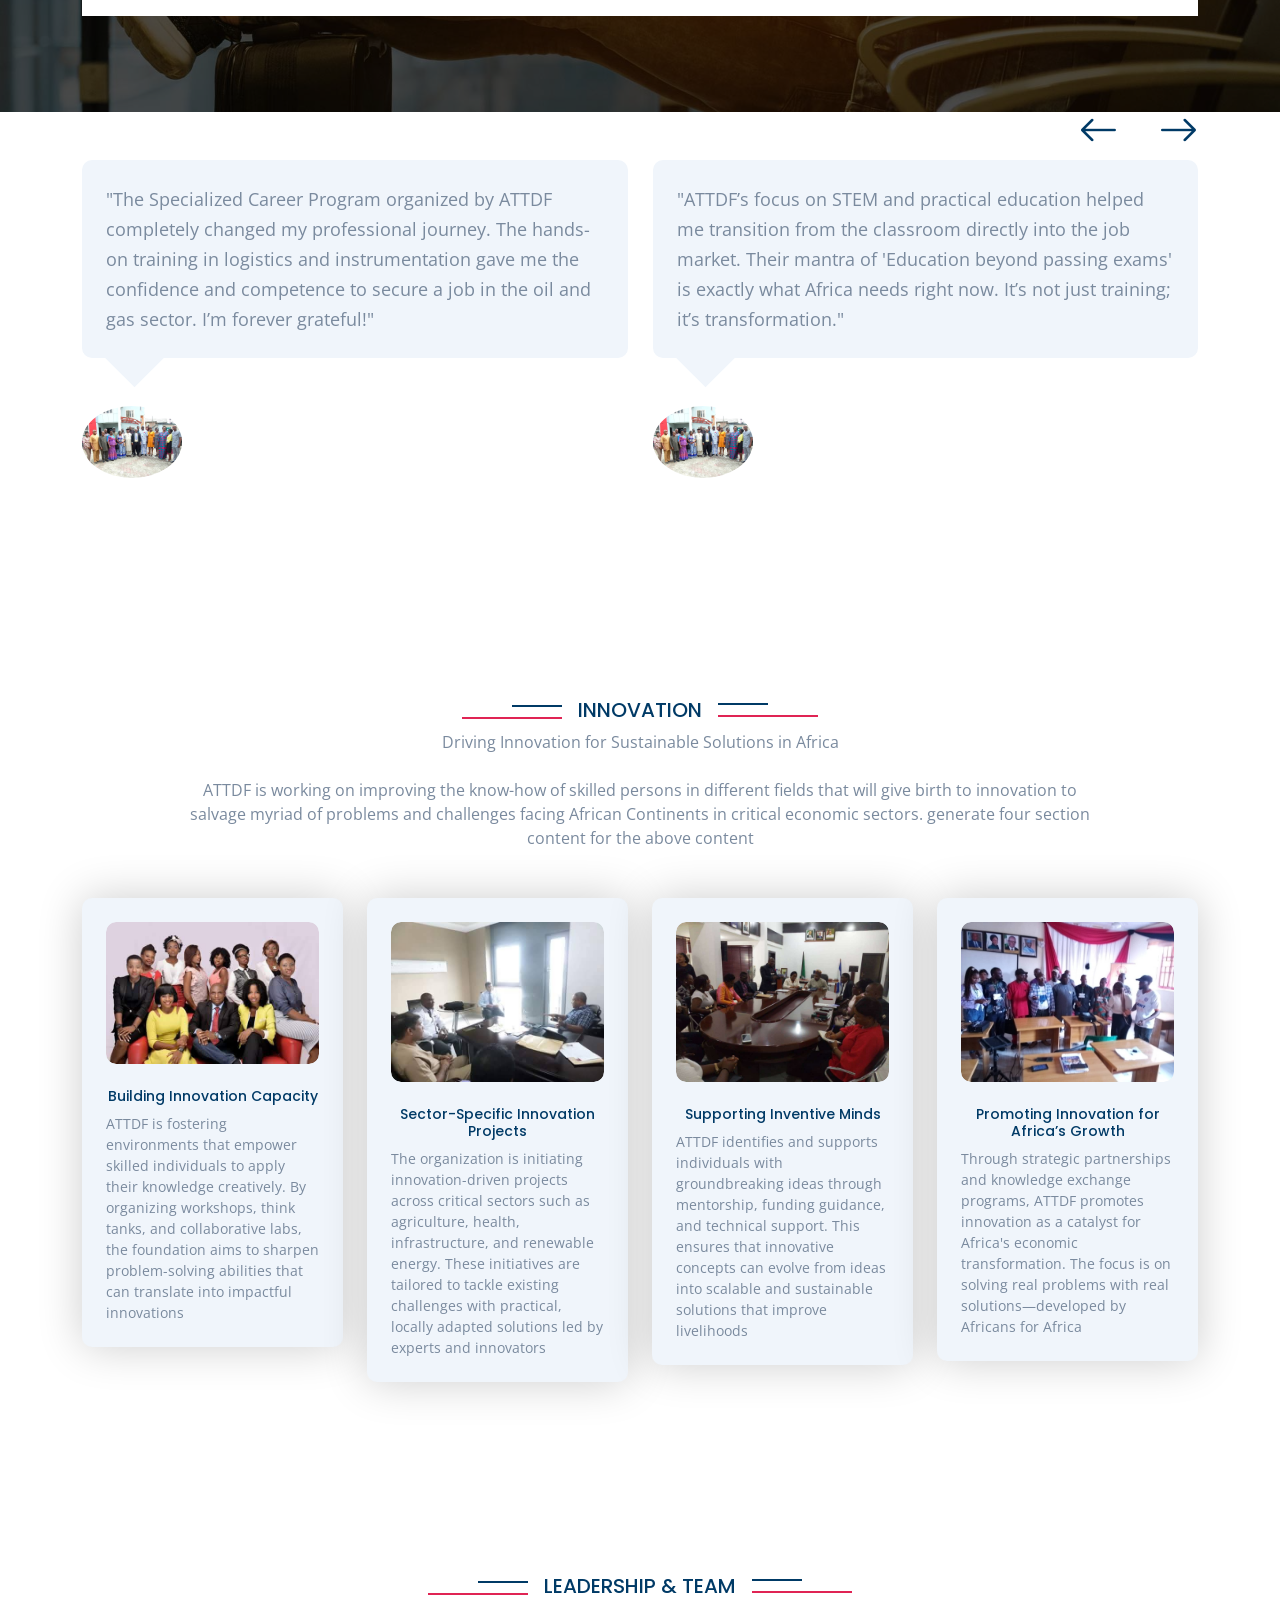
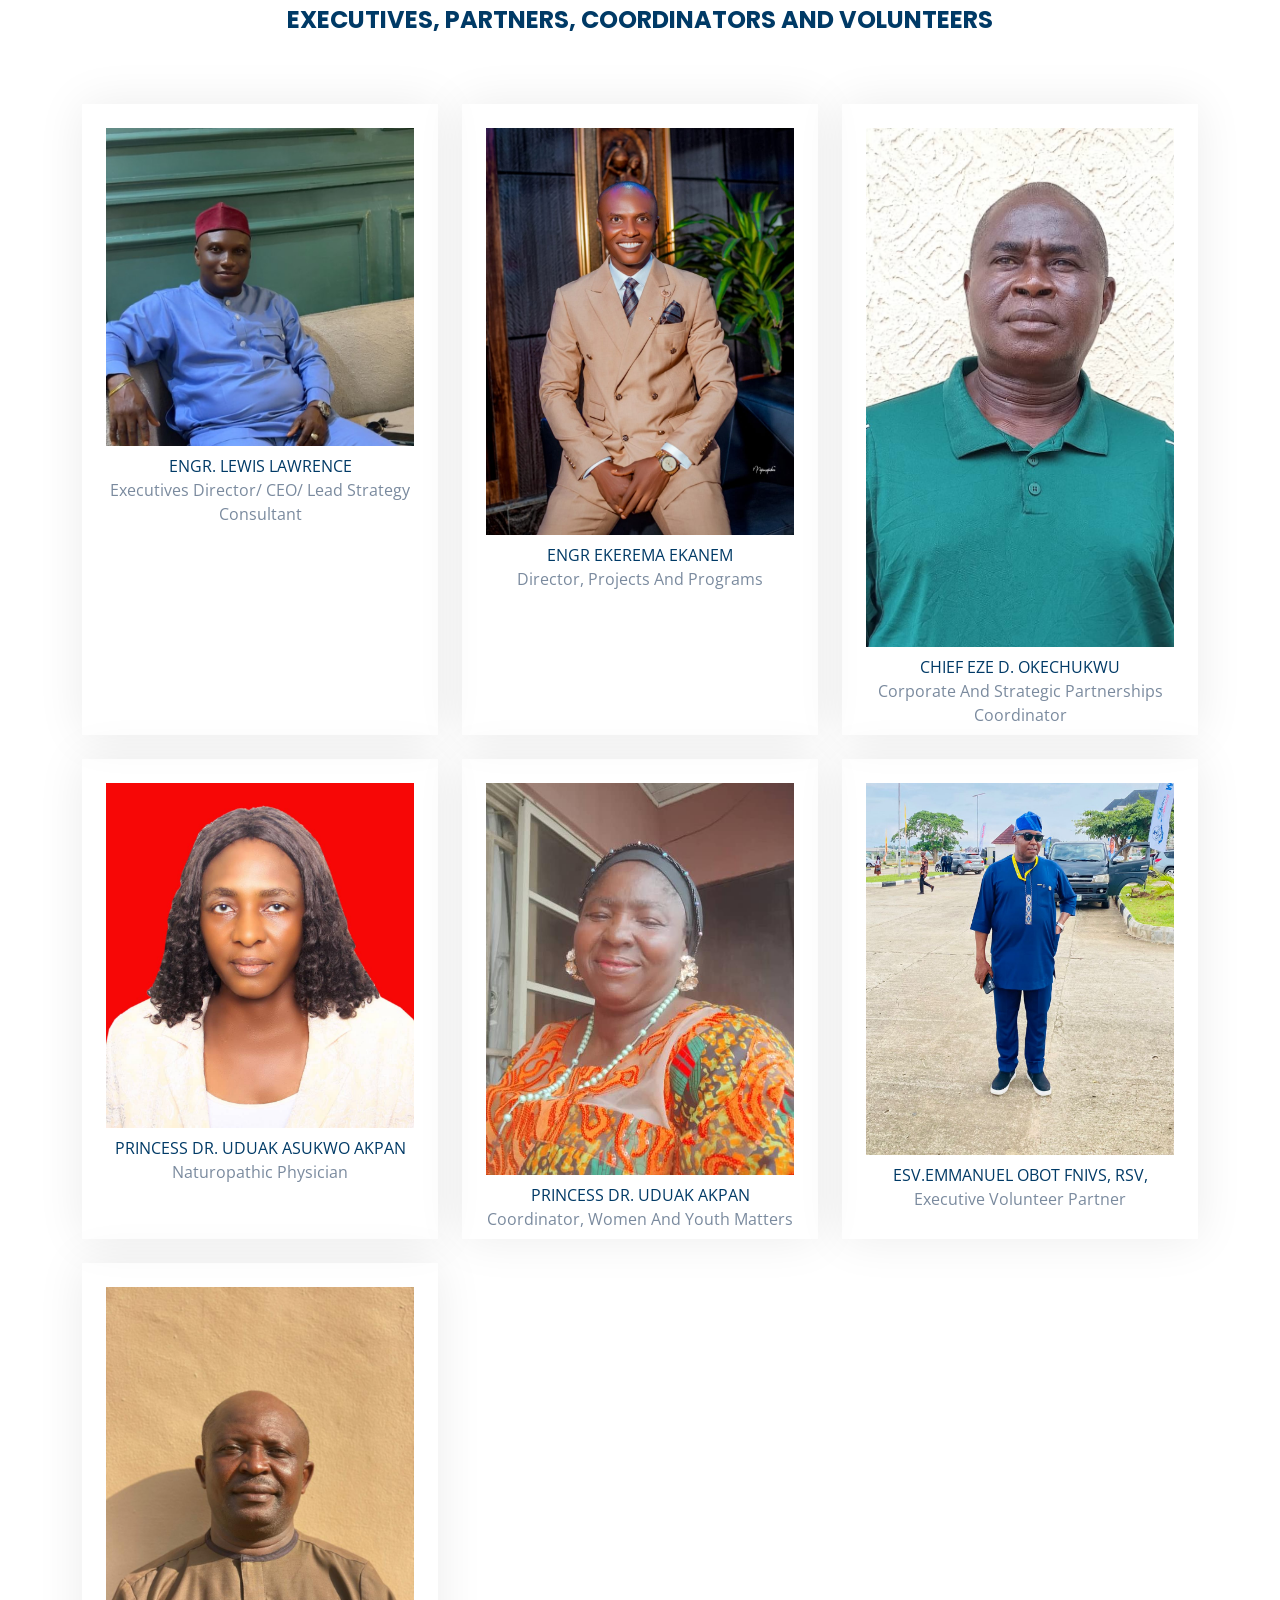
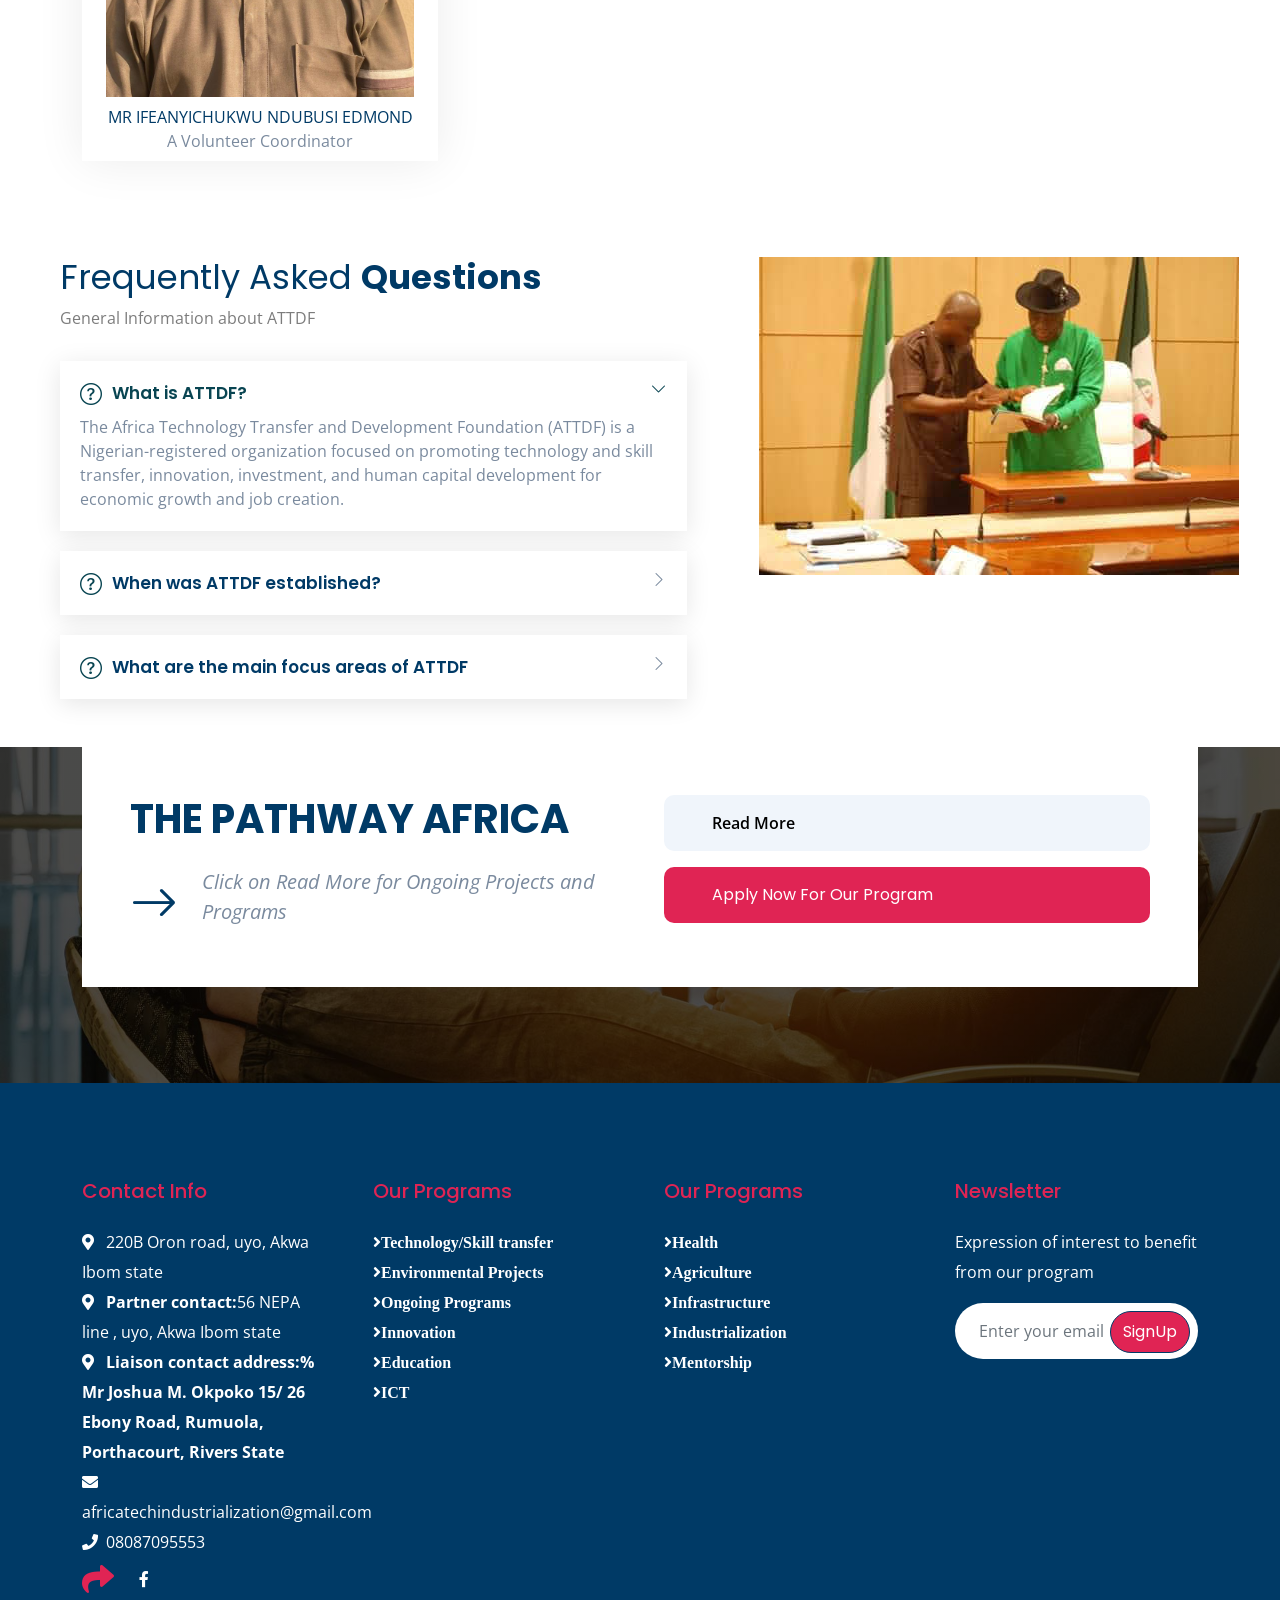
==== commit cd5ac629: "init" ====
--- a/index.html
+++ b/index.html
@@ -71,8 +71,7 @@
 Empowering African Workforce
 Creating opportunities for African talents to thrive through knowledge transfer and innovation-driven training.
 
-Would you like these exported as a CSV or integrated into meta tags for a website?
-Ask ChatGPT
+
 ">
 
     <!-- Google Web Fonts -->
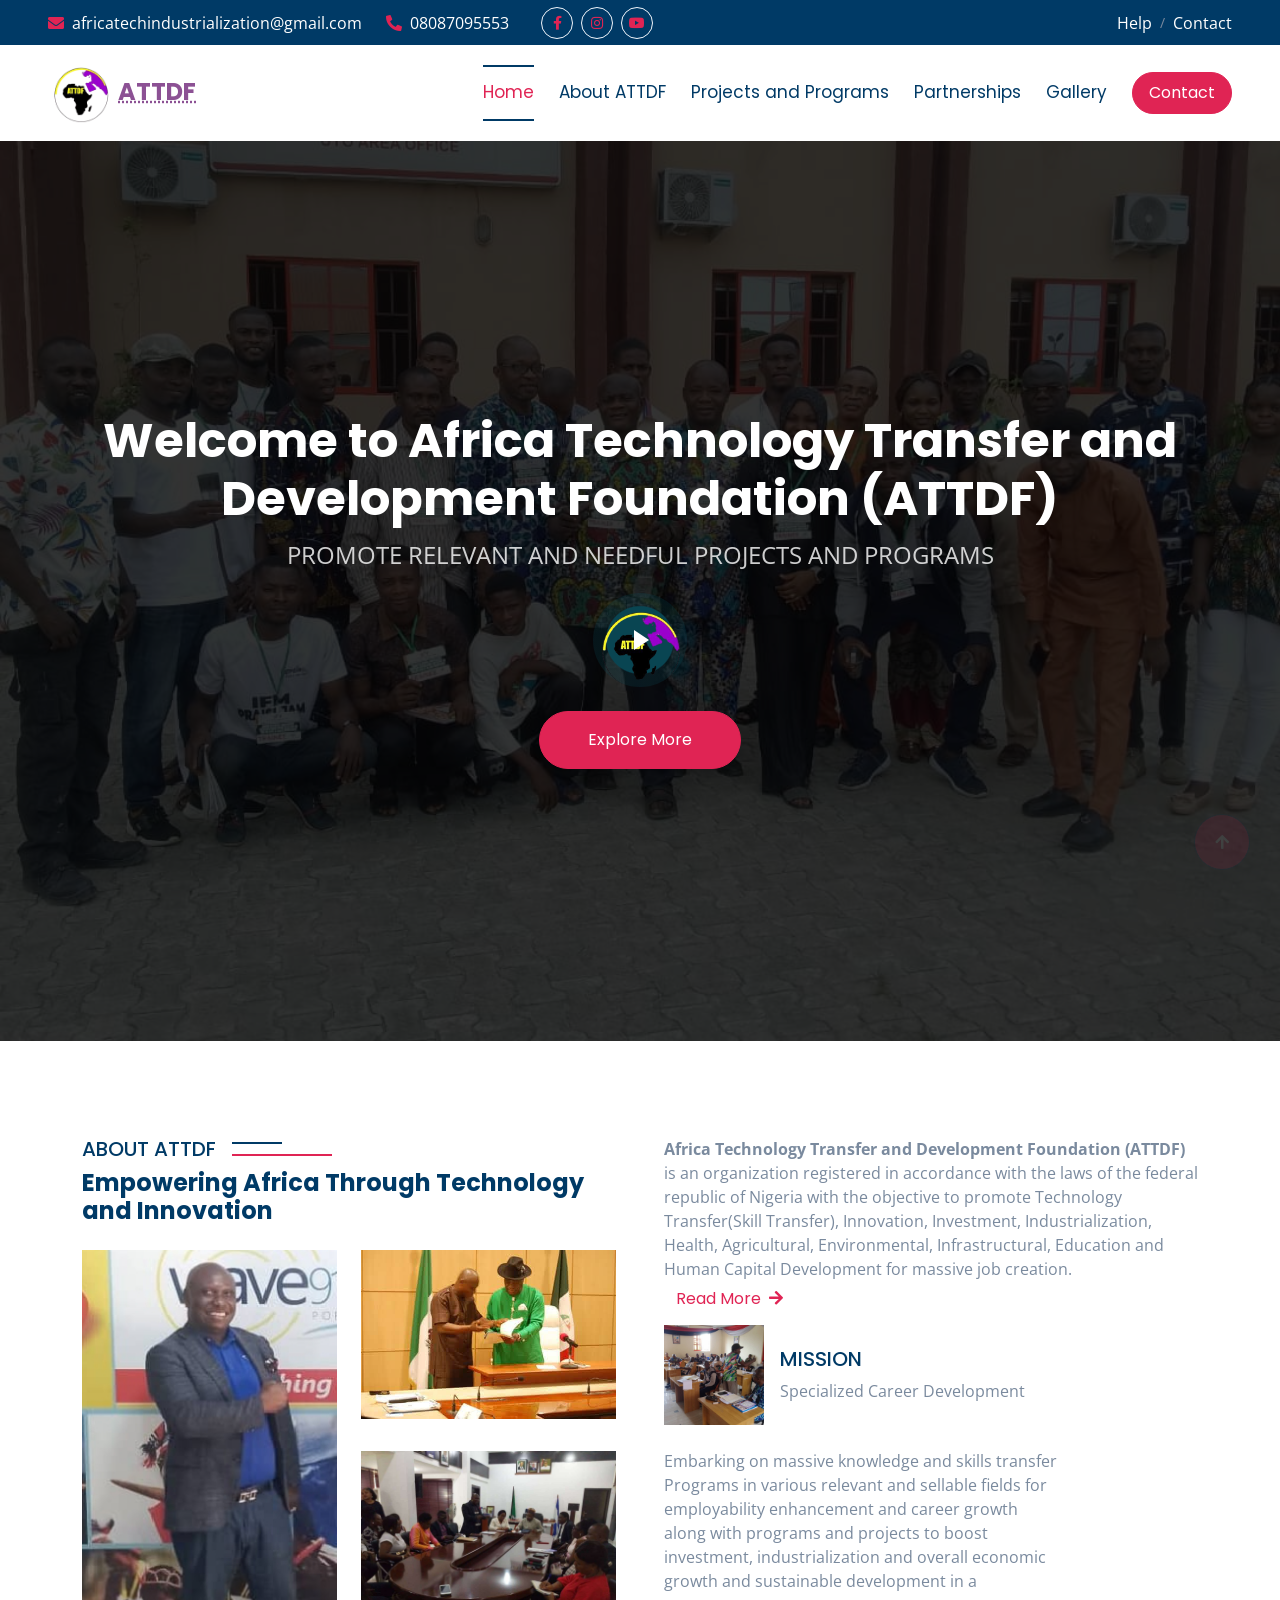
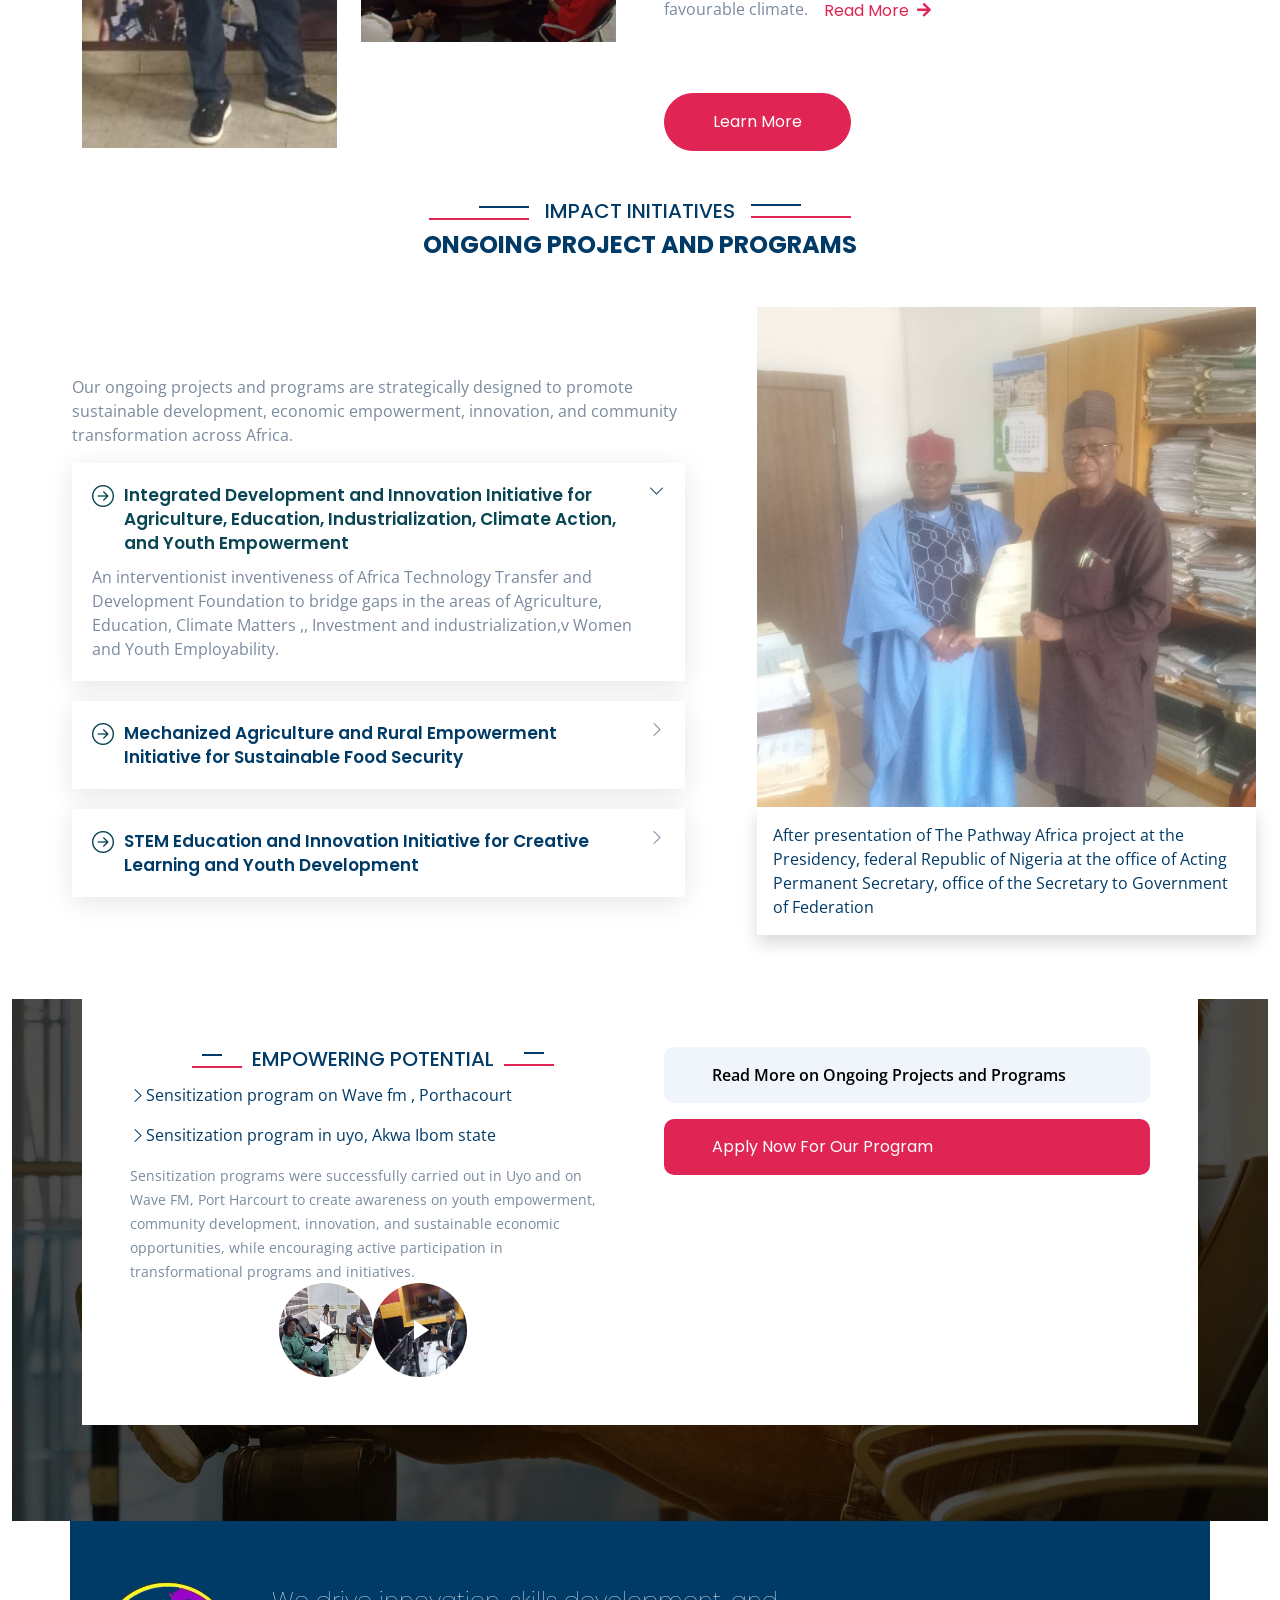
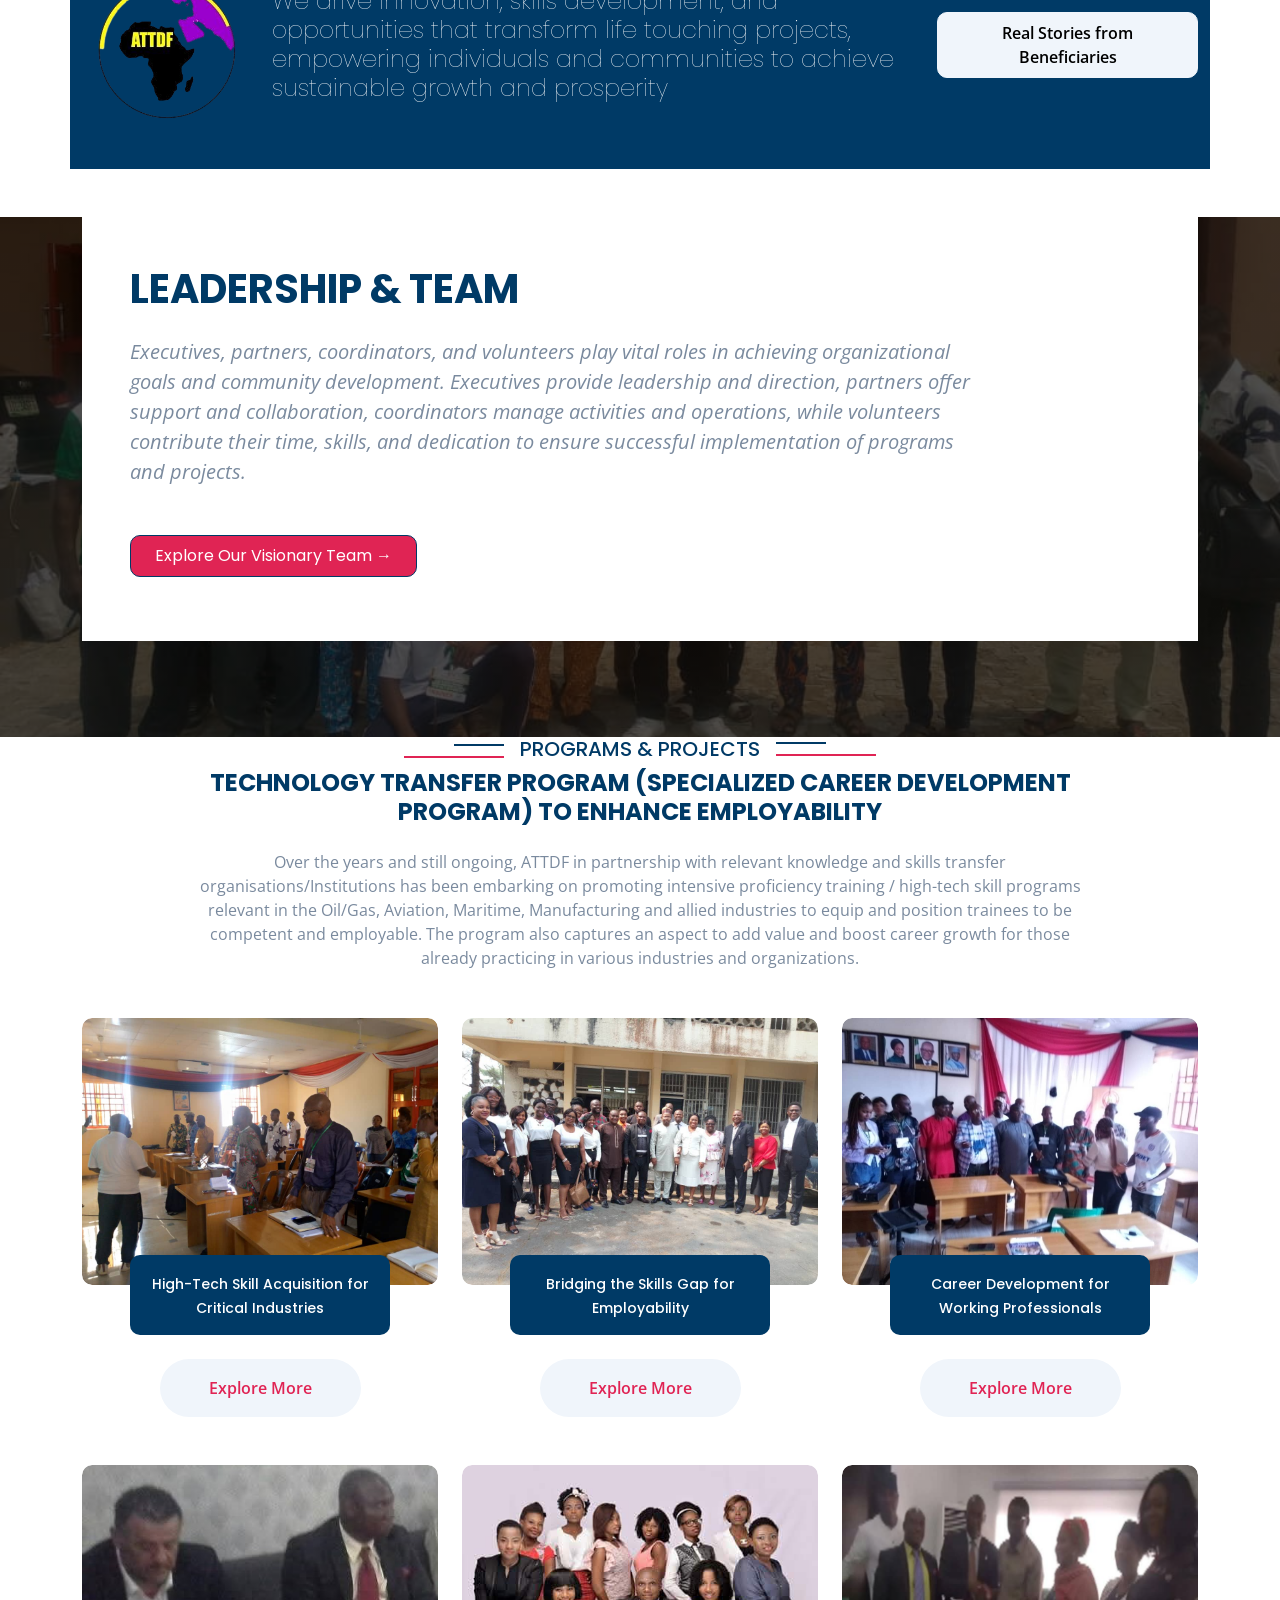
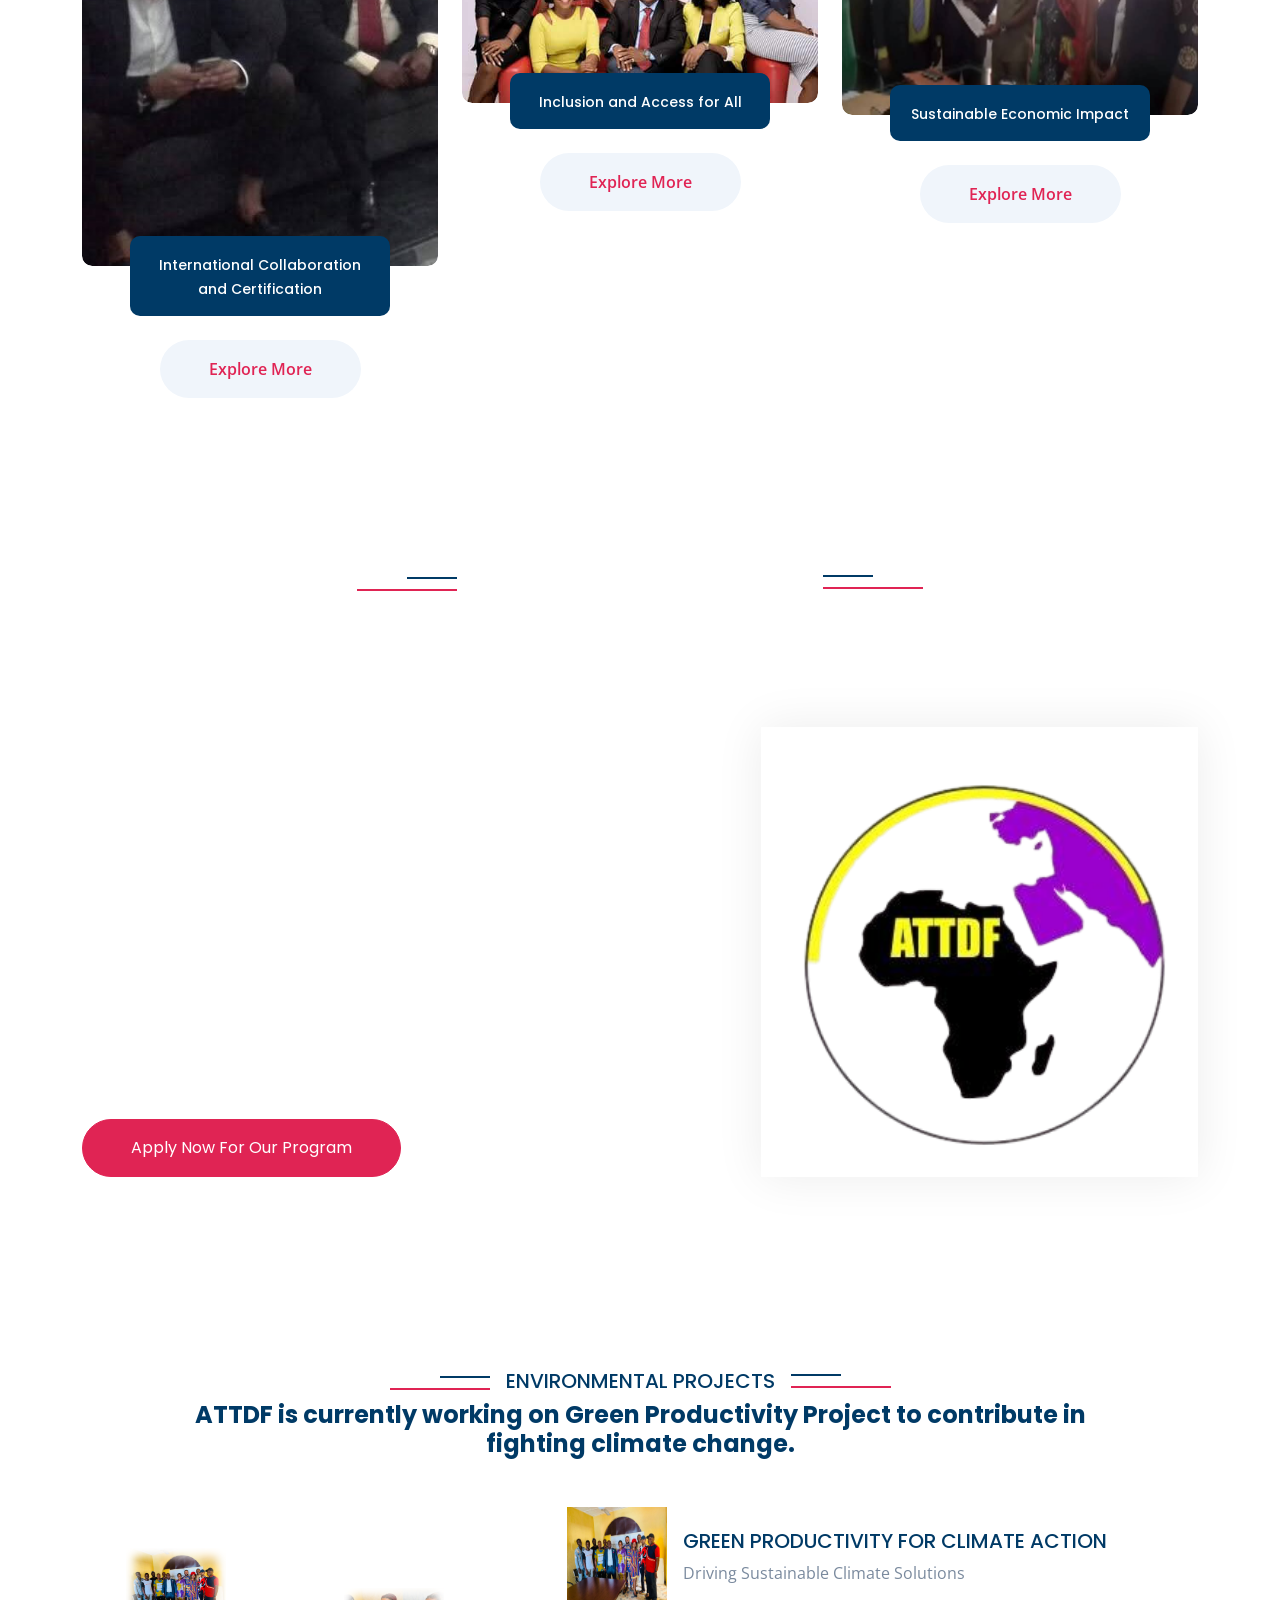
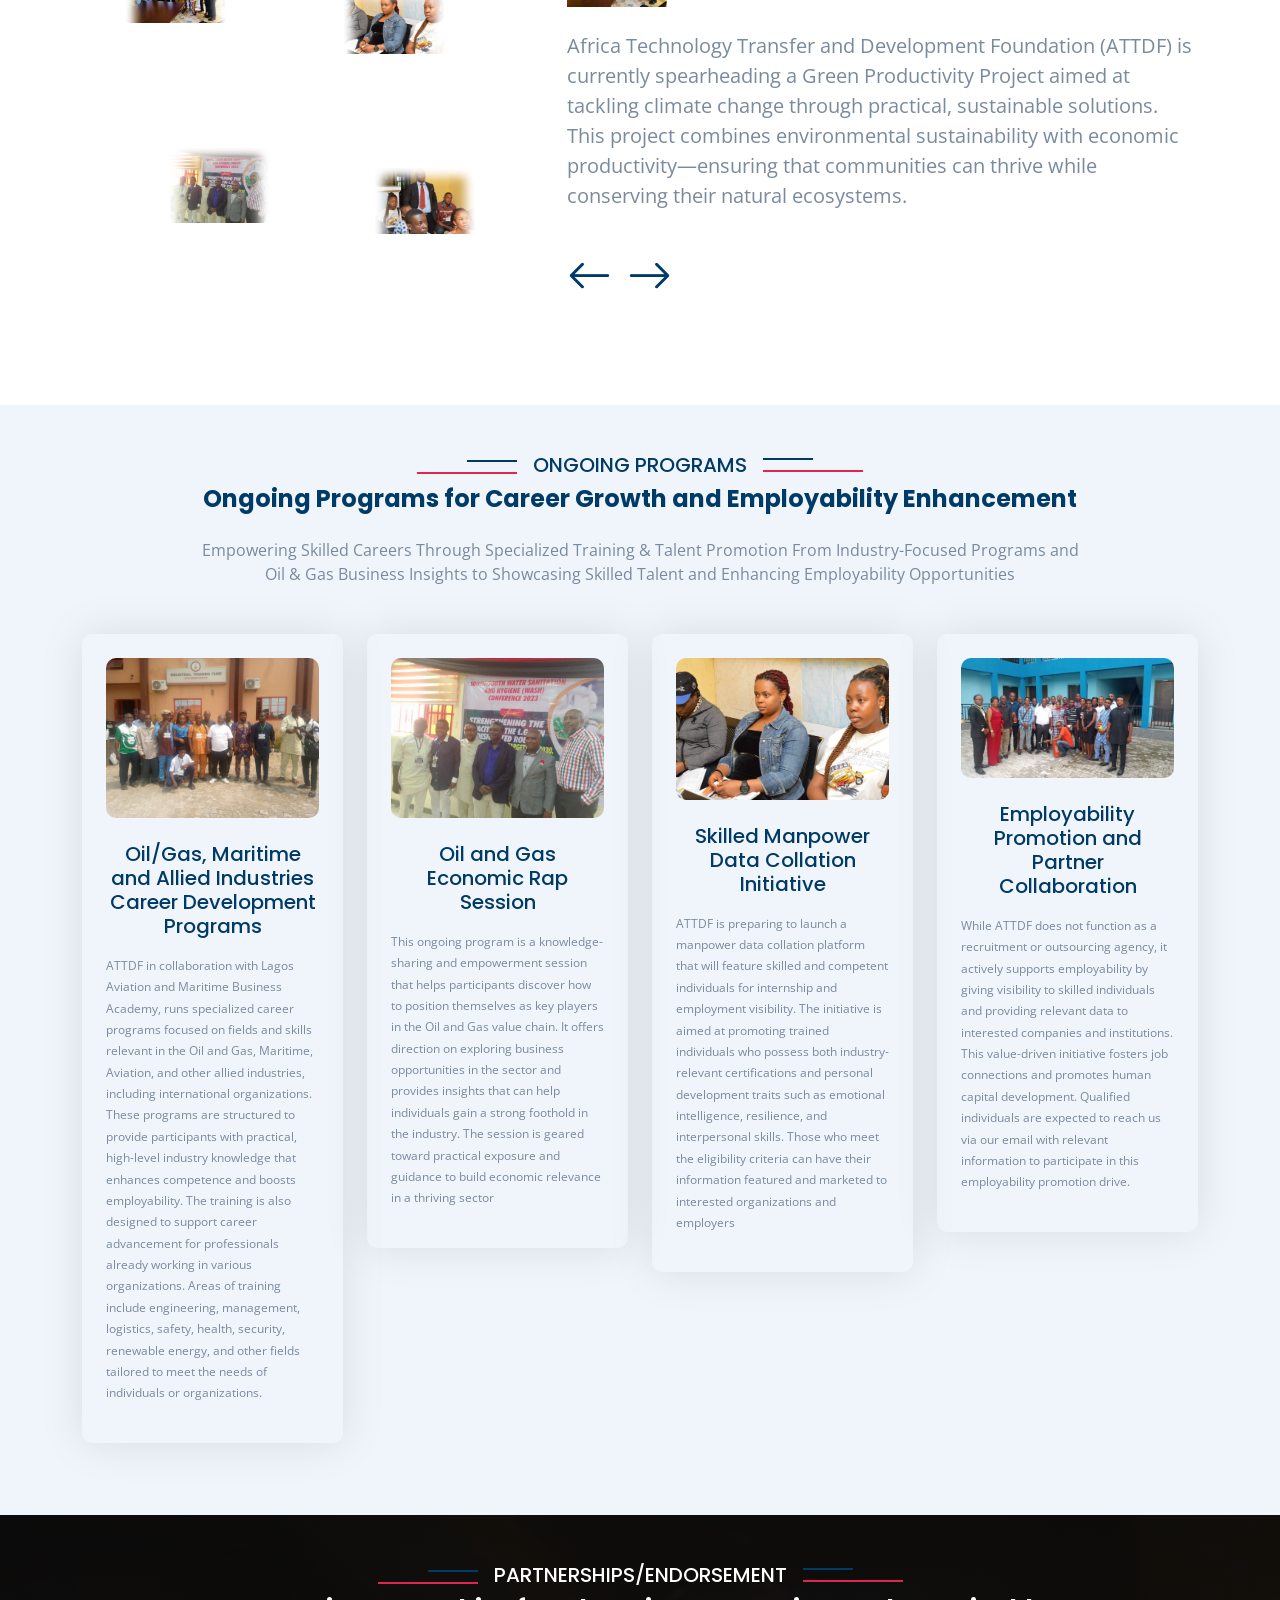
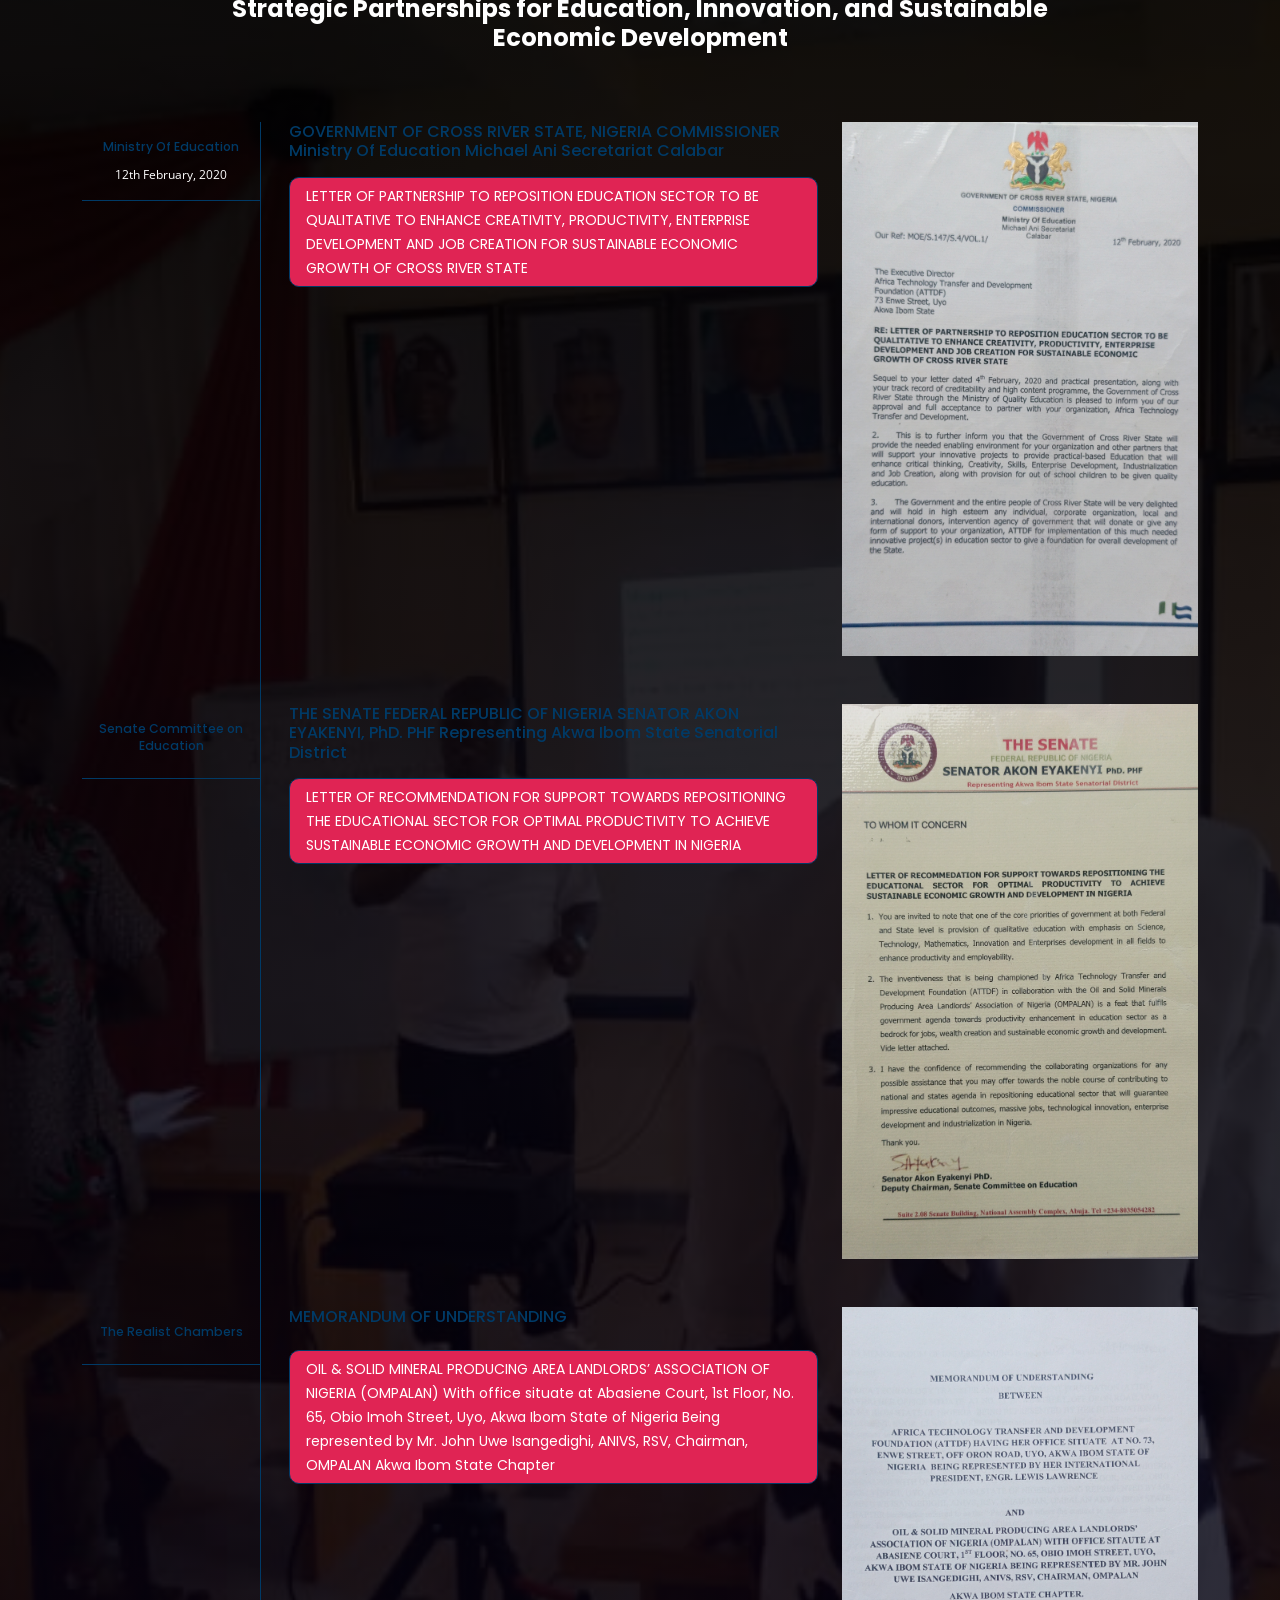
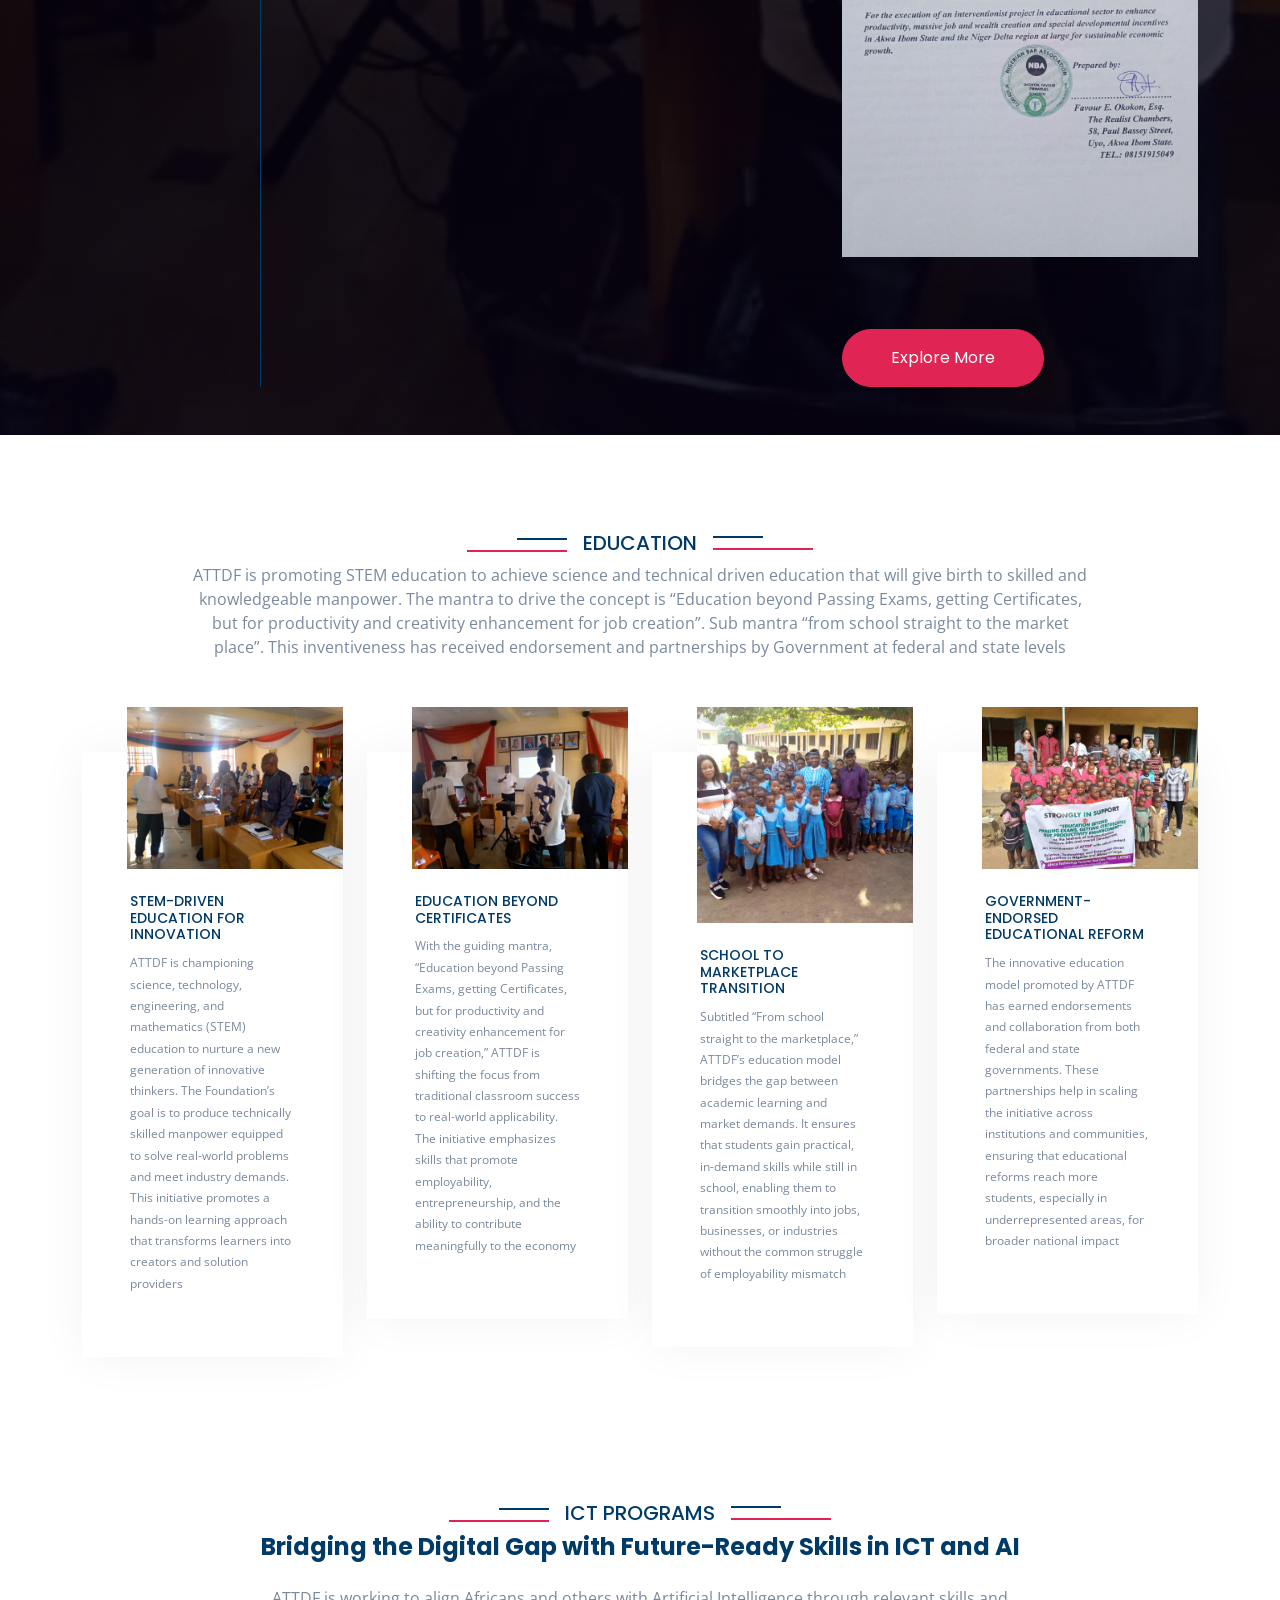
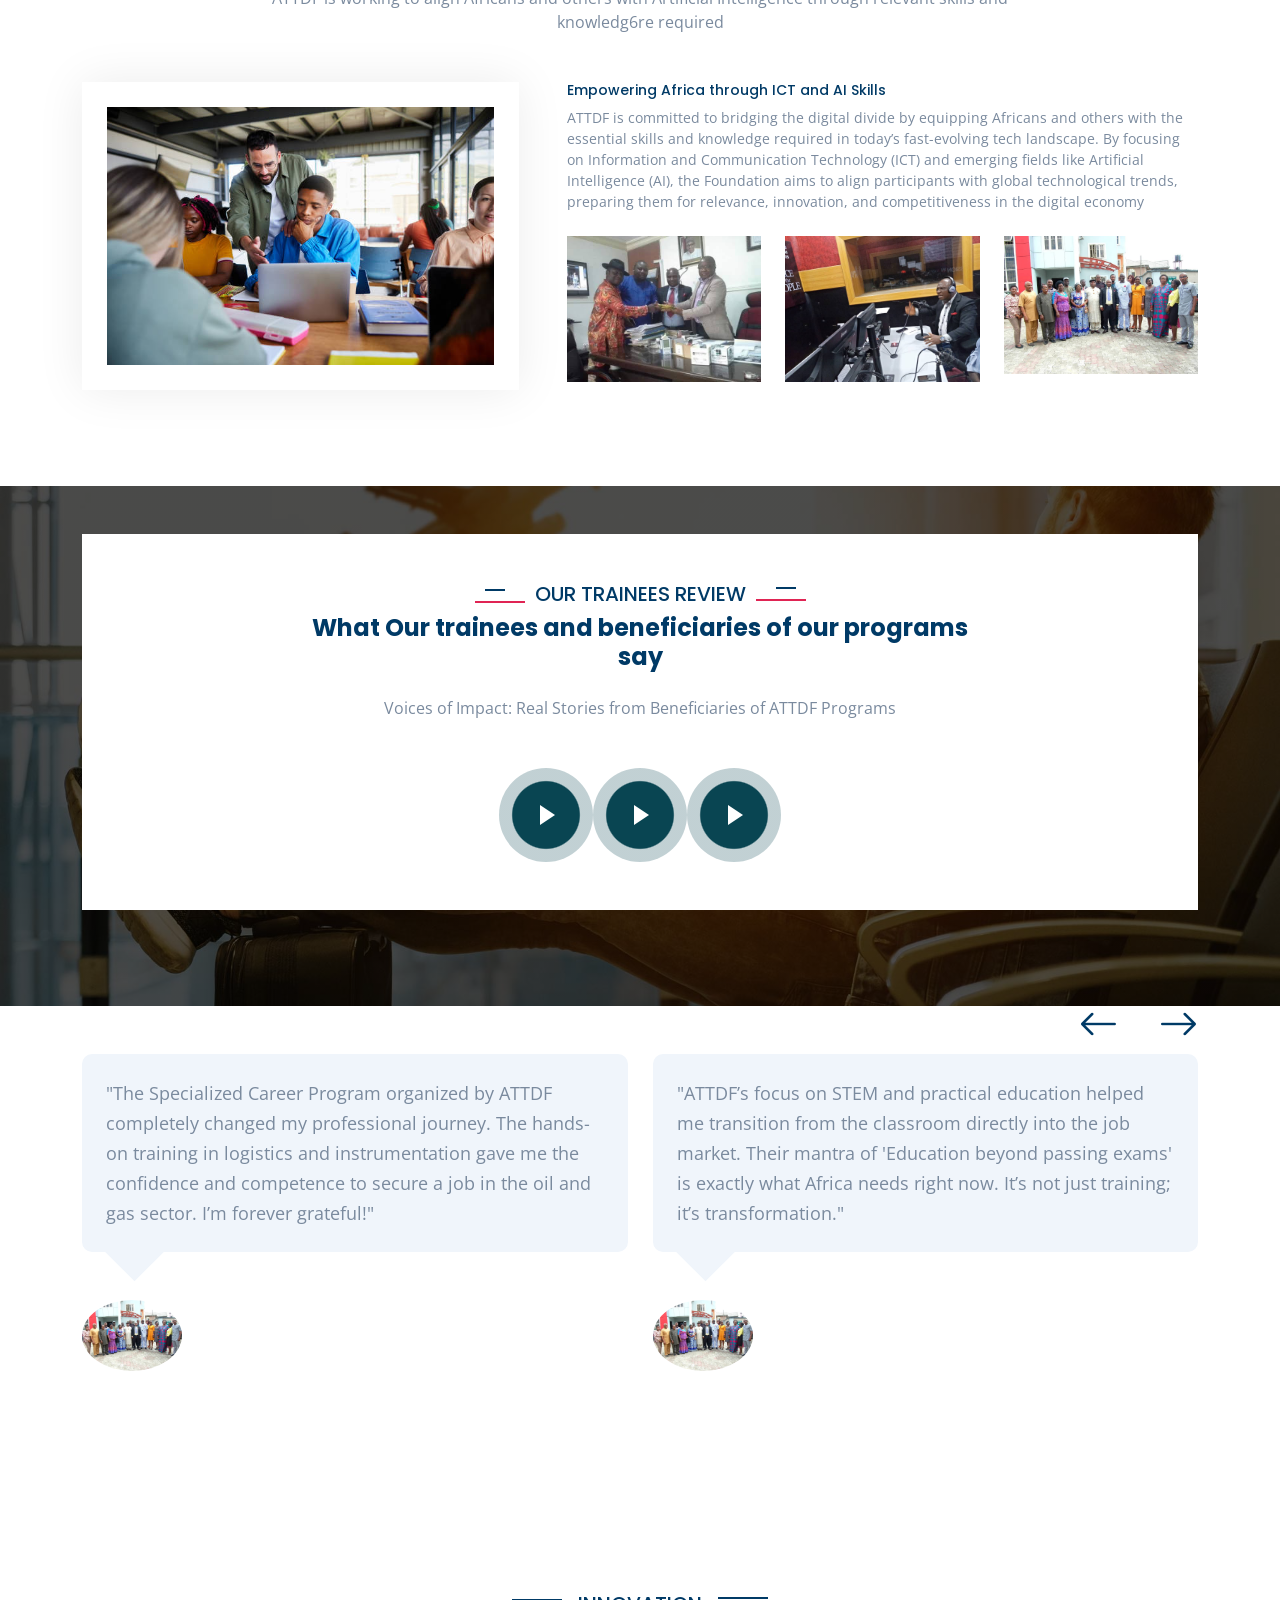
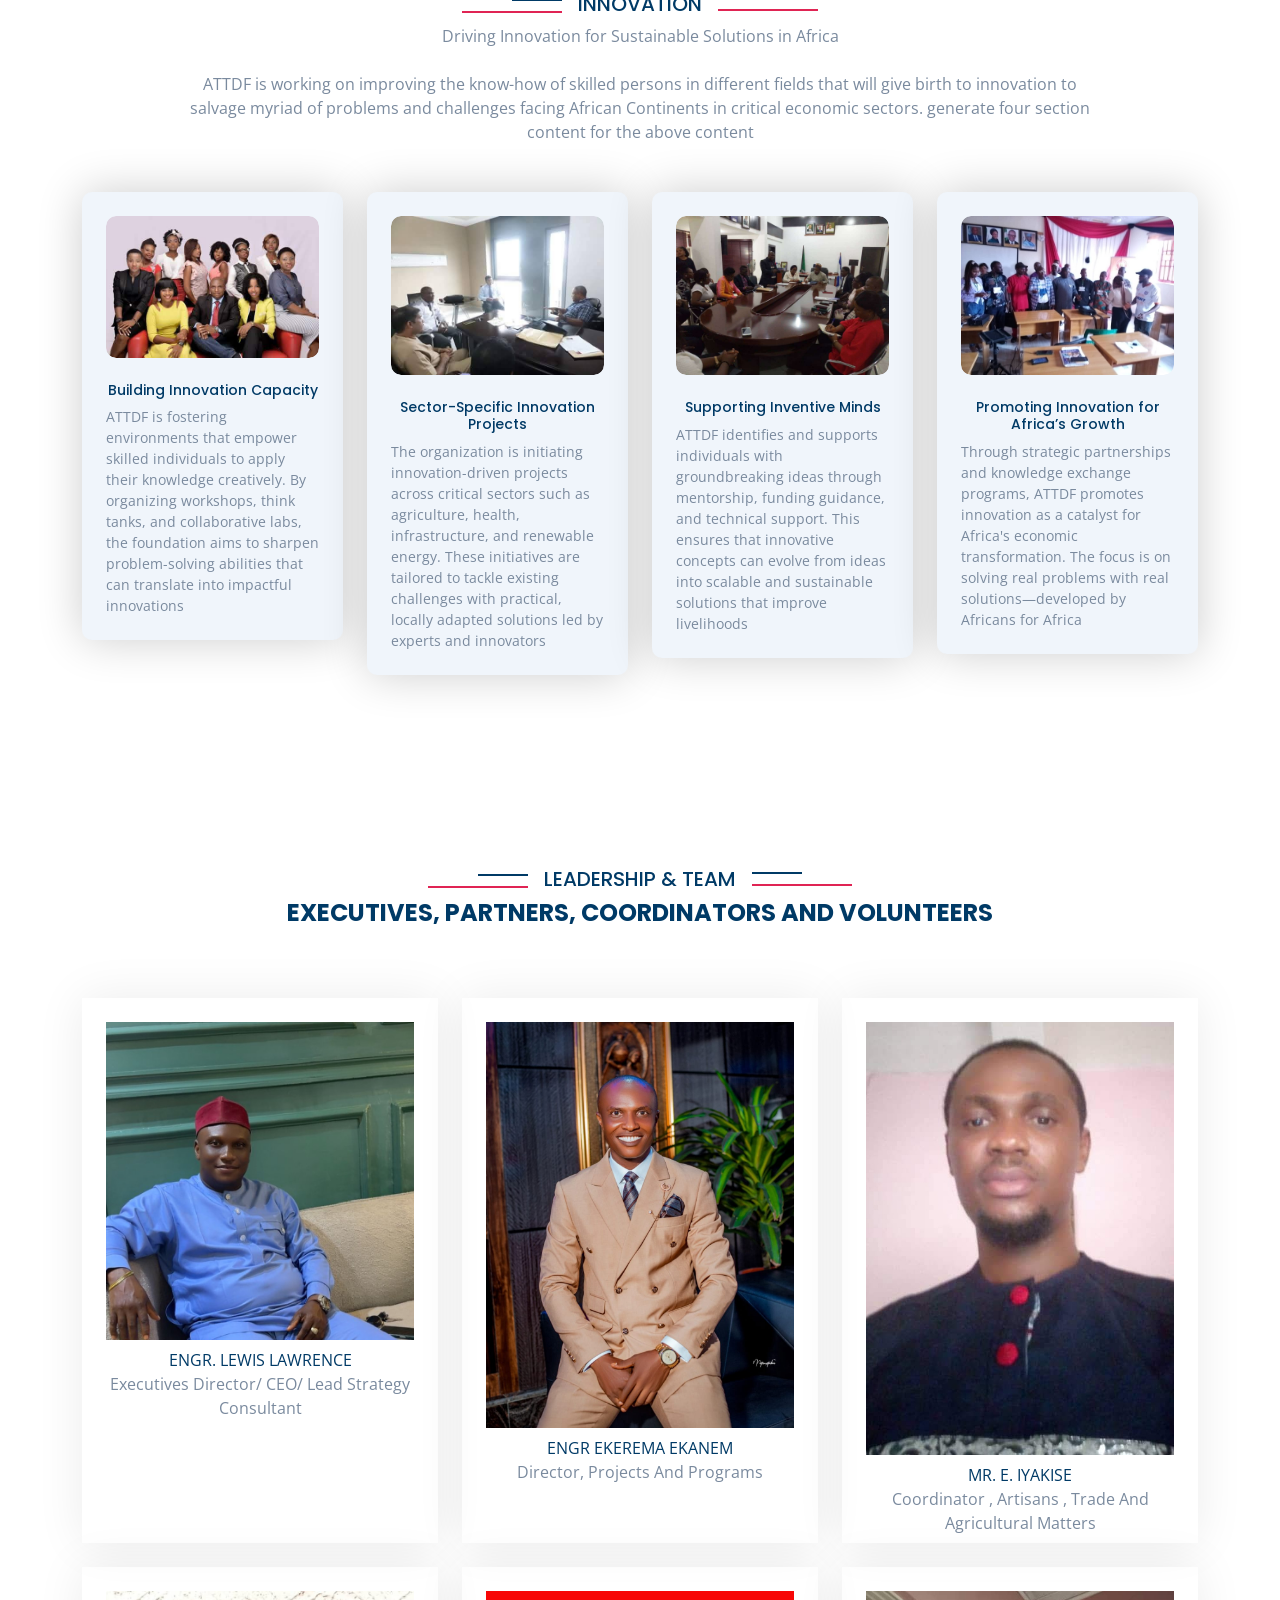
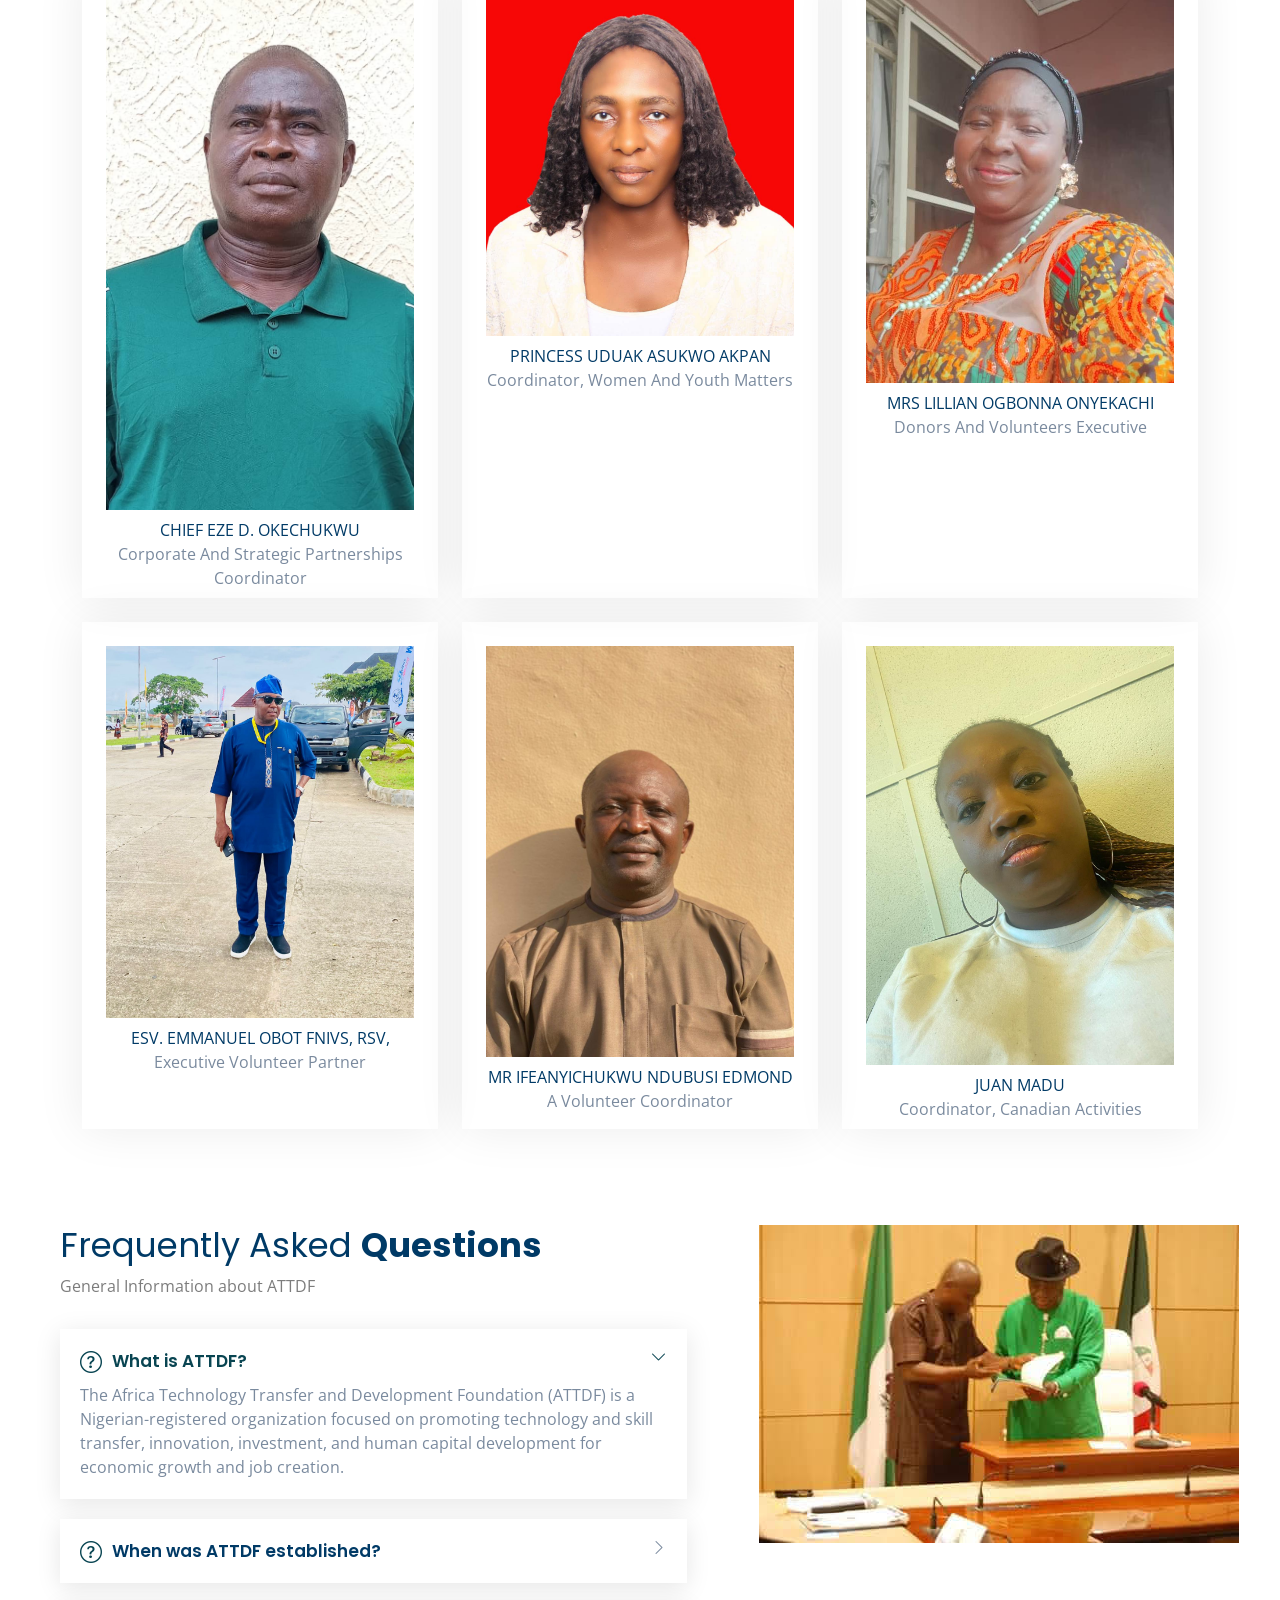
==== commit dfc3f382: "init" ====
--- a/index.html
+++ b/index.html
@@ -176,8 +176,9 @@
             <p data-aos="fade-up" data-aos-delay="200" class="text-uppercase">promote relevant and needful projects and
                 programs </p>
             <div data-aos="fade-up" data-aos-delay="300">
-                <a href="img/mp4-2.mp4" class="glightbox pulsating-play-btn border-0" type="button"
+                <a href="img/intro.mp4" class="glightbox pulsating-play-btn border-0" type="button"
                     data-bs-toggle="modal" data-bs-target="#searchModal">
+                                                <img src="img/logo-removebg-preview.png" class="img-fluid pt-3 wow zoomIn" data-wow-delay="0.1s" alt="">
                 </a>
             </div>
             <a class="btn btn-primary border-secondary rounded-pill py-3 px-5 mt-4"
@@ -197,7 +198,7 @@
                     <h1 class="display-5 mb-4">Empowering Africa Through Technology and Innovation</h1>
                     <div class="row g-4">
                         <div class="col-6 h-auto">
-                            <img src="img/ceo2.jpeg" class="img-fluid h-100 wow zoomIn" data-wow-delay="0.1s" alt="">
+                            <img src="img/ceo4.jpeg" class="img-fluid h-100 wow zoomIn" data-wow-delay="0.1s" alt="">
                         </div>
                         <div class="col-6">
                             <img src="img/img-27.jpg" class="img-fluid pb-3 wow zoomIn" data-wow-delay="0.1s" alt="">
@@ -267,16 +268,22 @@
     <section id="faq" class="faq section mb-5">
 
         <div class="container-fluid">
+            <div class="section-title text-center mb-5 wow fadeInUp" data-wow-delay="0.1s">
+                <div class="sub-style">
+                    <h5 class="sub-title text-primary px-3">Impact Initiatives
+
+                    </h5>
+                </div>
+                <h1 class="display-5 mb-4 text-uppercase">Ongoing Project and Programs
+                </h1>
+            </div>
             <div class="row gy-4">
-                <div class="col-lg-7 d-flex flex-column justify-content-center order-2 order-lg-1">
-                    <div class="content px-xl-5" data-aos="fade-up" data-aos-delay="100">
-                        <h3 class="text-uppercase"><span>Ongoing Project and  </span><strong>Programs</strong></h3>
+                <div class="col-lg-7 d-flex flex-column justify-content-center order-2 order-lg-1">                        
+
+                    <div class="faq-container px-xl-5" data-aos="fade-up" data-aos-delay="200">
                         <p>
-                            General Information about ATTDF Project and Programs
+                            Our ongoing projects and programs are strategically designed to promote sustainable development, economic empowerment, innovation, and community transformation across Africa.
                         </p>
-                    </div>
-
-                    <div class="faq-container px-xl-5" data-aos="fade-up" data-aos-delay="200">
 
                         <div class="faq-item faq-active">
                             <i class="faq-icon bi bi-arrow-right-circle"></i>
@@ -314,6 +321,7 @@
 
                 <div class="col-lg-5 order-1 order-lg-2">
                     <img src="img/ceo3.jpeg" class="img-fluid" alt="" data-aos="zoom-in" data-aos-delay="100">
+                    <p class="text-primary shadow p-3">After presentation of The Pathway Africa project at the Presidency, federal Republic of Nigeria at the office of Acting Permanent Secretary, office of the Secretary to Government of Federation</p>
                 </div>
             </div>
 
@@ -335,12 +343,18 @@
                         <h5 class="sub-title-w text-primary">Empowering Potential</h5>
                         
                     </div>
-                    <p>Sensitization program on Wave fm , Porthacourt</p>
-                    </div>
-                    <!-- <small>The Pathway Africa  is a project to change the economic narrative of African states , taking advantage of several raw materials within African  continent which is to be processed industrially and the trickle effect will also benefit  the entire world positively</small> -->
+                    </div>
+                     <p class="bi bi-chevron-right text-primary">Sensitization program on Wave fm , Porthacourt</p>
+                    <p class="bi bi-chevron-right text-primary">Sensitization program in uyo, Akwa Ibom state </p>
+                 <small>Sensitization programs were successfully carried out in Uyo and on Wave FM, Port Harcourt to create awareness on youth empowerment, community development, innovation, and sustainable economic opportunities, while encouraging active participation in transformational programs and initiatives.</small>
                     <div class=" d-flex justify-content-center g-5">
+                         <a href="img/voive-1.mp4" class="glightbox pulsating-play-btn border-0 text-center" type="button"
+                        data-bs-toggle="modal" data-bs-target="#searchModal" data-aos="fade-up" data-aos-delay="300">
+                        <img src="img/img-43.jpg" class="img-fluid h-100" alt="" data-aos="zoom-in" data-aos-delay="100">
+                    </a>
                     <a href="img/pandp-video.mp4" class="glightbox pulsating-play-btn border-0 text-center" type="button"
                         data-bs-toggle="modal" data-bs-target="#searchModal" data-aos="fade-up" data-aos-delay="300">
+                        <img src="img/img-33.jpg" class="img-fluid h-100" alt="" data-aos="zoom-in" data-aos-delay="100">
                     </a>
                     
                         
@@ -353,7 +367,7 @@
                     <div class="col-md-6 wow fadeIn" data-wow-delay="0.5s">
                         <div class="form-floating mb-3">
                             <a class="btn btn-light border-secondary text-lg-start  border-0 w-100 py-3 px-5 mt-0"
-                                href="project_program.html">Read More</a>
+                                href="project_program.html">Read More on Ongoing Projects and Programs</a>
                         </div>
                          <a class="btn btn-primary border-secondary text-lg-start border-0 w-100 py-3 px-5 mt-0"
                                 href="contact.html">Apply Now For Our Program</a>
@@ -378,7 +392,7 @@
                     <h1 class="mb-0 text-white display-5 fw-lighter">We drive innovation, skills development, and
                         opportunities that transform life touching projects, empowering individuals and communities to achieve sustainable
                         growth and prosperity</h1>
-                                   <a href="index.html#partnershipdown"  class="btn btn-primary py-2 px-4">View Partnership</a>
+                            
                 </div>
                 <div class="col-lg-3">
                     <a href="index.html#story" target="_blank" class="btn btn-light py-2 px-4">Real Stories from
@@ -391,6 +405,41 @@
     </div>
 
     <!-- About End -->
+
+
+
+            <!-- Newsletter Start -->
+    <div class="container-fluid newsletter_project_program mt-6 wow fadeIn" data-wow-delay="0.1s">
+        <div class="container pb-5">
+            <div class="bg-white p-5 mb-5">
+                <div class="row g-5">
+                    <div class="col-md-10 wow fadeIn" data-wow-delay="0.3s">
+                        <h1 class="display-6 text-uppercase mb-4">Leadership & Team
+</h1>
+                        <div class="d-flex">
+                            <p class="fs-5 fst-italic mb-0">
+                                Executives, partners, coordinators, and volunteers play vital roles in achieving organizational goals and community development. Executives provide leadership and direction, partners offer support and collaboration, coordinators manage activities and operations, while volunteers contribute their time, skills, and dedication to ensure successful implementation of programs and projects. 
+                            </p>
+                        </div>
+                    </div>
+                    <div class="col-md-4 wow fadeIn" data-wow-delay="0.5s">
+
+                        <div class="form-floating mb-3">
+                         <a href="index.html#partnershipdown"  class="btn btn-primary py-2 px-4">Explore Our Visionary Team →
+</a>
+                        </div>
+                        <!-- <i class="fa fa-mosque fa-5x text-white"></i> -->
+
+                        <!-- <a class="btn btn-primary border-secondary text-lg-start border-0 w-100 py-3 px-5 mt-0"
+                                href="contact.html">Apply Now For Our Program</a> -->
+
+                    </div>
+                </div>
+            </div>
+        </div>
+    </div>
+    <!-- Newsletter Start -->
+
 
 
 
